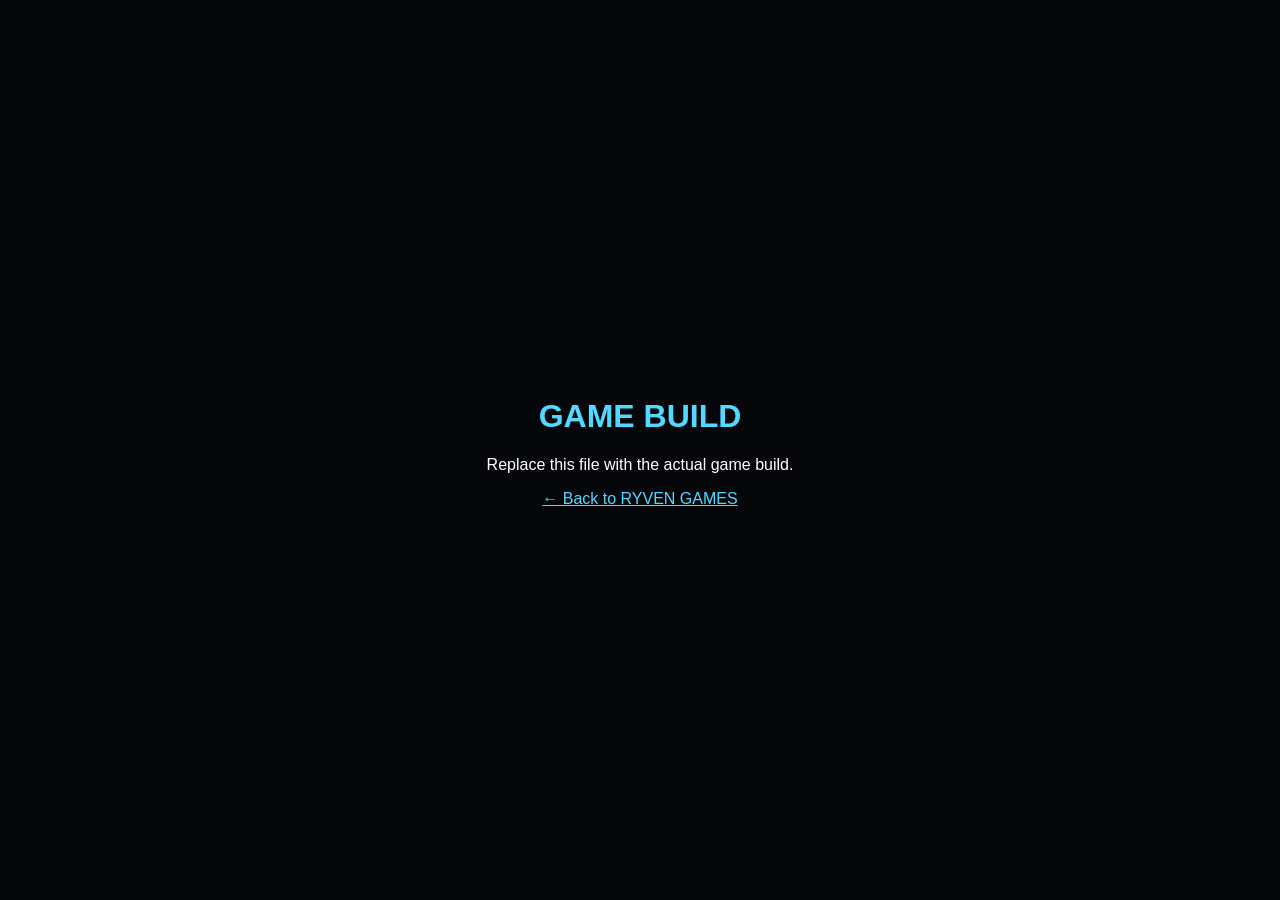
==== games/esoccer/index.html @ 24ae2001 "Add files via upload" ====
<!doctype html>
<html lang="en"><head><meta charset="utf-8"><meta name="viewport" content="width=device-width,initial-scale=1">
<title>RYVEN GAMES</title><style>body{margin:0;background:#05070b;color:#fff;font:16px Arial;display:grid;place-items:center;height:100vh;text-align:center}h1{color:#52d9ff}</style></head>
<body><div><h1>GAME BUILD</h1><p>Replace this file with the actual game build.</p><p><a href="../../index.html" style="color:#52d9ff">← Back to RYVEN GAMES</a></p></div></body></html>
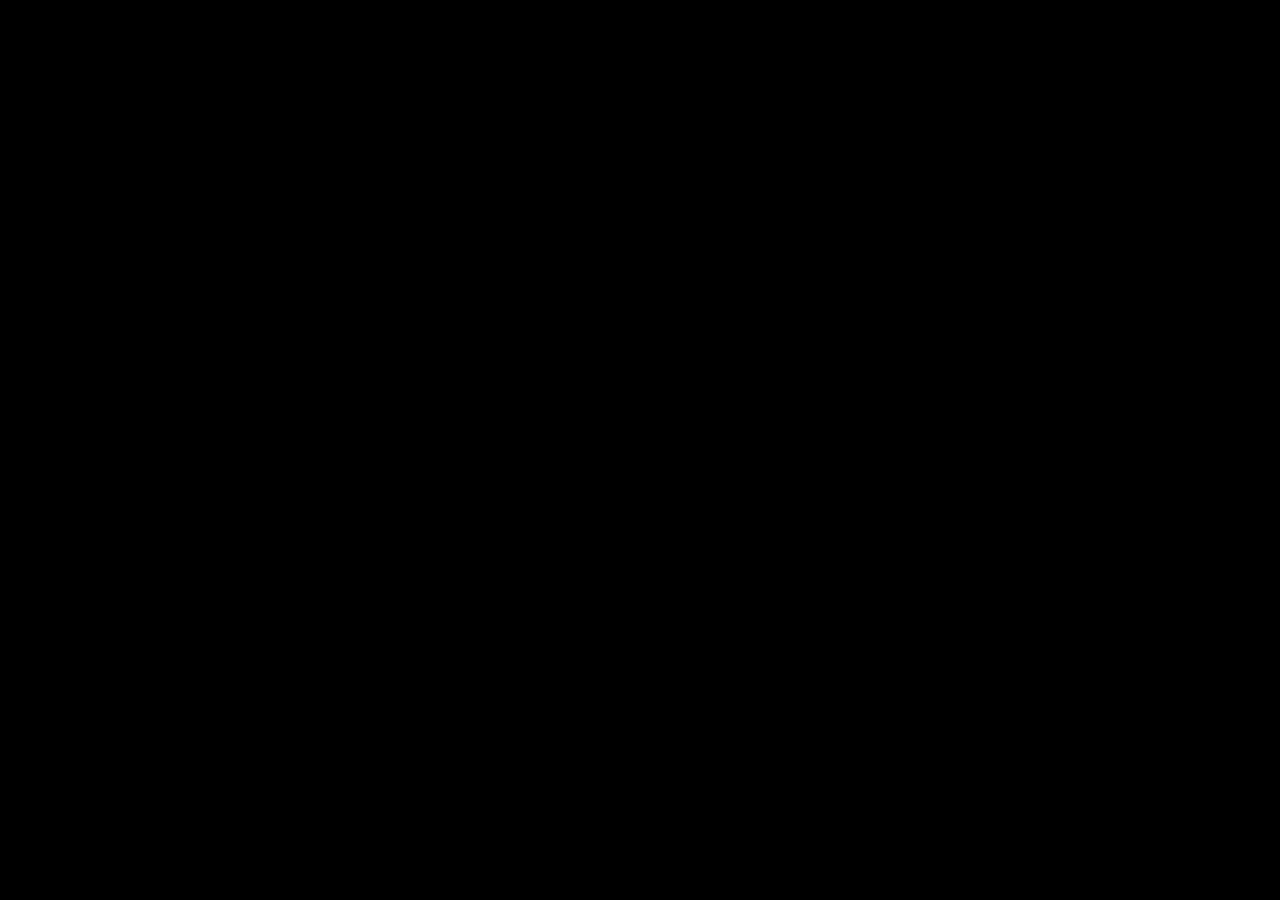
==== commit 30d5dd2a: "Add files via upload" ====
--- a/games/esoccer/index.html
+++ b/games/esoccer/index.html
@@ -1,4 +1,30 @@
-<!doctype html>
-<html lang="en"><head><meta charset="utf-8"><meta name="viewport" content="width=device-width,initial-scale=1">
-<title>RYVEN GAMES</title><style>body{margin:0;background:#05070b;color:#fff;font:16px Arial;display:grid;place-items:center;height:100vh;text-align:center}h1{color:#52d9ff}</style></head>
-<body><div><h1>GAME BUILD</h1><p>Replace this file with the actual game build.</p><p><a href="../../index.html" style="color:#52d9ff">← Back to RYVEN GAMES</a></p></div></body></html>+<!doctype html><html lang="fa" dir="rtl"><head><meta charset="utf-8"><meta name="viewport" content="width=device-width,initial-scale=1,user-scalable=no"><title>SCHOOL LIFE 3D — V8.0</title><link rel="stylesheet" href="css/style.css"><script type="importmap">{"imports":{"three":"https://cdn.jsdelivr.net/npm/three@0.160.0/build/three.module.js","three/addons/":"https://cdn.jsdelivr.net/npm/three@0.160.0/examples/jsm/"}}</script>
+<style>
+.startupSplash{position:fixed;inset:0;z-index:99999;display:flex;align-items:center;justify-content:center;pointer-events:none;}
+.startupBlack{background:#000;}
+.startupCredit{background:#178fe6;opacity:0;}
+.startupCredit div{color:#000;font-size:clamp(28px,4vw,54px);font-weight:900;letter-spacing:.5px;text-align:center;}
+</style>
+</head><body>
+<div id="loading"><div><div class="loadLogo">🏫</div><b>SCHOOL LIFE 3D — V8.0</b><span>در حال آماده‌سازی…</span></div></div>
+<div id="splashBlack" class="startupSplash startupBlack"><div></div></div>
+<div id="splashCredit" class="startupSplash startupCredit"><div>ساخته شده توسط دیان</div></div>
+<div id="menu"><div class="menuBackdropLogo">SCHOOL<br><span>LIFE 3D</span></div><div class="menuGlow"></div><div class="menuCard menuCardLeft"><div id="menuHome"><div class="menuBrand"><div class="schoolIcon">🏫</div><div><small>SCHOOL LIFE 3D</small><div class="version">V8.9 • HIGH GRAPHICS</div></div></div><div class="menuList"><button id="start" class="primary">▶ شروع بازی</button><button id="menuSettings">⚙️ تنظیمات</button><button id="menuAbout">ℹ️ درباره بازی</button></div><div class="menuHint">یک روز مدرسه، کلاس، زنگ تفریح و فوتبال سه‌به‌سه</div></div><div id="menuSettingsPanel" hidden><div class="menuPanelTitle">⚙️ تنظیمات</div><div class="menuPanelSub">همین‌جا داخل منو تنظیمات را عوض کن</div><div id="menuQuality" class="menuQuality"><button data-q="low">کم</button><button data-q="medium">متوسط</button><button data-q="high" class="active">بالا</button></div><div class="menuSettingInfo">🎨 کیفیت بالا: سایه‌های دقیق‌تر، وضوح بیشتر و جزئیات بهتر<br>🏃 قد کاراکتر: ۱٫۳۹ متر</div><button id="menuBack" class="menuBack">↩️ برگشت به منو</button></div><div id="menuAboutPanel" hidden><div class="menuPanelTitle">🏫 درباره بازی</div><div class="menuSettingInfo">SCHOOL LIFE 3D یک بازی مدرسه‌ای سه‌بعدی است؛ با برنامه هفتگی، کلاس، تکلیف، امتحان، زنگ تفریح و فوتبال سه‌به‌سه.</div><button id="aboutBack" class="menuBack">↩️ برگشت به منو</button></div></div></div>
+<canvas id="c"></canvas><div id="hud"><div class="pill">🕒 <span id="clock">۰۸:۰۰</span></div><div class="pill">⭐ <span id="score">۰</span></div><div id="objective" class="objective">🎯 به سمت مدرسه برو</div><div class="hudBtns"><button id="speedBtn" title="سرعت">🏃</button><button id="schedule">📅</button><button id="report">📋</button><button id="settings">⚙️</button><button id="save">💾</button></div></div>
+<div id="mobileRun">🏃</div><div id="act" hidden></div><div id="joy"><div id="knob"></div></div><div id="modal" hidden><div id="box"></div></div><div id="fade"></div><script type="module" src="js/main.js"></script><script>
+window.addEventListener('load',()=>{
+  const black=document.getElementById('splashBlack');
+  const credit=document.getElementById('splashCredit');
+  const menu=document.getElementById('menu');
+  if(menu) menu.style.display='none';
+  setTimeout(()=>{
+    black.style.display='none';
+    credit.style.opacity='1';
+  },4000);
+  setTimeout(()=>{
+    credit.style.display='none';
+    if(menu) menu.style.display='';
+  },7000);
+});
+</script>
+</body></html>
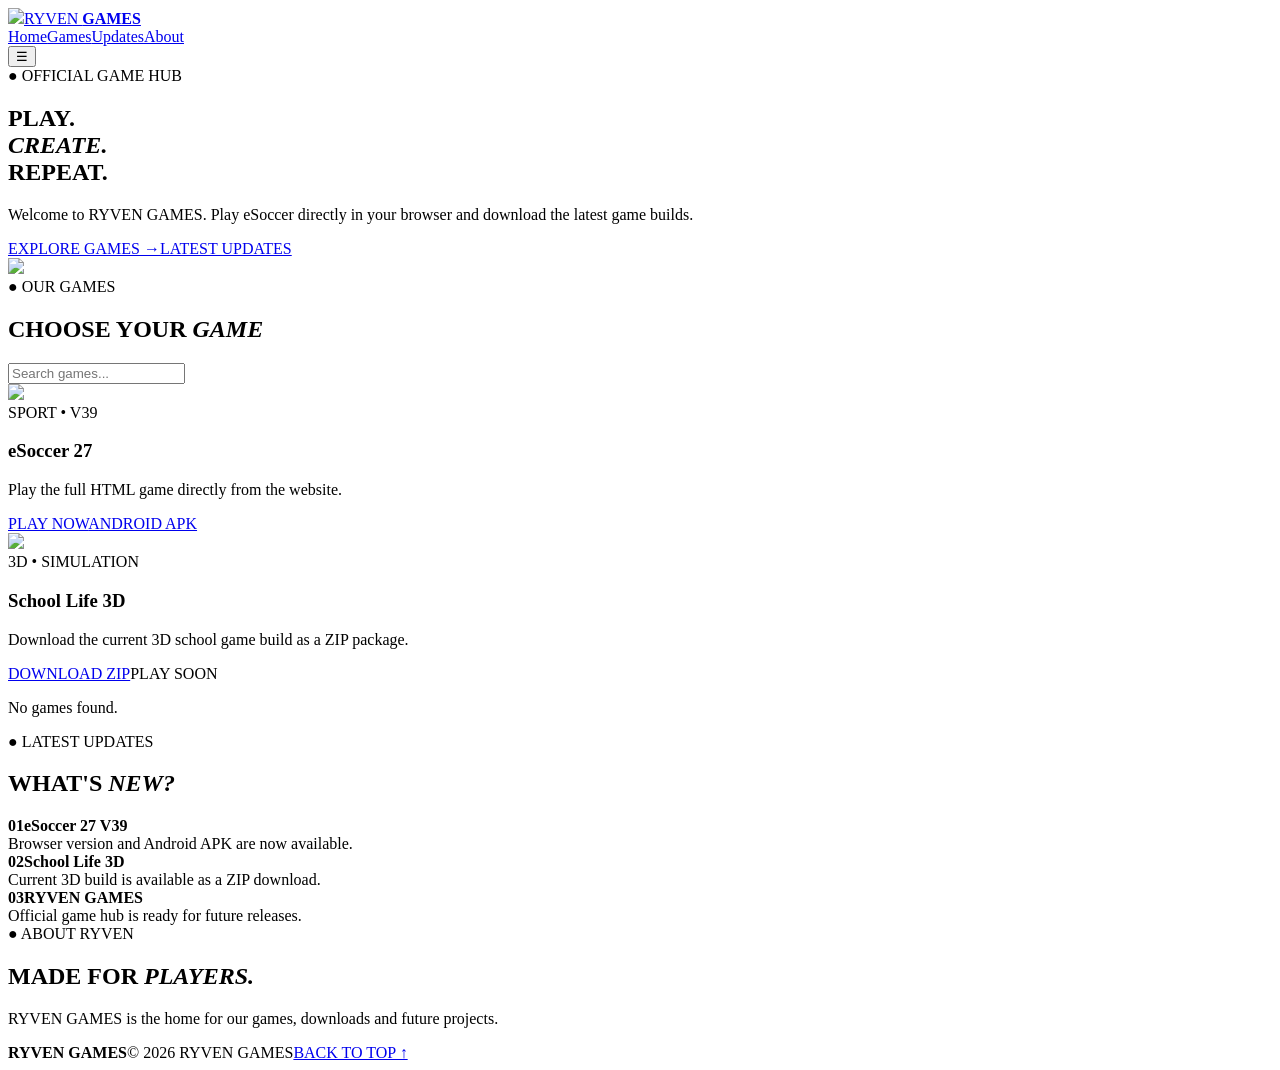
==== commit e0c1606b: "Add files via upload" ====
--- a/games/esoccer/index.html
+++ b/games/esoccer/index.html
@@ -1,30 +1,9 @@
-<!doctype html><html lang="fa" dir="rtl"><head><meta charset="utf-8"><meta name="viewport" content="width=device-width,initial-scale=1,user-scalable=no"><title>SCHOOL LIFE 3D — V8.0</title><link rel="stylesheet" href="css/style.css"><script type="importmap">{"imports":{"three":"https://cdn.jsdelivr.net/npm/three@0.160.0/build/three.module.js","three/addons/":"https://cdn.jsdelivr.net/npm/three@0.160.0/examples/jsm/"}}</script>
-<style>
-.startupSplash{position:fixed;inset:0;z-index:99999;display:flex;align-items:center;justify-content:center;pointer-events:none;}
-.startupBlack{background:#000;}
-.startupCredit{background:#178fe6;opacity:0;}
-.startupCredit div{color:#000;font-size:clamp(28px,4vw,54px);font-weight:900;letter-spacing:.5px;text-align:center;}
-</style>
-</head><body>
-<div id="loading"><div><div class="loadLogo">🏫</div><b>SCHOOL LIFE 3D — V8.0</b><span>در حال آماده‌سازی…</span></div></div>
-<div id="splashBlack" class="startupSplash startupBlack"><div></div></div>
-<div id="splashCredit" class="startupSplash startupCredit"><div>ساخته شده توسط دیان</div></div>
-<div id="menu"><div class="menuBackdropLogo">SCHOOL<br><span>LIFE 3D</span></div><div class="menuGlow"></div><div class="menuCard menuCardLeft"><div id="menuHome"><div class="menuBrand"><div class="schoolIcon">🏫</div><div><small>SCHOOL LIFE 3D</small><div class="version">V8.9 • HIGH GRAPHICS</div></div></div><div class="menuList"><button id="start" class="primary">▶ شروع بازی</button><button id="menuSettings">⚙️ تنظیمات</button><button id="menuAbout">ℹ️ درباره بازی</button></div><div class="menuHint">یک روز مدرسه، کلاس، زنگ تفریح و فوتبال سه‌به‌سه</div></div><div id="menuSettingsPanel" hidden><div class="menuPanelTitle">⚙️ تنظیمات</div><div class="menuPanelSub">همین‌جا داخل منو تنظیمات را عوض کن</div><div id="menuQuality" class="menuQuality"><button data-q="low">کم</button><button data-q="medium">متوسط</button><button data-q="high" class="active">بالا</button></div><div class="menuSettingInfo">🎨 کیفیت بالا: سایه‌های دقیق‌تر، وضوح بیشتر و جزئیات بهتر<br>🏃 قد کاراکتر: ۱٫۳۹ متر</div><button id="menuBack" class="menuBack">↩️ برگشت به منو</button></div><div id="menuAboutPanel" hidden><div class="menuPanelTitle">🏫 درباره بازی</div><div class="menuSettingInfo">SCHOOL LIFE 3D یک بازی مدرسه‌ای سه‌بعدی است؛ با برنامه هفتگی، کلاس، تکلیف، امتحان، زنگ تفریح و فوتبال سه‌به‌سه.</div><button id="aboutBack" class="menuBack">↩️ برگشت به منو</button></div></div></div>
-<canvas id="c"></canvas><div id="hud"><div class="pill">🕒 <span id="clock">۰۸:۰۰</span></div><div class="pill">⭐ <span id="score">۰</span></div><div id="objective" class="objective">🎯 به سمت مدرسه برو</div><div class="hudBtns"><button id="speedBtn" title="سرعت">🏃</button><button id="schedule">📅</button><button id="report">📋</button><button id="settings">⚙️</button><button id="save">💾</button></div></div>
-<div id="mobileRun">🏃</div><div id="act" hidden></div><div id="joy"><div id="knob"></div></div><div id="modal" hidden><div id="box"></div></div><div id="fade"></div><script type="module" src="js/main.js"></script><script>
-window.addEventListener('load',()=>{
-  const black=document.getElementById('splashBlack');
-  const credit=document.getElementById('splashCredit');
-  const menu=document.getElementById('menu');
-  if(menu) menu.style.display='none';
-  setTimeout(()=>{
-    black.style.display='none';
-    credit.style.opacity='1';
-  },4000);
-  setTimeout(()=>{
-    credit.style.display='none';
-    if(menu) menu.style.display='';
-  },7000);
-});
-</script>
-</body></html>+<!doctype html><html lang="en"><head><meta charset="utf-8"><meta name="viewport" content="width=device-width,initial-scale=1"><meta name="description" content="RYVEN GAMES — official home for eSoccer and School Life 3D."><title>RYVEN GAMES</title><link rel="icon" href="assets/ryven-games-logo.png"><link rel="stylesheet" href="style.css"></head><body>
+<div class="grid"></div><header><a class="brand" href="#home"><img src="assets/ryven-games-logo.png"><span>RYVEN <b>GAMES</b></span></a><nav><a href="#home">Home</a><a href="#games">Games</a><a href="#updates">Updates</a><a href="#about">About</a></nav><button id="menu">☰</button></header>
+<main id="home"><section class="hero"><div><div class="eyebrow">● OFFICIAL GAME HUB</div><h1>PLAY.<br><i>CREATE.</i><br>REPEAT.</h1><p>Welcome to RYVEN GAMES. Play eSoccer directly in your browser and download the latest game builds.</p><div class="actions"><a class="btn primary" href="#games">EXPLORE GAMES →</a><a class="btn" href="#updates">LATEST UPDATES</a></div></div><div class="hero-logo"><div class="orb"></div><img src="assets/ryven-games-logo.png"></div></section>
+<section id="games" class="section"><div class="head"><div><div class="eyebrow">● OUR GAMES</div><h2>CHOOSE YOUR <i>GAME</i></h2></div><input id="search" placeholder="Search games..."></div><div class="cards" id="cards">
+<article class="card" data-search="esoccer football soccer"><img src="assets/esoccer-cover.jpg"><div class="shade"></div><div class="info"><span class="tag">SPORT • V39</span><h3>eSoccer 27</h3><p>Play the full HTML game directly from the website.</p><div class="buttons"><a class="btn primary small" href="games/esoccer/index.html">PLAY NOW</a><a class="btn small" href="downloads/eSoccer.apk" download>ANDROID APK</a></div></div></article>
+<article class="card" data-search="school life 3d school simulation"><img src="assets/school-life-3d-cover.png"><div class="shade"></div><div class="info"><span class="tag">3D • SIMULATION</span><h3>School Life 3D</h3><p>Download the current 3D school game build as a ZIP package.</p><div class="buttons"><a class="btn primary small" href="downloads/SCHOOL-LIFE-3D.zip" download>DOWNLOAD ZIP</a><span class="btn small disabled">PLAY SOON</span></div></div></article>
+</div><p id="none" class="none">No games found.</p></section>
+<section id="updates" class="section"><div class="eyebrow">● LATEST UPDATES</div><h2>WHAT'S <i>NEW?</i></h2><div class="updates"><div><b>01</b><span><strong>eSoccer 27 V39</strong><br>Browser version and Android APK are now available.</span></div><div><b>02</b><span><strong>School Life 3D</strong><br>Current 3D build is available as a ZIP download.</span></div><div><b>03</b><span><strong>RYVEN GAMES</strong><br>Official game hub is ready for future releases.</span></div></div></section>
+<section id="about" class="about section"><div><div class="eyebrow">● ABOUT RYVEN</div><h2>MADE FOR <i>PLAYERS.</i></h2></div><p>RYVEN GAMES is the home for our games, downloads and future projects.</p></section></main><footer><b>RYVEN GAMES</b><span>© 2026 RYVEN GAMES</span><a href="#home">BACK TO TOP ↑</a></footer><script src="script.js"></script></body></html>
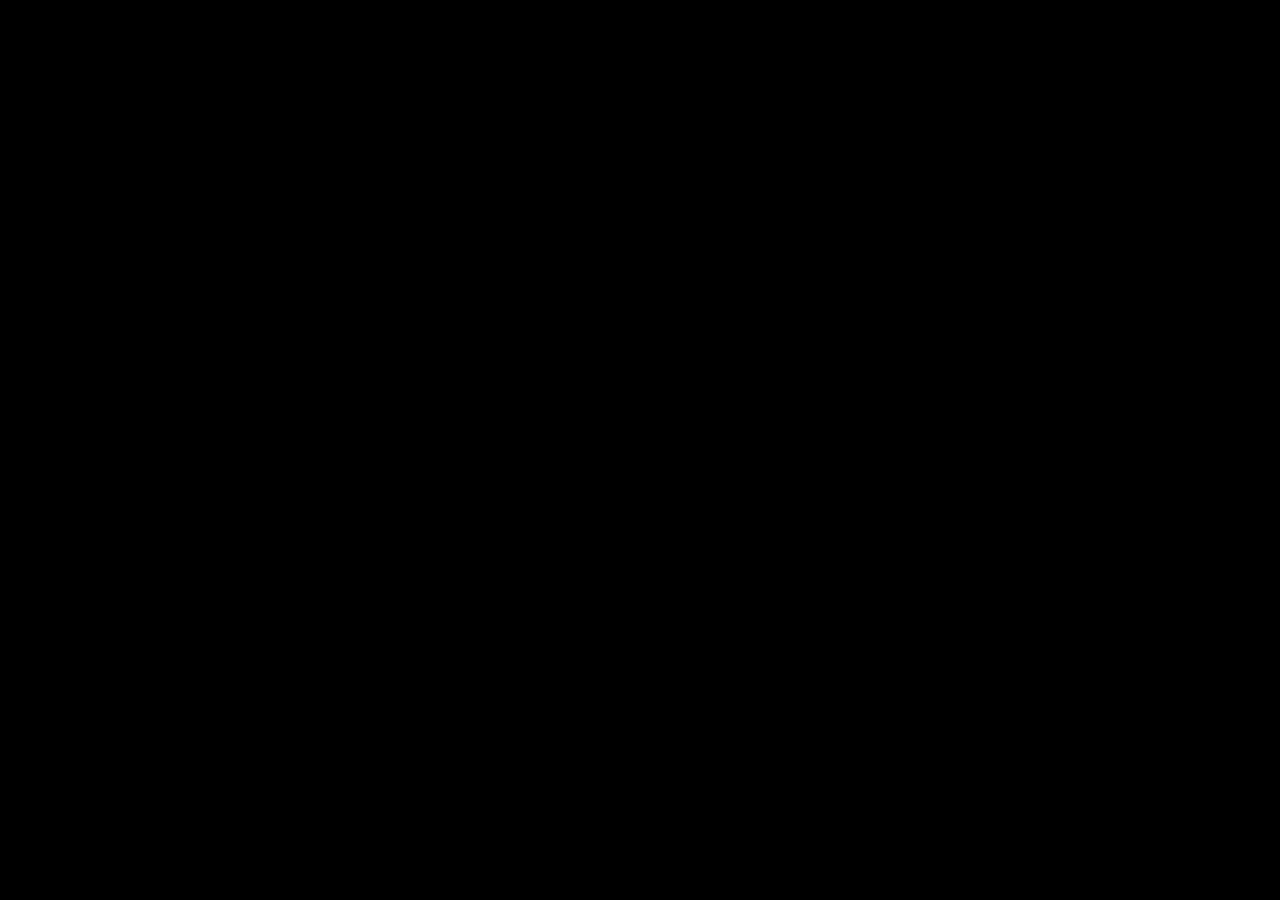
==== commit 5098e258: "Add files via upload" ====
--- a/games/esoccer/index.html
+++ b/games/esoccer/index.html
@@ -1,9 +1,2662 @@
-<!doctype html><html lang="en"><head><meta charset="utf-8"><meta name="viewport" content="width=device-width,initial-scale=1"><meta name="description" content="RYVEN GAMES — official home for eSoccer and School Life 3D."><title>RYVEN GAMES</title><link rel="icon" href="assets/ryven-games-logo.png"><link rel="stylesheet" href="style.css"></head><body>
-<div class="grid"></div><header><a class="brand" href="#home"><img src="assets/ryven-games-logo.png"><span>RYVEN <b>GAMES</b></span></a><nav><a href="#home">Home</a><a href="#games">Games</a><a href="#updates">Updates</a><a href="#about">About</a></nav><button id="menu">☰</button></header>
-<main id="home"><section class="hero"><div><div class="eyebrow">● OFFICIAL GAME HUB</div><h1>PLAY.<br><i>CREATE.</i><br>REPEAT.</h1><p>Welcome to RYVEN GAMES. Play eSoccer directly in your browser and download the latest game builds.</p><div class="actions"><a class="btn primary" href="#games">EXPLORE GAMES →</a><a class="btn" href="#updates">LATEST UPDATES</a></div></div><div class="hero-logo"><div class="orb"></div><img src="assets/ryven-games-logo.png"></div></section>
-<section id="games" class="section"><div class="head"><div><div class="eyebrow">● OUR GAMES</div><h2>CHOOSE YOUR <i>GAME</i></h2></div><input id="search" placeholder="Search games..."></div><div class="cards" id="cards">
-<article class="card" data-search="esoccer football soccer"><img src="assets/esoccer-cover.jpg"><div class="shade"></div><div class="info"><span class="tag">SPORT • V39</span><h3>eSoccer 27</h3><p>Play the full HTML game directly from the website.</p><div class="buttons"><a class="btn primary small" href="games/esoccer/index.html">PLAY NOW</a><a class="btn small" href="downloads/eSoccer.apk" download>ANDROID APK</a></div></div></article>
-<article class="card" data-search="school life 3d school simulation"><img src="assets/school-life-3d-cover.png"><div class="shade"></div><div class="info"><span class="tag">3D • SIMULATION</span><h3>School Life 3D</h3><p>Download the current 3D school game build as a ZIP package.</p><div class="buttons"><a class="btn primary small" href="downloads/SCHOOL-LIFE-3D.zip" download>DOWNLOAD ZIP</a><span class="btn small disabled">PLAY SOON</span></div></div></article>
-</div><p id="none" class="none">No games found.</p></section>
-<section id="updates" class="section"><div class="eyebrow">● LATEST UPDATES</div><h2>WHAT'S <i>NEW?</i></h2><div class="updates"><div><b>01</b><span><strong>eSoccer 27 V39</strong><br>Browser version and Android APK are now available.</span></div><div><b>02</b><span><strong>School Life 3D</strong><br>Current 3D build is available as a ZIP download.</span></div><div><b>03</b><span><strong>RYVEN GAMES</strong><br>Official game hub is ready for future releases.</span></div></div></section>
-<section id="about" class="about section"><div><div class="eyebrow">● ABOUT RYVEN</div><h2>MADE FOR <i>PLAYERS.</i></h2></div><p>RYVEN GAMES is the home for our games, downloads and future projects.</p></section></main><footer><b>RYVEN GAMES</b><span>© 2026 RYVEN GAMES</span><a href="#home">BACK TO TOP ↑</a></footer><script src="script.js"></script></body></html>
+<!DOCTYPE html>
+<html lang="fa" dir="rtl">
+<head>
+<meta charset="UTF-8">
+<meta name="viewport" content="width=device-width,initial-scale=1,maximum-scale=1,user-scalable=no">
+<meta name="screen-orientation" content="landscape">
+<meta name="orientation" content="landscape">
+<link rel="manifest" href="data:application/manifest+json,{"name":"eSoccer 27","short_name":"eSoccer 27","display":"fullscreen","orientation":"landscape","start_url":"."}">
+
+<title>eSoccer 27</title>
+<style>
+*{box-sizing:border-box}
+html,body{margin:0;width:100%;height:100%;overflow:hidden;font-family:Tahoma,Arial,sans-serif;background:#061329;color:white}
+button{font-family:inherit}
+.screen{position:absolute;inset:0;display:none;overflow:auto}
+.screen.active{display:flex}
+.menuScreen{align-items:center;justify-content:center;background:
+ radial-gradient(circle at 50% 10%,rgba(55,145,255,.30),transparent 34%),
+ linear-gradient(145deg,#06142b,#0b3b78 55%,#06152d)}
+.menuCard{width:min(94vw,900px);padding:38px 25px;border:1px solid rgba(255,255,255,.25);
+ border-radius:30px;background:rgba(5,19,42,.82);box-shadow:0 25px 90px rgba(0,0,0,.5);text-align:center}
+.logo{font-size:clamp(58px,16vw,100px);font-weight:1000;letter-spacing:2px;line-height:1}
+.logo .blue{color:#4da3ff}.logo .white{color:#fff}
+.tag{margin:12px 0 30px;color:#bcd8f8;font-size:14px;letter-spacing:2px}
+.menuButtons{display:grid;grid-template-columns:repeat(2,minmax(0,1fr));gap:14px}
+.mainBtn,.menuBtn{border:0;border-radius:16px;padding:16px 18px;font-size:19px;font-weight:900;transition:.15s}
+.mainBtn{background:linear-gradient(135deg,#fff,#dceeff);color:#07306a;box-shadow:0 8px 25px rgba(70,160,255,.25)}
+.menuBtn{background:rgba(255,255,255,.08);color:white;border:1px solid rgba(255,255,255,.16)}
+.mainBtn:active,.menuBtn:active,.teamBtn:active{transform:scale(.98)}
+.version{color:#7797bc;font-size:11px;margin-top:22px}
+
+.panelScreen{align-items:center;justify-content:center;padding:18px;background:
+radial-gradient(circle at 50% 0,#164f94 0,transparent 42%),#061329}
+.wcTheme{background-image:url('[data-uri]');background-size:cover;background-position:center}
+.wcTheme::before{content:"";position:absolute;inset:0;background:rgba(4,12,26,.62);pointer-events:none}
+.wcTheme .panel{position:relative;z-index:1}
+.wcTheme::after{content:"";position:absolute;left:0;right:0;top:0;height:6px;z-index:2;pointer-events:none;
+background:linear-gradient(90deg,#0b5c3f,#1fae46,#a9e408,#2b58e0,#16213e,#e2402c)}
+.wcTheme .panel{border:1px solid #ffffff26;box-shadow:0 20px 55px #000c}
+.wcTheme h2{background:linear-gradient(90deg,#22c15e,#3fc7f4 35%,#2b58e0 65%,#e2402c);-webkit-background-clip:text;background-clip:text;color:transparent;display:inline-block;font-weight:1000}
+.wcTheme .mainBtn{background:linear-gradient(135deg,#ffe27a,#ffb238);color:#241300;box-shadow:0 8px 22px #ffae0055}
+.wcTheme .menuBtn{background:rgba(8,16,32,.6);border:1px solid #6fd1ff55}
+.wcTheme .menuBtn.back{background:rgba(8,16,32,.4)}
+.wcTheme .teamBtn{background:linear-gradient(135deg,#0d1b33f0,#0d1b33cc);border:1px solid #4fd1ff44;position:relative;overflow:hidden;padding-left:20px}
+.wcTheme .teamBtn::before{content:"";position:absolute;left:0;top:0;bottom:0;width:5px;
+background:linear-gradient(180deg,#22c15e,#2b58e0,#e2402c)}
+.wcTheme .sectionTitle{color:#bfe6ff}
+.panel{width:min(95vw,850px);max-height:94vh;overflow:auto;border-radius:25px;padding:25px;
+background:rgba(5,20,42,.94);border:1px solid #2f659c;box-shadow:0 20px 70px #0008}
+.panel h2{margin:0 0 22px;text-align:center;font-size:28px}
+.sectionTitle{color:#9fc9f4;font-size:13px;margin:18px 0 10px}
+.teamGrid{display:grid;grid-template-columns:repeat(2,1fr);gap:12px}
+.teamBtn{border:1px solid #386b9e;border-radius:17px;padding:16px;background:#0c2a50;color:white;text-align:right}
+.teamBtn b{font-size:18px}.teamBtn small{display:block;color:#9db8d3;margin-top:7px;line-height:1.8}
+.back{width:100%;margin-top:16px;background:#152b46;color:#fff;border:1px solid #365777}
+
+.diffGrid{display:grid;grid-template-columns:repeat(4,1fr);gap:8px}
+.diff{padding:13px 5px;border-radius:12px;border:1px solid #386b9e;background:#0b2748;color:#fff;font-weight:bold}
+.diff.sel{background:#fff;color:#07306a}
+
+.about{text-align:center;line-height:2;color:#c3d9ee}
+.channel{margin:20px auto;padding:18px;border-radius:17px;background:#0b2a50;border:1px solid #3b75aa}
+.channel strong{display:block;color:#fff;font-size:18px}.channel span{color:#57aaff;font-size:22px;font-weight:bold;direction:ltr;display:inline-block;margin-top:7px}
+
+#game{position:absolute;inset:0;display:none;background:#0b733a}
+#game.active{display:block}
+#field{position:absolute;inset:0;width:100%;height:100%;display:block}
+#hud{position:absolute;z-index:5;top:10px;left:50%;transform:translateX(-50%);direction:ltr;
+display:flex;align-items:center;justify-content:center;gap:9px;min-width:min(96vw,720px);
+padding:8px 13px;border-radius:17px;background:#07101de8;border:1px solid #5b7895}
+.hudTeam{font-size:clamp(11px,3vw,17px);font-weight:bold;white-space:nowrap}.score{font-size:30px;font-weight:1000;min-width:68px;text-align:center}.clock{color:#8fc8ff;min-width:45px;text-align:center}.half{font-size:10px;background:#19304a;padding:5px;border-radius:7px;color:#b9d3eb}
+
+#wcMatchHud{position:absolute;z-index:5;top:8px;left:50%;transform:translateX(-50%);direction:ltr;display:none;align-items:center;gap:8px;max-width:97vw}
+#wcMatchHud.active{display:flex}
+.wcHudBar{display:flex;align-items:stretch}
+.wcTeamPill{position:relative;overflow:hidden;display:flex;align-items:center;gap:6px;background:#0d0d12;padding:7px 12px 9px;box-shadow:0 4px 14px #0006}
+.wcTeamPill.wcHome{border-radius:16px 4px 4px 16px;padding-left:14px}
+.wcTeamPill.wcAway{border-radius:4px 16px 16px 4px;padding-right:14px}
+.wcTeamFlagWrap{width:22px;height:22px;border-radius:50%;background:#dfe7ee;display:flex;align-items:center;justify-content:center;font-size:12px;flex:none;box-shadow:inset 0 0 0 2px #0002}
+.wcTeamName{color:#fff;font-weight:900;font-size:clamp(11px,2.5vw,16px);white-space:nowrap;max-width:26vw;overflow:hidden;text-overflow:ellipsis}
+.wcAccentBar{position:absolute;left:0;right:0;bottom:0;height:5px}
+.wcTeamPill.wcHome .wcAccentBar{background:linear-gradient(90deg,#ff9d9d,#c0392b)}
+.wcTeamPill.wcAway .wcAccentBar{background:linear-gradient(90deg,#8e44ad,#2ecc71)}
+.wcScoreBox{display:flex;align-items:center;gap:8px;background:#3fe9c9;color:#0b0b0f;font-weight:1000;font-size:clamp(15px,3.2vw,22px);padding:7px 10px;position:relative;z-index:1}
+.wcTrophyBadge{width:26px;height:26px;background:#fff;border:2px solid #111;border-radius:7px;display:flex;align-items:center;justify-content:center;font-size:14px;flex:none}
+.wcTimeBox{margin-inline-start:10px;text-align:center;background:#07101de8;border:1px solid #5b7895;border-radius:12px;padding:5px 12px;flex:none}
+.wcTimeLabel{font-weight:900;font-size:clamp(10px,2.2vw,13px);color:#bcd8f8;white-space:nowrap}
+.wcTimeVal{font-weight:1000;font-size:clamp(15px,3.2vw,21px);color:#fff;white-space:nowrap}
+.wcHalfTag{margin-top:2px;font-size:9px;font-weight:bold;color:#9fc9f4;white-space:nowrap}
+#playerName{position:absolute;z-index:5;top:68px;left:50%;transform:translateX(-50%);background:#0009;padding:5px 10px;border-radius:8px;font-size:12px}
+#event{position:absolute;z-index:8;top:108px;left:50%;transform:translateX(-50%);background:#061329e8;padding:9px 17px;border-radius:12px;font-weight:bold;display:none}
+.controls{position:absolute;z-index:7;bottom:10px;left:0;right:0;display:flex;justify-content:space-between;align-items:end;padding:0 14px;pointer-events:none;direction:ltr}
+.joystickWrap,.actions{pointer-events:auto}.joystickWrap{width:142px;height:142px;position:relative;touch-action:none;user-select:none;-webkit-user-select:none}
+.joystickBase{position:absolute;left:50%;top:50%;width:124px;height:124px;transform:translate(-50%,-50%);border-radius:50%;background:rgba(7,23,43,.78);border:2px solid rgba(180,215,245,.5);box-shadow:inset 0 0 20px rgba(0,0,0,.35),0 6px 20px rgba(0,0,0,.25)}
+.joystickStick{position:absolute;left:50%;top:50%;width:58px;height:58px;transform:translate(-50%,-50%);border-radius:50%;background:rgba(255,255,255,.88);border:2px solid #6d8ca9;box-shadow:0 5px 15px rgba(0,0,0,.35);transition:transform .03s linear}
+.pad button,.action{border:1px solid #6d8ca9;background:#07172be6;color:white;border-radius:13px;font-weight:bold;font-size:20px}
+.actions{display:grid;grid-template-columns:repeat(2,78px);gap:9px;justify-content:end;max-width:170px;pointer-events:auto}.action{width:78px;height:58px;font-size:14px;border-radius:16px;touch-action:none;user-select:none;-webkit-user-select:none;-webkit-tap-highlight-color:transparent;cursor:pointer;box-shadow:0 5px 0 #03101f;transition:transform .05s ease,filter .05s ease}.action.pressed{transform:translateY(4px);box-shadow:0 1px 0 #03101f;filter:brightness(1.15)}.shoot{background:#fff;color:#07306a;border:0}.tackle{background:#d6a52f;color:#161000;border:0}.switch{background:#1972d2;border:0}.pass{background:#159447;color:#fff;border:0}
+#pause{position:absolute;z-index:9;right:10px;top:67px;border:1px solid #63809b;background:#07172be6;color:#fff;border-radius:9px;padding:7px 10px}
+@media(max-width:600px){.teamGrid{grid-template-columns:1fr}.diffGrid{grid-template-columns:repeat(2,1fr)}.panel{padding:19px}.menuCard{padding:30px 18px}}
+/* League logos */
+.leaguePickBtn{position:relative;overflow:hidden;min-height:148px;text-align:center;padding:0;display:flex;flex-direction:column;justify-content:flex-end;background:#0c2a50}
+.leaguePickBtn img{position:absolute;inset:0;width:100%;height:100%;object-fit:cover;opacity:.95}
+.leaguePickBtn .leagueShade{position:absolute;inset:0;background:linear-gradient(180deg,rgba(0,0,0,.03),rgba(0,0,0,.75))}
+.leaguePickBtn .leagueText{position:relative;z-index:1;padding:13px 12px;text-shadow:0 2px 5px #000;font-size:18px;font-weight:900}
+.leaguePickBtn .leagueText small{display:block;color:#d9ecff;margin-top:5px;font-size:12px}
+.legendLeaguePick{min-height:126px;position:relative;overflow:hidden;padding:0;text-align:center;display:flex;align-items:flex-end;justify-content:center}
+.legendLeaguePick img{position:absolute;inset:0;width:100%;height:100%;object-fit:cover;opacity:.9}
+.legendLeaguePick .leagueShade{position:absolute;inset:0;background:linear-gradient(180deg,rgba(0,0,0,.04),rgba(0,0,0,.8))}
+.legendLeaguePick .leagueText{position:relative;z-index:1;padding:14px;font-size:17px;font-weight:900;text-shadow:0 2px 5px #000}
+
+
+/* Legendary League */
+.legendaryMenuBtn{background:linear-gradient(135deg,#17120a,#6e4a08);border-color:#d6a52f;color:#ffe79a}
+.legendWrap{display:grid;grid-template-columns:minmax(210px,280px) 1fr;gap:14px;align-items:stretch}
+.legendSide{background:linear-gradient(180deg,#0d1c31,#081321);border:1px solid #5f4a18;border-radius:20px;padding:16px;direction:rtl}
+.legendSide h3{margin:0 0 12px;color:#ffd45b}
+.approvalBar{height:14px;background:#1b2940;border-radius:99px;overflow:hidden;border:1px solid #3d5068}
+.approvalFill{height:100%;width:50%;background:linear-gradient(90deg,#d63c3c,#e6c13d,#36c879);transition:.25s}
+.sideStat{display:flex;justify-content:space-between;padding:8px 0;border-bottom:1px solid #20364e;color:#bdd2e7}
+.sideStat b{color:#fff}
+.legendCards{display:grid;grid-template-columns:repeat(2,minmax(0,1fr));gap:12px}
+.legendCard{border:1px solid #3b6289;border-radius:17px;padding:17px;background:#0b2748;color:#fff;text-align:right;cursor:pointer}
+.legendCard:hover{border-color:#d6a52f}
+.legendCard b{font-size:18px}.legendCard small{display:block;color:#9db8d3;line-height:1.7;margin-top:6px}
+.legendTitle{color:#ffd45b!important}
+.colorGrid{display:grid;grid-template-columns:repeat(4,1fr);gap:8px}
+.colorChoice{height:42px;border-radius:11px;border:2px solid transparent;cursor:pointer}
+.colorChoice.sel{border-color:#fff;box-shadow:0 0 0 2px #d6a52f}
+.money{color:#ffd45b;font-weight:900}
+.offer{border:1px solid #416788;background:#0b2a50;border-radius:14px;padding:12px;margin:8px 0}
+.offer button{margin:5px 4px 0 0}
+@media(max-width:760px){.legendWrap{grid-template-columns:1fr}.legendCards{grid-template-columns:1fr}.colorGrid{grid-template-columns:repeat(3,1fr)}}
+
+@keyframes champPop{from{transform:scale(.65);opacity:0}to{transform:scale(1);opacity:1}}
+@keyframes balloonBurst{0%{transform:translateY(80px) scale(.4);opacity:0}45%{transform:translateY(-12px) scale(1.2);opacity:1}100%{transform:translateY(0) scale(1);opacity:1}}
+@keyframes splashBlueIn{0%{background:#000;opacity:1}100%{background:#0d2fcc;opacity:1}}
+@keyframes splashTextIn{0%{opacity:0;transform:scale(.75) translateY(12px)}100%{opacity:1;transform:scale(1) translateY(0)}}
+@media(max-width:600px){
+ .menuCard{width:min(88vw,420px);padding:20px 14px;border-radius:22px}
+ .logo{font-size:clamp(38px,12vw,58px);letter-spacing:1px}
+ .tag{margin:7px 0 18px;font-size:10px;letter-spacing:1px}
+ .menuButtons{gap:8px}
+ .mainBtn,.menuBtn{padding:11px 9px;font-size:14px;border-radius:12px}
+ .version{font-size:9px;margin-top:13px}
+ .panelScreen{padding:10px}
+ .panel{width:94vw;padding:14px;border-radius:18px}
+ .panel h2{font-size:21px;margin-bottom:15px}
+ .sectionTitle{font-size:11px;margin:13px 0 7px}
+ .teamGrid{gap:7px}
+ .teamBtn{padding:10px;border-radius:12px}
+ .teamBtn b{font-size:14px}.teamBtn small{font-size:10px;margin-top:4px;line-height:1.5}
+ .back{margin-top:10px}
+ .diff{padding:9px 4px;font-size:12px}
+}
+
+.storyGold{color:#ffd45b!important}
+.storyStageInner{position:relative;width:100%;height:100%;background:#000;display:flex;align-items:flex-end;justify-content:center}
+.storyDialogueWrap{position:absolute;left:4%;right:4%;bottom:5%;min-height:25%;z-index:3;text-align:center;direction:rtl}
+.storySpeaker{font-size:clamp(18px,3vw,30px);font-weight:1000;color:#ffd45b;text-shadow:0 2px 5px #000;margin-bottom:8px;min-height:32px}
+.storyDialogue{font-size:clamp(24px,4.2vw,46px);line-height:1.65;font-weight:900;color:#fff;text-shadow:0 3px 8px #000;min-height:2.2em;max-width:1100px;margin:auto;padding:10px 18px}
+.storyNext{margin-top:12px;border:1px solid #6684a0;border-radius:14px;background:#10253c;color:#fff;padding:11px 24px;font:inherit;font-weight:900;cursor:pointer}
+.storyCharacter{position:absolute;z-index:2;right:4%;bottom:20%;height:72%;max-width:42%;display:flex;align-items:flex-end;justify-content:center;pointer-events:none}
+.storyCharacter img{height:100%;max-width:100%;object-fit:contain;filter:drop-shadow(0 8px 20px #000)}
+.storyStop,.storyGameStop{border:1px solid #7890a8;background:#07172be8;color:#fff;border-radius:11px;padding:8px 13px;font-weight:900;z-index:30;cursor:pointer}
+.storyStop{position:absolute;top:12px;left:12px}.storyGameStop{position:absolute;z-index:10;left:10px;top:67px}
+.storyToast{position:fixed;inset:0;z-index:99999;background:#000b;display:flex;align-items:center;justify-content:center;padding:20px}
+.storyToastCard{width:min(92vw,520px);background:#07172b;border:1px solid #d6a52f;border-radius:22px;padding:25px;text-align:center;box-shadow:0 20px 70px #000}
+.storyToastCard h2{color:#ffd45b;margin-top:0}.storyToastCard p{line-height:2;color:#d5e5f5;font-size:18px}
+.storyCharGrid{display:grid;grid-template-columns:repeat(2,minmax(0,1fr));gap:14px}
+.storyCharCard{position:relative;min-height:310px;border:2px solid #315b80;border-radius:18px;overflow:hidden;background:#0a2039;color:#fff;cursor:pointer;padding:0}
+.storyCharCard img{width:100%;height:310px;object-fit:contain;background:#111;display:block}
+.storyCharCard span{position:absolute;bottom:0;left:0;right:0;padding:13px;background:#000b;font-size:18px;font-weight:1000}
+.storyInfo{background:#0b2a50;border:1px solid #3b75aa;border-radius:16px;padding:16px;margin:10px 0;line-height:2}
+.storyStats{display:grid;grid-template-columns:repeat(3,1fr);gap:8px}.storyStat{background:#0b2748;border:1px solid #315b80;border-radius:13px;padding:12px;text-align:center}.storyStat b{display:block;color:#ffd45b;font-size:20px;margin-top:4px}
+.storyForm{display:flex;gap:10px}.storyForm input{flex:1;padding:14px;border-radius:12px;border:1px solid #386b9e;background:#081a30;color:#fff;font:inherit}
+.storyBus{margin:12px auto;max-width:700px;border:1px dashed #5f7790;border-radius:15px;padding:20px;color:#abc8e5;text-align:center;background:#071a2d}
+.storyTutorial{position:absolute;z-index:25;inset:0;background:#000b;display:flex;align-items:center;justify-content:center;padding:20px}
+.storyTutorialCard{max-width:700px;background:#07172b;border:1px solid #5e7b99;border-radius:20px;padding:22px;text-align:center}.storyTutorialCard h2{color:#ffd45b}.storyTutorialCard p{line-height:2;color:#d7e7f7}
+@media(max-width:700px){.storyDialogueWrap{bottom:4%}.storyDialogue{font-size:clamp(17px,4.5vw,27px);line-height:1.55}.storyCharacter{height:58%;right:2%;bottom:27%;max-width:50%}.storyNext{font-size:13px}.storyCharCard,.storyCharCard img{min-height:220px;height:220px}.storyStats{grid-template-columns:1fr}.storyForm{flex-direction:column}}
+
+/* Online Beta v37 */
+.onlinePanel{text-align:center}.onlineStep{max-width:700px;margin:auto}.onlineInput{width:100%;box-sizing:border-box;padding:14px;margin:8px 0;border-radius:14px;border:1px solid #ffffff22;background:#081b36;color:#fff;font-size:18px;text-align:center}.onlineColors{display:flex;flex-wrap:wrap;gap:8px;justify-content:center;margin:10px 0}.onlineColor{width:38px;height:38px;border-radius:50%;border:3px solid #ffffff44}.onlineColor.active{border-color:#fff;box-shadow:0 0 0 3px #49a7ff}.onlineLogos{display:grid;grid-template-columns:repeat(4,58px);gap:8px;justify-content:center;margin:12px}.onlineLogoBtn{height:48px;border-radius:12px;border:1px solid #ffffff22;background:#ffffff0d;color:#fff;font-size:24px}.onlineLogoBtn.active{background:#1976d2;border-color:#fff}.onlinePreview{width:100px;height:100px;border-radius:22px;margin:12px auto;display:flex;align-items:center;justify-content:center;font-size:52px;border:4px solid #fff}.onlineRoom{padding:18px;border-radius:18px;background:#06152d;border:1px solid #2d70aa;margin:15px 0}.onlineRoom b{display:block;font-size:32px;letter-spacing:4px}.onlinePlayers{margin:12px;padding:12px;border-radius:12px;background:#ffffff0a}
+</style>
+
+<script>
+(function(){
+  function isMobile(){ return /Android|iPhone|iPad|iPod|Mobile/i.test(navigator.userAgent) || Math.min(screen.width,screen.height) < 700; }
+  async function lockLandscape(){
+    if(!isMobile()) return;
+    try{
+      if(screen.orientation && screen.orientation.lock){
+        await screen.orientation.lock('landscape');
+      }
+    }catch(e){}
+  }
+  async function enterGameLandscape(){
+    if(!isMobile()) return;
+    try{
+      if(document.documentElement.requestFullscreen && !document.fullscreenElement){
+        await document.documentElement.requestFullscreen({navigationUI:'hide'});
+      }
+    }catch(e){}
+    await lockLandscape();
+  }
+  window.addEventListener('load', function(){
+    lockLandscape();
+    setTimeout(lockLandscape,500);
+  });
+  ['pointerdown','touchstart','click'].forEach(function(ev){
+    window.addEventListener(ev,function(){ enterGameLandscape(); },{once:false,passive:true});
+  });
+})();
+</script>
+</head>
+<body>
+<div id="startupSplash" style="position:fixed;inset:0;background:#000;z-index:100000;display:flex;align-items:center;justify-content:center;opacity:1;visibility:visible;transition:opacity .5s ease;pointer-events:auto">
+  <div id="startupText" style="display:none;color:#000;font-size:clamp(24px,5vw,44px);font-weight:900;letter-spacing:3px;text-align:center">RYVEN</div>
+</div>
+
+<section id="entry" class="screen active menuScreen">
+ <div class="menuCard">
+  <div class="logo"><span class="blue">e</span><span class="white">Soccer 27</span></div>
+  <div class="tag">THE FOOTBALL EXPERIENCE</div>
+  <button class="mainBtn" onclick="enterGame()">ورود به بازی</button>
+  <div class="version">eSoccer 27 • 5v5</div>
+ </div>
+</section>
+
+<section id="menu" class="screen menuScreen">
+ <div class="menuCard">
+  <div class="logo"><span class="blue">e</span><span class="white">Soccer 27</span></div>
+  <div class="tag">THE FOOTBALL EXPERIENCE</div>
+  <div class="menuButtons">
+   <button class="mainBtn" onclick="openFriendly()">⚽ بازی دوستانه</button>
+   <button class="menuBtn" onclick="openStory()">📖 بخش داستانی</button>
+   <button class="menuBtn" onclick="openLeague()">🏆 لیگ</button>
+    <button class="menuBtn legendaryMenuBtn" onclick="openLegendary()">🌟 لیگ افسانه‌ای</button>
+   <button class="menuBtn" onclick="wcOpen()">🌍 جام جهانی</button>
+   <button class="menuBtn" onclick="open2v2()">👥 بازی ۲ به ۲</button>
+   <button class="menuBtn" onclick="openOnlineBeta()">🌐 بازی آنلاین بتا</button>
+   <button class="menuBtn" onclick="openSettings()">⚙️ تنظیمات</button>
+   <button class="menuBtn" onclick="openAbout()">ℹ️ درباره ما</button>
+  </div>
+  <div class="version">eSoccer 27 • 5v5</div>
+ </div>
+</section>
+
+<section id="friendly" class="screen panelScreen">
+ <div class="panel">
+  <h2>⚽ بازی دوستانه</h2>
+  <div class="sectionTitle">تیم خودت را انتخاب کن</div>
+  <div id="friendlyGrid" class="teamGrid"></div>
+  <button class="menuBtn back" onclick="show('menu')">بازگشت</button>
+ </div>
+</section>
+
+<section id="friendlyOpponent" class="screen panelScreen">
+ <div class="panel">
+  <h2>انتخاب حریف</h2>
+  <div id="opponentGrid" class="teamGrid"></div>
+  <button class="menuBtn back" onclick="openFriendly()">بازگشت</button>
+ </div>
+</section>
+
+<section id="league" class="screen panelScreen">
+ <div class="panel">
+  <h2>🏆 لیگ‌ها</h2>
+  <p style="text-align:center;color:#abc8e5">لیگ برتر خلیج فارس و لالیگا اسپانیا با سیستم امتیازدهی استاندارد فوتبال</p>
+  <div class="sectionTitle">لیگ مورد نظر را انتخاب کن</div>
+  <div id="leagueCategoryGrid" class="teamGrid"></div>
+  <div id="leagueTeamsTitle" class="sectionTitle" style="display:none"></div>
+  <div id="leagueGrid" class="teamGrid"></div>
+  <button class="menuBtn back" onclick="show('menu')">بازگشت</button>
+ </div>
+</section>
+
+<section id="leagueInfo" class="screen panelScreen">
+ <div class="panel">
+  <h2>🏆 جدول لیگ eSoccer</h2>
+  <p id="leagueChosen" style="text-align:center;color:#8fc8ff"></p>
+  <div id="leagueTable"></div>
+  <div id="nextMatchBox" style="margin-top:20px;padding:17px;border-radius:16px;background:#0b2a50;border:1px solid #3b75aa;text-align:center">
+   <div style="color:#9fc9f4;font-size:13px">بازی بعدی</div>
+   <div id="nextMatchText" style="font-size:21px;font-weight:bold;margin:8px 0"></div>
+   <button class="mainBtn" onclick="showNextLeagueMatch()">بازی بعدی</button>
+  </div>
+  <button class="menuBtn back" onclick="openLeague()">انتخاب تیم دیگر</button>
+ </div>
+</section>
+
+<section id="leagueMatch" class="screen panelScreen">
+ <div class="panel" style="text-align:center">
+  <h2>⚽ بازی بعدی لیگ</h2>
+  <div id="leagueMatchText" style="font-size:24px;font-weight:bold;color:#fff;margin:28px 0"></div>
+  <div style="color:#a9c4df">آماده‌ای؟</div>
+  <button class="mainBtn" style="margin-top:22px" onclick="startSelectedLeagueMatch()">شروع بازی</button>
+  <button class="menuBtn back" onclick="show('leagueInfo')">بازگشت به جدول</button>
+ </div>
+</section>
+
+<section id="twoVtwo" class="screen panelScreen">
+ <div class="panel">
+  <h2>👥 بازی ۲ به ۲</h2>
+  <div class="sectionTitle">تیم خودت را انتخاب کن</div>
+  <div id="twoTeamGrid" class="teamGrid"></div>
+  <button class="menuBtn back" onclick="show('menu')">بازگشت</button>
+ </div>
+</section>
+
+<section id="twoOpponent" class="screen panelScreen">
+ <div class="panel">
+  <h2>انتخاب حریف</h2>
+  <div id="twoOpponentGrid" class="teamGrid"></div>
+  <button class="menuBtn back" onclick="open2v2()">بازگشت</button>
+ </div>
+</section>
+
+<section id="lineup2v2" class="screen panelScreen">
+ <div class="panel">
+  <h2>👥 ترکیب ۲ به ۲</h2>
+  <p id="lineupHint" style="text-align:center;color:#abc8e5">از ۵ بازیکن، دقیقاً ۲ نفر را انتخاب کن؛ یکی از آن‌ها حتماً باید دروازه‌بان باشد.</p>
+  <div id="lineupGrid" class="teamGrid"></div>
+  <button id="start2v2Btn" class="mainBtn" style="width:100%;margin-top:16px" disabled>شروع بازی ۲ به ۲</button>
+  <button class="menuBtn back" onclick="show('twoOpponent')">بازگشت</button>
+ </div>
+</section>
+
+<section id="combos" class="screen panelScreen">
+ <div class="panel">
+  <h2>👕 ترکیب‌ها</h2>
+  <p style="text-align:center;color:#abc8e5">تیم را انتخاب کن تا ترکیب ۵ نفره آن را ببینی.</p>
+  <div id="comboGrid" class="teamGrid"></div>
+  <div id="comboView" style="margin-top:16px"></div>
+  <button class="menuBtn back" onclick="show('settings')">بازگشت</button>
+ </div>
+</section>
+
+<section id="settings" class="screen panelScreen">
+ <div class="panel">
+  <h2>⚙️ تنظیمات</h2>
+  <div class="sectionTitle">🔊 صدای بازی</div>
+  <div style="display:flex;align-items:center;gap:12px;background:#0b2a50;border:1px solid #3b75aa;padding:14px;border-radius:15px">
+   <span>🔈</span><input id="volumeSlider" type="range" min="0" max="100" value="35" style="flex:1">
+   <b id="volumeValue">35%</b>
+  </div>
+  <div class="sectionTitle">سختی هوش مصنوعی حریف</div>
+  <div class="diffGrid">
+   <button class="diff sel" data-d="easy">آسان</button><button class="diff" data-d="normal">عادی</button>
+   <button class="diff" data-d="hard">سخت</button><button class="diff" data-d="veryhard">خیلی سخت</button>
+  </div>
+  <button class="menuBtn" onclick="openCombos()" style="width:100%;margin-top:12px">👕 ترکیب‌ها</button>
+  <button class="menuBtn back" onclick="show('menu')">بازگشت</button>
+ </div>
+</section>
+
+<section id="about" class="screen panelScreen">
+ <div class="panel about">
+  <h2>ℹ️ درباره ما</h2>
+  <p>به <b>eSoccer</b> خوش آمدید! ⚽</p>
+  <p>این بازی یک پروژه فوتبالی ۵ در برابر ۵ است که با هدف ساخت یک تجربه ساده و سرگرم‌کننده ساخته شده.</p>
+  <div class="channel">
+   <strong>کانال روبیکا ما</strong>
+   <span>@maingame_official</span>
+  </div>
+  <p style="font-size:12px;color:#7e9bb8">از حمایت شما ممنونیم 💙</p>
+  <button class="menuBtn back" onclick="show('menu')">بازگشت</button>
+ </div>
+</section>
+
+
+<section id="legendary" class="screen panelScreen">
+ <div class="panel">
+  <h2 class="legendTitle">🌟 لیگ افسانه‌ای</h2>
+  <div class="legendWrap">
+   <aside class="legendSide">
+    <h3>🌟 لیگ افسانه‌ای</h3>
+    <p style="color:#abc8e5;line-height:1.8">دو مسیر حرفه‌ای در انتظار توست.</p>
+    <button class="menuBtn back" onclick="show('menu')">بازگشت</button>
+   </aside>
+   <div>
+    <div class="sectionTitle">یک حالت را انتخاب کن</div>
+    <div class="legendCards">
+     <button class="legendCard" onclick="legendCoachStart()"><b>🧠 مربی افسانه‌ای</b><small>یک تیم را مدیریت کن، لیگ را بازی کن، نقل‌وانتقال انجام بده و ترکیب بساز.</small></button>
+     <button class="legendCard" onclick="legendPlayerStart()"><b>⭐ بازیکن افسانه‌ای</b><small>بازیکن خودت را بساز یا یک بازیکن واقعی انتخاب کن و مسیر حرفه‌ای‌ات را ادامه بده.</small></button>
+    </div>
+   </div>
+  </div>
+ </div>
+</section>
+
+<section id="legendCoach" class="screen panelScreen">
+ <div class="panel">
+  <h2 class="legendTitle">🧠 مربی افسانه‌ای</h2>
+  <p id="legendCoachHint" style="text-align:center;color:#abc8e5">لیگ را انتخاب کن.</p>
+  <div id="legendCoachGrid" class="legendCards"></div>
+  <button class="menuBtn back" onclick="show('legendary')">بازگشت</button>
+ </div>
+</section>
+
+<section id="legendSetup" class="screen panelScreen">
+ <div class="panel">
+  <h2 class="legendTitle">⚙️ راه‌اندازی مربی</h2>
+  <div id="legendSetupBody"></div>
+  <button class="menuBtn back" onclick="show('legendCoach')">بازگشت</button>
+ </div>
+</section>
+
+<section id="legendPlayer" class="screen panelScreen">
+ <div class="panel">
+  <h2 class="legendTitle">⭐ بازیکن افسانه‌ای</h2>
+  <div class="legendWrap">
+   <aside class="legendSide">
+    <h3>وضعیت بازیکن</h3>
+    <div class="sideStat"><span>رضایت مربی</span><b id="playerApprovalText">50%</b></div>
+    <div class="approvalBar"><div id="playerApprovalFill" class="approvalFill"></div></div>
+    <div class="sideStat"><span>گل‌های زده</span><b id="playerGoalsSide">0</b></div>
+    <div class="sideStat"><span>بازی‌ها</span><b id="playerGamesSide">0</b></div>
+    <div class="sideStat"><span>تیم فعلی</span><b id="playerTeamSide">-</b></div><div class="sideStat"><span>پست</span><b id="playerPositionSide">-</b></div>
+    <div class="sideStat"><span>پیشنهادها</span><b id="playerOffersSide">0</b></div>
+    <button class="menuBtn" style="width:100%;margin-top:12px" onclick="openLegendTransfers()">📨 پیشنهادها و انتقال</button>
+    <button class="menuBtn back" onclick="show('legendary')">بازگشت</button>
+   </aside>
+   <div>
+    <div class="sectionTitle">انتخاب مسیر</div>
+    <div class="legendCards">
+     <button class="legendCard" onclick="buildLegendPlayer()"><b>🧑 ساخت بازیکن</b><small>نام، لیگ و تیم را انتخاب کن و وارد مسیر حرفه‌ای شو.</small></button>
+     <button class="legendCard" onclick="chooseRealLegendPlayer()"><b>👑 بازی با بازیکن واقعی</b><small>از بین بازیکنان همه تیم‌ها یک نفر را انتخاب کن.</small></button>
+    </div>
+   </div>
+  </div>
+ </div>
+</section>
+
+<section id="legendTransfers" class="screen panelScreen">
+ <div class="panel">
+  <h2 class="legendTitle">💰 نقل‌وانتقالات</h2>
+  <div id="legendTransferBody"></div>
+  <button class="menuBtn back" onclick="legendaryHomeScreen()">بازگشت</button>
+ </div>
+</section>
+
+<section id="legendLineup" class="screen panelScreen">
+ <div class="panel">
+  <h2 class="legendTitle">👕 ترکیب تیم</h2>
+  <div id="legendLineupBody"></div>
+  <button class="menuBtn back" onclick="legendaryHomeScreen()">بازگشت</button>
+ </div>
+</section>
+
+<section id="legendMatch" class="screen panelScreen">
+ <div class="panel" style="text-align:center">
+  <h2 class="legendTitle">🌟 بازی لیگ افسانه‌ای</h2>
+  <div id="legendMatchText" style="font-size:24px;font-weight:bold;margin:25px 0"></div>
+  <p id="legendMatchRound" style="color:#abc8e5"></p>
+  <button class="mainBtn" onclick="startLegendMatch()">شروع بازی</button>
+  <button class="menuBtn back" onclick="legendaryHomeScreen()">بازگشت</button>
+ </div>
+</section>
+
+<section id="storyMenu" class="screen panelScreen">
+ <div class="panel" id="storyMenuPanel">
+  <h2 class="storyGold">📖 بخش داستانی</h2>
+  <div id="storyMenuBody"></div>
+ </div>
+</section>
+
+<section id="storyStage" class="screen" style="background:#000;align-items:stretch;justify-content:center;overflow:hidden">
+ <div id="storyStageInner" class="storyStageInner">
+  <div id="storyCharacter" class="storyCharacter" style="display:none"><img id="storyCharacterImg" src="" alt="کاراکتر داستانی"></div>
+  <div class="storyDialogueWrap">
+   <div id="storySpeaker" class="storySpeaker"></div>
+   <div id="storyDialogue" class="storyDialogue"></div>
+   <button id="storyNext" class="storyNext" onclick="storyNextPage()">بعدی ▶</button>
+  </div>
+  <button id="storyStop" class="storyStop" onclick="storyStop()">⏹ توقف</button>
+ </div>
+</section>
+
+<div id="storyToast" class="storyToast" style="display:none">
+ <div class="storyToastCard"><h2 id="storyToastTitle"></h2><p id="storyToastText"></p><button class="mainBtn" onclick="closeStoryToast()">ممنون</button></div>
+</div>
+
+<audio id="wcSongAudio" src="Shakira_-_Dai_Dai__Ft_Burna_Boy_.mp3" loop preload="auto"></audio>
+
+<section id="wcHome" class="screen panelScreen wcTheme">
+ <div class="panel" style="text-align:center">
+  <h2>🏆 جام جهانی</h2>
+  <img id="wcTrophyImg1" style="width:100px;margin:6px auto 16px;display:block;filter:drop-shadow(0 8px 20px #000a)">
+  <p style="color:#9fc9f4">۴۸ تیم ملی • ۱۲ گروه • حذفی تک‌بازی با وقت اضافه و گل طلایی</p>
+  <button class="mainBtn" style="margin-top:10px" onclick="wcNewGame()">🆕 بازی جدید</button>
+  <button class="menuBtn" style="margin-top:12px" onclick="wcLoadGame()">💾 لود بازی</button>
+  <button class="menuBtn back" onclick="wcExitToMenu()">بازگشت به منو اصلی</button>
+ </div>
+</section>
+
+<section id="wcTeamSelect" class="screen panelScreen wcTheme">
+ <div class="panel">
+  <h2>🌍 انتخاب تیم ملی</h2>
+  <div class="sectionTitle">تیم خودت را از بین ۱۲ گروه انتخاب کن</div>
+  <div id="wcTeamGrid"></div>
+  <button class="menuBtn back" onclick="show('wcHome')">بازگشت</button>
+ </div>
+</section>
+
+<section id="wcGroupsOverview" class="screen panelScreen wcTheme">
+ <div class="panel">
+  <h2>گروه‌بندی جام جهانی</h2>
+  <div id="wcGroupsGrid" style="display:grid;grid-template-columns:repeat(auto-fill,minmax(220px,1fr));gap:10px"></div>
+  <button class="mainBtn" style="margin-top:18px" onclick="wcGroupsOverviewNext()">بعدی ▶</button>
+ </div>
+</section>
+
+<section id="wcHub" class="screen panelScreen wcTheme">
+ <div class="panel">
+  <h2>🏆 <span id="wcHubTeamName"></span></h2>
+  <div id="wcHubTable"></div>
+  <div id="wcHubBox" style="margin-top:18px;padding:17px;border-radius:16px;background:#0b2a50;border:1px solid #3b75aa;text-align:center">
+   <div style="color:#9fc9f4;font-size:13px" id="wcHubStageLabel">بازی بعدی</div>
+   <div id="wcHubNextText" style="font-size:21px;font-weight:bold;margin:8px 0"></div>
+   <button class="mainBtn" id="wcHubBtn" onclick="wcHubAction()">شروع بازی</button>
+  </div>
+  <button class="menuBtn back" onclick="wcExitToMenu()">بازگشت به منو اصلی</button>
+ </div>
+</section>
+
+<section id="wcReady" class="screen panelScreen wcTheme">
+ <div class="panel" style="text-align:center">
+  <h2>⚽ آماده‌ای؟</h2>
+  <div id="wcReadyText" style="font-size:22px;font-weight:bold;margin:22px 0"></div>
+  <button class="mainBtn" onclick="wcReadyYes()">✅ آره بزن بریم</button>
+  <button class="menuBtn back" style="margin-top:12px" onclick="wcReadyNo()">❌ نه نریم</button>
+ </div>
+</section>
+
+<section id="wcChampion" class="screen panelScreen wcTheme">
+ <div class="panel" style="text-align:center">
+  <h2>🏆 قهرمان جام جهانی</h2>
+  <img id="wcTrophyImg2" style="width:150px;margin:10px auto;display:block;filter:drop-shadow(0 10px 25px #000a)">
+  <div id="wcChampionText" style="font-size:22px;font-weight:1000;margin:14px 0;color:#ffd45b"></div>
+  <button class="mainBtn" onclick="wcExitToMenu()">بازگشت به منو</button>
+ </div>
+</section>
+
+<section id="game">
+ <canvas id="field"></canvas>
+ <div id="hud"><span id="homeName" class="hudTeam"></span><span id="score" class="score">0 - 0</span><span id="awayName" class="hudTeam"></span><span id="clock" class="clock">45</span><span id="half" class="half">نیمه اول</span></div>
+ <div id="wcMatchHud">
+  <div class="wcHudBar">
+   <div class="wcTeamPill wcHome"><span class="wcTeamFlagWrap" id="wcHudHomeFlag"></span><span class="wcTeamName" id="wcHudHomeName"></span><span class="wcAccentBar"></span></div>
+   <div class="wcScoreBox"><span id="wcHudScoreH">0</span><span class="wcTrophyBadge"><img id="wcTrophyImg3" alt="🏆" style="width:100%;height:100%;object-fit:contain"></span><span id="wcHudScoreA">0</span></div>
+   <div class="wcTeamPill wcAway"><span class="wcAccentBar"></span><span class="wcTeamName" id="wcHudAwayName"></span><span class="wcTeamFlagWrap" id="wcHudAwayFlag"></span></div>
+  </div>
+  <div class="wcTimeBox"><div class="wcTimeLabel">تایم بازی</div><div class="wcTimeVal" id="wcHudTime">00:00</div><div class="wcHalfTag" id="wcHudHalf"></div></div>
+ </div>
+ <div id="legendGameSide" style="position:absolute;z-index:6;left:10px;top:75px;display:none;background:#07172be8;border:1px solid #5f4a18;border-radius:12px;padding:10px;font-size:11px;direction:rtl;min-width:150px"><b style="color:#ffd45b">🌟 لیگ افسانه‌ای</b><div>رضایت: <span id="gameApproval">50%</span></div><div>گل‌ها: <span id="gameGoals">0</span></div></div><div id="playerName">-</div><div id="event"></div><div id="gameOver" style="position:absolute;z-index:20;inset:0;display:none;align-items:center;justify-content:center;background:#061329cc"><div style="background:#07172b;border:1px solid #63809b;border-radius:20px;padding:25px;text-align:center;min-width:280px"><h2>پایان بازی</h2><div id="finalScore" style="font-size:24px;font-weight:bold;margin-bottom:18px"></div><button class="mainBtn" onclick="backAfterGame()">بازگشت به منو</button></div></div><button id="pause" onclick="togglePause()">Ⅱ</button>
+ <button id="storyGameStop" class="storyGameStop" onclick="storyStop()" style="display:none">⏹ توقف</button>
+ <div class="controls">
+  <div class="joystickWrap" id="joystick" aria-label="جوی استیک حرکت"><div class="joystickBase"><div class="joystickStick" id="joystickStick"></div></div></div>
+  <div class="actions"><button type="button" class="action switch">تعویض</button><button type="button" class="action pass">پاس</button><button type="button" class="action tackle">تکل</button><button type="button" class="action shoot">شوت</button></div>
+ </div>
+</section>
+
+<script>
+"use strict";
+const TEAMS={
+ "استقلال تهران":["فرعباسی","چشمی","اشورماتوف","اسانی","کوشکی"],
+ "پرسپولیس تهران":["نیازمند","سرگیف","شهرابادی","بیفوما","زارع"],
+ "سپاهان اصفهان":["حسینی","دانشگر","کاوه رضایی","لیموچی","آرش رضاوند"],
+ "تراکتور تبریز":["بیرانوند","حسین زاده","هالیلوویچ","خلیل زاده","نادری"],
+ "آلومینیوم اراک":["خلیفه","جعفری نیا","مهران موسوی","سعید صادقی","شروین بزرگ"],
+ "فولاد خوزستان":["حامد لک","رامین رضاییان","میلاد بدرقه","وحید امیری","ساسان انصاری"],
+ "پیکان تهران":["پورحمیدی","میلاد باقری","صائب محبی","رضا شکاری","حجت احمدی"],
+ "فجر سپاسی شیراز":["علی غلامی زاده","شاهین توکلی","سینا نوروزی","سعید مهری","مهدی شریفی"],
+ "گل گهر سیرجان":["فرزین گروسیان","سهیل صحرایی","میلاد کر","زنده روح","امید عالیشاه"],
+ "نساجی مازندران":["علیرضا جعفرپور","هومن ربیع زاده","بهروز نوروزی","پوریا سرابادانی","جواد آقایی پور"],
+ "ملوان بندر انزلی":["فرزاد طیبی پور","امیررضا افسرده","ضرغام سعداوی","اسلامی خواه","مرزبان"],
+ "خیبر خرم آباد":["دیناروند","مسعود محبی","عرفان قهرمانی","عیسی مرادی","مهرداد قنبری"],
+ "ذوب آهن اصفهان":["داوود نوشی","آرش قادری","سعید کریمی","نیما انتظاری","رحمان جعفری"],
+ "چادرملو اردکان":["ادسون ماردن","سعید محمدی","عارف غلامی","دیگو تورس","سجاد مشهدی"],
+ "شمس آذر قزوین":["ادیب زارعی","محمد نژادمهدی","امیررضا کرمی","امیر محمد محکمکار","رضا محمدی"],
+ "مس شهر بابک":["محمدرضا قویدل","محمد آژیر","فریبرز گرامی","زبیر نیک نفس","عارف قزل"],
+ "صنعت نفت آبادان":["احمد گوهری","آقا جان پور","میثم تیموری","علی طاهران","محسن سیفی"],
+ "استقلال خوزستان":["محمد امین رضایی","محمد اهل شاخه","علیرضا کرمی","عباس شرفی","عارف رستمی"],
+ "بارسلونا":["گارسیا","رافینیا","گاوی","کوبارسی","یامال"],
+ "رئال مادرید":["کورتوا","امبابه","وینیسیوس","گولر","دیاز"],
+ "رئال بتیس":["آلوارو والس","بارترا","ناتان","ایسکو","تروی"],
+ "اتلتیکو مادرید":["یان اوبلاک","پوبیل","هانکو","باریوس","آلوارز"],
+ "سویا":["ولاچودیموس","سوازو","سالاس","یان گوریدی","اجوک"],
+ "اوساسونا":["سرجیو هررا","آبل بویوموس","گارسیا رائول","بازیکن اوساسونا ۴","بازیکن اوساسونا ۵"],
+ "اسپانیول":["مارکو دیمیتروویچ","کابررا","اونای نونیز","گابریل موسکاردو","روبرتو فرناندز"],
+ "رئال سوسیداد":["اونای ماررو","مامادو سار","زوبلدیا","کارلوس سولر","لوکا سوسیچ"],
+ "لوانته":["متیو رایان","ماندی","ادریان","فرناندز","آراکه"],
+ "اتلتیک بیلبائو":["اونای سیمون","لاپورت","یرای الوارز","گالارتا","ویلیامز"],
+ "دپورتیوو آلاوز":["آنتونیو سیورا","تناگلیا","کسترو","بلانکو","لوکاس بویه"],
+ "دپورتیوو لاکرونیا":["لئو رومان","خوزه خیمنز","ناوارو","آماتوچی","پیر آمریک"],
+ "ویارئال":["جونیور","ویگا","کاستا","پاپه گوئیه","جرارد مورنو"],
+ "سانتاندر":["آگیرزابلا","گونزالز","مانوو","پراتی","سرخیو کانالس"],
+ "رایو وایه کانو":["دانی کاردناس","فلورین لوژن","پاته سیس","والنتین کامیو","پرز"],
+ "ختافه":["داوید سوریا","داکونام","گودری","مانگالا","اونال"],
+ "سلتاویگو":["آندری رادو","کارل استارفلت","یول","آمیل موریبا","پابلو فرناندز"],
+ "مالاگا":["آلفونسو هررو","گالیلئا","سالیناس","پابلو مارتینز","کارلوس روبیو"],
+ "الچه":["ماتیاس دیتورو","بیگاس","سنگاره","مورسیالو","پونس"],
+ "والنسیا":["دیمیتریفسکی","پپلو","دیاکابی","فیلیپ گرونولد","بازیکن والنسیا ۵"]
+};
+const LEAGUES={
+ "لیگ برتر خلیج فارس":["استقلال تهران","پرسپولیس تهران","سپاهان اصفهان","تراکتور تبریز","آلومینیوم اراک","فولاد خوزستان","پیکان تهران","فجر سپاسی شیراز","گل گهر سیرجان","نساجی مازندران","ملوان بندر انزلی","خیبر خرم آباد","ذوب آهن اصفهان","چادرملو اردکان","شمس آذر قزوین","مس شهر بابک","صنعت نفت آبادان","استقلال خوزستان"],
+ "لالیگا اسپانیا":["بارسلونا","رئال مادرید","رئال بتیس","اتلتیکو مادرید","سویا","اوساسونا","اسپانیول","رئال سوسیداد","لوانته","اتلتیک بیلبائو","دپورتیوو آلاوز","دپورتیوو لاکرونیا","ویارئال","سانتاندر","رایو وایه کانو","ختافه","سلتاویگو","مالاگا","الچه","والنسیا"]
+};
+const BASE_TEAMS=JSON.parse(JSON.stringify(TEAMS));
+const BASE_LEAGUES=JSON.parse(JSON.stringify(LEAGUES));
+let legendOveralls={};
+let legendStartingLineup=[];
+function getLegendOverall(team,name){
+ const key=team+"|"+name;
+ if(!legendOveralls[key]) legendOveralls[key]=60+Math.floor(Math.random()*36);
+ return legendOveralls[key];
+}
+function legendTotalRounds(){ return Math.max(1,(LEAGUES[legendLeague]?.length||2)-1); }
+function resetTeamsForNewLegendCareer(){
+ Object.keys(TEAMS).forEach(k=>delete TEAMS[k]);
+ Object.assign(TEAMS,JSON.parse(JSON.stringify(BASE_TEAMS)));
+ Object.keys(LEAGUES).forEach(k=>delete LEAGUES[k]);
+ Object.assign(LEAGUES,JSON.parse(JSON.stringify(BASE_LEAGUES)));
+ legendOveralls={};
+}
+const DIFF={easy:{speed:.66,ai:.88},normal:{speed:.84,ai:1.25},hard:{speed:1.02,ai:1.72},veryhard:{speed:1.18,ai:2.35}};
+let diff="easy",canvas,ctx,W,H,dpr=1;
+let homeTeam="",awayTeam="",home=[],away=[],ball,selected=0;
+let scoreH=0,scoreA=0,halfNo=1,timeLeft=45,running=false,paused=false,last=0,raf=0,eventUntil=0;
+let keys={up:false,down:false,left:false,right:false};
+let gameMode="5v5",twoHomeSelection=[],twoOpponentTeam="";
+let particles=[],shakeT=0,shakeMag=0,grassT=0,confetti=[];
+function spawnBurst(x,y,color,n=22){for(let i=0;i<n;i++){const a=Math.random()*Math.PI*2,sp=60+Math.random()*220;particles.push({x,y,vx:Math.cos(a)*sp,vy:Math.sin(a)*sp-60,life:1,g:340,color,r:2+Math.random()*3})}}
+function spawnConfetti(){const cols=["#ffd23f","#ff6b6b","#4ecdc4","#4da3ff","#fff"];for(let i=0;i<46;i++){confetti.push({x:Math.random()*W,y:-20-Math.random()*200,vx:(Math.random()-.5)*60,vy:120+Math.random()*160,rot:Math.random()*Math.PI,vr:(Math.random()-.5)*6,color:cols[i%cols.length],life:2.6+Math.random()*1.2})}}
+function shake(mag,t){shakeMag=Math.max(shakeMag,mag);shakeT=Math.max(shakeT,t)}
+function updateFx(dt){
+ grassT+=dt;
+ if(shakeT>0){shakeT=Math.max(0,shakeT-dt)}else shakeMag=0;
+ for(let i=particles.length-1;i>=0;i--){const q=particles[i];q.life-=dt*1.15;if(q.life<=0){particles.splice(i,1);continue}q.x+=q.vx*dt;q.y+=q.vy*dt;q.vy+=q.g*dt;q.vx*=Math.pow(.9,dt*60)}
+ for(let i=confetti.length-1;i>=0;i--){const c=confetti[i];c.life-=dt;if(c.life<=0||c.y>H+30){confetti.splice(i,1);continue}c.x+=c.vx*dt;c.y+=c.vy*dt;c.rot+=c.vr*dt}
+ ball.trail.push({x:ball.x,y:ball.y});if(ball.trail.length>7)ball.trail.shift();
+ ball.spin+=Math.hypot(ball.vx,ball.vy)*dt*.04;
+}
+let audioCtx=null,musicGain=null,musicTimer=null,musicStep=0;
+function startMusic(){
+ if(!audioCtx){audioCtx=new (window.AudioContext||window.webkitAudioContext)();musicGain=audioCtx.createGain();musicGain.gain.value=(+document.getElementById("volumeSlider")?.value||35)/100*0.09;musicGain.connect(audioCtx.destination);}
+ if(audioCtx.state==="suspended")audioCtx.resume();
+ if(musicTimer)return;
+ // Energetic stadium-anthem style loop: bass pulse + arpeggio lead + hi-hat, all synthesized live (no assets/network needed).
+ const bassNotes=[110,110,146.83,110,130.81,130.81,164.81,146.83];
+ const leadPattern=[
+  [440,554.37,659.25,554.37],
+  [349.23,440,523.25,440],
+  [392,493.88,587.33,493.88],
+  [329.63,415.30,493.88,415.30],
+ ];
+ const stepDur=.185;
+ function pluck(freq,t,dur,gainPeak,type,dest){
+  const o=audioCtx.createOscillator(),g=audioCtx.createGain();
+  o.type=type;o.frequency.value=freq;
+  g.gain.setValueAtTime(.0001,t);g.gain.exponentialRampToValueAtTime(gainPeak,t+.015);g.gain.exponentialRampToValueAtTime(.0001,t+dur);
+  o.connect(g);g.connect(dest);o.start(t);o.stop(t+dur+.02);
+ }
+ function hat(t,dest){
+  const bufSize=audioCtx.sampleRate*.05,buf=audioCtx.createBuffer(1,bufSize,audioCtx.sampleRate),data=buf.getChannelData(0);
+  for(let i=0;i<bufSize;i++)data[i]=(Math.random()*2-1)*(1-i/bufSize);
+  const src=audioCtx.createBufferSource();src.buffer=buf;
+  const hp=audioCtx.createBiquadFilter();hp.type="highpass";hp.frequency.value=6500;
+  const g=audioCtx.createGain();g.gain.setValueAtTime(.16,t);g.gain.exponentialRampToValueAtTime(.0001,t+.045);
+  src.connect(hp);hp.connect(g);g.connect(dest);src.start(t);src.stop(t+.06);
+ }
+ musicTimer=setInterval(()=>{
+  if(!audioCtx||!musicGain)return;
+  const t=audioCtx.currentTime,bar=Math.floor(musicStep/8)%bassNotes.length,beatInBar=musicStep%4;
+  pluck(bassNotes[bar],t,.32,.5,"triangle",musicGain);
+  const lead=leadPattern[Math.floor(musicStep/4)%leadPattern.length][musicStep%4];
+  pluck(lead,t,.22,.15,"sine",musicGain);
+  if(beatInBar===0||beatInBar===2)hat(t,musicGain);
+  if(musicStep%8===0)pluck(lead/2,t,.5,.09,"sawtooth",musicGain);
+  musicStep++;
+ },stepDur*1000);
+}
+function setVolume(v){
+ document.getElementById("volumeValue").textContent=v+"%";
+ if(!audioCtx)startMusic();
+ if(musicGain)musicGain.gain.value=(v/100)*0.09;
+}
+
+
+function show(id){
+ document.querySelectorAll(".screen").forEach(x=>x.classList.remove("active"));
+ if(id!=="game")document.getElementById(id).classList.add("active")
+}
+function enterGame(){show("menu");startMusic()}
+
+// Intro: 5 seconds black, then 1 second sky-blue animation, then creator text for 4 seconds.
+(function(){
+  const splash=document.getElementById("startupSplash");
+  const text=document.getElementById("startupText");
+  if(!splash||!text)return;
+  show("entry");
+  setTimeout(()=>{ splash.style.animation="splashBlueIn 1s ease forwards"; },5000);
+  setTimeout(()=>{ text.style.display="block"; text.style.animation="splashTextIn .75s cubic-bezier(.2,.8,.2,1) forwards"; },6000);
+  setTimeout(()=>{
+    splash.style.opacity="0";
+    splash.style.pointerEvents="none";
+    setTimeout(()=>{ splash.remove(); },550);
+  },10000);
+})();
+function openFriendly(){
+ show("friendly");const g=document.getElementById("friendlyGrid");g.innerHTML="";
+ Object.keys(TEAMS).forEach(t=>{const b=document.createElement("button");b.className="teamBtn";b.innerHTML="<b>"+t+"</b><small>"+TEAMS[t].join(" • ")+"</small>";b.onclick=()=>chooseFriendlyHome(t);g.appendChild(b)})
+}
+function chooseFriendlyHome(t){
+ homeTeam=t;show("friendlyOpponent");const g=document.getElementById("opponentGrid");g.innerHTML="";
+ Object.keys(TEAMS).filter(x=>x!==t).forEach(t2=>{const b=document.createElement("button");b.className="teamBtn";b.innerHTML="<b>"+t2+"</b><small>"+TEAMS[t2].join(" • ")+"</small>";b.onclick=()=>startMatch(t,t2);g.appendChild(b)})
+}
+let leagueMatches=[],leagueIndex=0,leagueRound=0,activeLeague="",leagueTeams=[];
+let leaguePoints={},leagueGF={},leagueGA={},leagueGD={},leaguePlayed={},leagueWins={},leagueDraws={},leagueLosses={};
+
+
+const LEAGUE_IMAGES = {
+ "لیگ برتر خلیج فارس": "[data-uri]",
+ "لالیگا اسپانیا": "[data-uri]"
+};
+function leaguePickMarkup(l,sub="",legend=false){
+ const img=LEAGUE_IMAGES[l]||"";
+ if(!img)return "<b>"+l+"</b>"+(sub?"<small>"+sub+"</small>":"");
+ return "<img src='"+img+"' alt='"+l+"'><span class='leagueShade'></span><span class='leagueText'>"+l+(sub?"<small>"+sub+"</small>":"")+"</span>";
+}
+function openLeague(){
+ show("league");
+ const cg=document.getElementById("leagueCategoryGrid");
+ const g=document.getElementById("leagueGrid");
+ const title=document.getElementById("leagueTeamsTitle");
+ cg.innerHTML="";g.innerHTML="";title.style.display="none";
+ Object.keys(LEAGUES).forEach(l=>{
+  const b=document.createElement("button");b.className="teamBtn leaguePickBtn";
+  b.innerHTML=leaguePickMarkup(l,LEAGUES[l].length+" تیم");
+  b.onclick=()=>openLeagueTeams(l);cg.appendChild(b)
+ });
+}
+function openLeagueTeams(leagueName){
+ activeLeague=leagueName;
+ const g=document.getElementById("leagueGrid");
+ const title=document.getElementById("leagueTeamsTitle");
+ g.innerHTML="";title.style.display="block";title.textContent=leagueName+" • تیم خودت را انتخاب کن";
+ LEAGUES[leagueName].forEach(t=>{
+  const b=document.createElement("button");b.className="teamBtn";
+  b.innerHTML="<b>"+t+"</b><small>"+TEAMS[t].join(" • ")+"</small>";
+  b.onclick=()=>chooseLeague(t,leagueName);g.appendChild(b)
+ });
+}
+function buildLeagueSchedule(all){
+ // Single round-robin: N teams => N-1 rounds.
+ const teams=all.slice(), rounds=[];
+ for(let r=0;r<teams.length-1;r++){
+  const round=[];
+  for(let i=0;i<teams.length/2;i++){
+   const a=teams[i],b=teams[teams.length-1-i];
+   round.push({home:a,away:b,played:false,hg:0,ag:0,round:r});
+  }
+  rounds.push(round);
+  teams.splice(1,0,teams.pop());
+ }
+ return rounds.flat();
+}
+function chooseLeague(t,leagueName){
+ homeTeam=t; activeLeague=leagueName; leagueTeams=(LEAGUES[leagueName]||Object.keys(TEAMS)).slice();
+ leagueMatches=buildLeagueSchedule(leagueTeams);
+ leagueIndex=0;leagueRound=0;
+ leaguePoints={};leagueGF={};leagueGA={};leagueGD={};leaguePlayed={};leagueWins={};leagueDraws={};leagueLosses={};
+ leagueTeams.forEach(x=>{leaguePoints[x]=leagueGF[x]=leagueGA[x]=leagueGD[x]=leaguePlayed[x]=leagueWins[x]=leagueDraws[x]=leagueLosses[x]=0});
+ // Put the user's first match first, then always continue to their next round.
+ reorderLeagueForUser();
+ showLeagueTable();
+}
+function reorderLeagueForUser(){
+ const ordered=[];
+ for(let r=0;r<9;r++){
+  const matches=leagueMatches.filter(m=>m.round===r);
+  const mine=matches.find(m=>m.home===homeTeam||m.away===homeTeam);
+  if(mine) ordered.push(mine);
+ }
+ // Store the other matches separately by round; they are simulated automatically.
+ leagueMatches=ordered;
+ leagueIndex=0;
+}
+function showLeagueTable(){
+ show("leagueInfo");
+ const playedUser=leagueMatches.filter(m=>m.played).length;
+ document.getElementById("leagueChosen").textContent="تیم شما: "+homeTeam+" • بازی‌های شما: "+playedUser+" از 9";
+ const rows=leagueTeams.slice().sort((a,b)=>leaguePoints[b]-leaguePoints[a]||leagueGD[b]-leagueGD[a]||leagueGF[b]-leagueGF[a]||a.localeCompare(b,'fa'));
+ let s='<div style="overflow:auto"><table style="width:100%;border-collapse:collapse;text-align:center;min-width:720px"><tr style="color:#8fc8ff"><th>رتبه</th><th>تیم</th><th>بازی</th><th>برد</th><th>مساوی</th><th>باخت</th><th>گل زده</th><th>گل خورده</th><th>تفاضل</th><th>امتیاز</th><th>بودجه</th></tr>';
+ rows.forEach((t,i)=>{const me=t===homeTeam?'background:#0d3967':'';s+='<tr style="border-top:1px solid #244765;'+me+'"><td style="padding:10px">'+(i+1)+'</td><td style="padding:10px;font-weight:bold">'+t+'</td><td>'+leaguePlayed[t]+'</td><td>'+leagueWins[t]+'</td><td>'+leagueDraws[t]+'</td><td>'+leagueLosses[t]+'</td><td>'+leagueGF[t]+'</td><td>'+leagueGA[t]+'</td><td>'+leagueGD[t]+'</td><td style="font-weight:bold">'+leaguePoints[t]+'</td></tr>'});
+ s+='</table></div><p style="text-align:center;color:#9fc9f4;font-size:13px">برد = ۳ امتیاز • مساوی = ۱ امتیاز • باخت = ۰ امتیاز</p>'; document.getElementById("leagueTable").innerHTML=s;
+ const m=leagueMatches[leagueIndex];
+ document.getElementById("nextMatchText").textContent=m?m.home+"  ⚔️  "+m.away:"لیگ تمام شد 🏆";
+ document.querySelector("#nextMatchBox button").style.display=m?"block":"none";
+}
+function showNextLeagueMatch(){
+ const m=leagueMatches[leagueIndex];if(!m)return;
+ document.getElementById("leagueMatchText").textContent="هفته "+(leagueRound+1)+" • "+m.home+"  ⚔️  "+m.away;
+ show("leagueMatch");
+}
+function startSelectedLeagueMatch(){
+ const m=leagueMatches[leagueIndex];if(!m)return;
+ startMatch(m.home,m.away);
+}
+function recordLeagueMatch(m,hg,ag){
+ if(!m||m.played)return;
+ m.played=true;m.hg=hg;m.ag=ag;
+ leaguePlayed[m.home]++;leaguePlayed[m.away]++;
+ leagueGF[m.home]+=hg;leagueGA[m.home]+=ag;leagueGF[m.away]+=ag;leagueGA[m.away]+=hg;
+ leagueGD[m.home]=leagueGF[m.home]-leagueGA[m.home];leagueGD[m.away]=leagueGF[m.away]-leagueGA[m.away];
+ if(hg>ag){leagueWins[m.home]++;leagueLosses[m.away]++;leaguePoints[m.home]+=3}
+ else if(ag>hg){leagueWins[m.away]++;leagueLosses[m.home]++;leaguePoints[m.away]+=3}
+ else{leagueDraws[m.home]++;leagueDraws[m.away]++;leaguePoints[m.home]++;leaguePoints[m.away]++}
+}
+function randomLeagueScore(){
+ const r=()=>Math.random();
+ return Math.floor(r()*4);
+}
+function simulateOtherMatches(round){
+ // Simulate every other fixture in this round and immediately apply it to the table.
+ const all=LEAGUES[activeLeague]||leagueTeams;
+ const roundMatches=[];
+ for(let i=0;i<all.length-1;i++){
+  const matches=buildLeagueSchedule(all).filter(m=>m.round===i);
+  if(i===round)roundMatches.push(...matches);
+ }
+ roundMatches.forEach(m=>{
+  if(m.home!==homeTeam&&m.away!==homeTeam&&!m.played){
+   recordLeagueMatch(m,randomLeagueScore(),randomLeagueScore());
+  }
+ });
+}
+function finishLeagueResult(){
+ const m=leagueMatches[leagueIndex]; if(!m||m.played)return;
+ recordLeagueMatch(m,scoreH,scoreA);
+ const completedRound=leagueRound;
+ simulateOtherMatches(completedRound);
+ leagueRound++;
+ leagueIndex++;
+}
+function backAfterGame(){
+ if(activeLeague && leagueMatches.length){
+  document.getElementById("gameOver").style.display="none";
+  document.getElementById("game").classList.remove("active");
+  document.getElementById("game").style.display="none";
+  running=false;paused=false;cancelAnimationFrame(raf);keys={up:false,down:false,left:false,right:false};
+  if(leagueIndex>=leagueMatches.length){
+   showLeagueTable();
+  }else{
+   showLeagueTable();
+  }
+ }else backToMenu();
+}
+function open2v2(){
+ gameMode="2v2";show("twoVtwo");const g=document.getElementById("twoTeamGrid");g.innerHTML="";
+ Object.keys(TEAMS).forEach(t=>{const b=document.createElement("button");b.className="teamBtn";b.innerHTML="<b>"+t+"</b><small>"+TEAMS[t].join(" • ")+"</small>";b.onclick=()=>choose2v2Home(t);g.appendChild(b)})
+}
+function choose2v2Home(t){
+ homeTeam=t;show("twoOpponent");const g=document.getElementById("twoOpponentGrid");g.innerHTML="";
+ Object.keys(TEAMS).filter(x=>x!==t).forEach(t2=>{const b=document.createElement("button");b.className="teamBtn";b.innerHTML="<b>"+t2+"</b><small>"+TEAMS[t2].join(" • ")+"</small>";b.onclick=()=>open2v2Lineup(t2);g.appendChild(b)})
+}
+function open2v2Lineup(opp){
+ twoOpponentTeam=opp;twoHomeSelection=[];const g=document.getElementById("lineupGrid");g.innerHTML="";
+ TEAMS[homeTeam].forEach((name,i)=>{
+  const b=document.createElement("button");b.className="teamBtn";b.dataset.i=i;b.innerHTML="<b>"+(i===0?"GK • ":"")+name+"</b><small>انتخاب نشده</small>";
+  b.onclick=()=>toggle2v2Player(i,b);g.appendChild(b)
+ });
+ document.getElementById("start2v2Btn").disabled=true;show("lineup2v2");
+}
+function toggle2v2Player(i,b){
+ if(twoHomeSelection.includes(i)) twoHomeSelection=twoHomeSelection.filter(x=>x!==i);
+ else if(twoHomeSelection.length<2) twoHomeSelection.push(i);
+ else {msg("فقط ۲ بازیکن انتخاب کن",700);return}
+ document.querySelectorAll("#lineupGrid .teamBtn").forEach(x=>{const j=+x.dataset.i;const on=twoHomeSelection.includes(j);x.style.background=on?"#155d8f":"#0c2a50";x.querySelector("small").textContent=on?"✅ در ترکیب":"انتخاب نشده"});
+ document.getElementById("start2v2Btn").disabled=!(twoHomeSelection.length===2 && twoHomeSelection.includes(0));
+}
+document.getElementById("start2v2Btn")?.addEventListener("click",()=>{
+ const awaySel=[0,...TEAMS[twoOpponentTeam].map((_,i)=>i).filter(i=>i!==0).sort(()=>Math.random()-.5).slice(0,1)];
+ startMatch(homeTeam,twoOpponentTeam,{home:twoHomeSelection,away:awaySel});
+});
+function openCombos(){
+ show("combos");const g=document.getElementById("comboGrid");g.innerHTML="";document.getElementById("comboView").innerHTML="";
+ Object.keys(TEAMS).forEach(t=>{const b=document.createElement("button");b.className="teamBtn";b.innerHTML="<b>"+t+"</b><small>مشاهده ترکیب</small>";b.onclick=()=>viewCombo(t);g.appendChild(b)})
+}
+function viewCombo(t){
+ document.getElementById("comboView").innerHTML="<div style='padding:16px;border-radius:16px;background:#0b2a50;border:1px solid #3b75aa'><h3 style='margin-top:0;text-align:center'>"+t+"</h3>"+TEAMS[t].map((n,i)=>"<div style='padding:10px;border-top:1px solid #244765'>"+(i===0?"🧤 دروازه‌بان":"⚽ بازیکن "+i)+" — <b>"+n+"</b></div>").join("")+"</div>";
+}
+function openSettings(){show("settings")}
+function openAbout(){show("about")}
+document.querySelectorAll(".diff").forEach(b=>b.onclick=()=>{diff=b.dataset.d;document.querySelectorAll(".diff").forEach(x=>x.classList.remove("sel"));b.classList.add("sel")});
+document.getElementById("volumeSlider").addEventListener("input",e=>setVolume(e.target.value));
+document.getElementById("volumeSlider").addEventListener("change",e=>setVolume(e.target.value));
+
+let fieldGrads={};
+function buildFieldGrads(){
+ const top=60,bottom=H-18,cx=W/2,cyMid=(top+bottom)/2;
+ fieldGrads.bgTop=ctx.createLinearGradient(0,0,0,top);fieldGrads.bgTop.addColorStop(0,"#0a1830");fieldGrads.bgTop.addColorStop(1,"#123a2a");
+ fieldGrads.bgBot=ctx.createLinearGradient(0,bottom,0,H);fieldGrads.bgBot.addColorStop(0,"#123a2a");fieldGrads.bgBot.addColorStop(1,"#0a1830");
+ fieldGrads.fl=ctx.createRadialGradient(18+10,top*.3,2,18+10,top*.3,90);fieldGrads.fl.addColorStop(0,"rgba(255,255,220,.5)");fieldGrads.fl.addColorStop(1,"rgba(255,255,220,0)");
+ fieldGrads.fl2=ctx.createRadialGradient(W-18-10,top*.3,2,W-18-10,top*.3,90);fieldGrads.fl2.addColorStop(0,"rgba(255,255,220,.5)");fieldGrads.fl2.addColorStop(1,"rgba(255,255,220,0)");
+ fieldGrads.base=ctx.createLinearGradient(0,top,0,bottom);fieldGrads.base.addColorStop(0,"#1a9c52");fieldGrads.base.addColorStop(.5,"#158a48");fieldGrads.base.addColorStop(1,"#1a9c52");
+ fieldGrads.vig=ctx.createRadialGradient(cx,cyMid,Math.min(W,bottom-top)*.15,cx,cyMid,Math.max(W,bottom-top)*.75);
+ fieldGrads.vig.addColorStop(0,"rgba(0,0,0,0)");fieldGrads.vig.addColorStop(1,"rgba(0,0,0,.22)");
+}
+function resize(){
+ dpr=Math.min(devicePixelRatio||1,2);W=innerWidth;H=innerHeight;
+ canvas.width=Math.max(1,Math.floor(W*dpr));canvas.height=Math.max(1,Math.floor(H*dpr));
+ canvas.style.width=W+"px";canvas.style.height=H+"px";ctx.setTransform(dpr,0,0,dpr,0,0);
+ buildFieldGrads();
+}
+addEventListener("resize",()=>{if(canvas){resize();if(running)draw()}});
+
+function makeP(x,y,name,team,i){
+ const isLegendControlled=(legendMode==="player"&&team==="home"&&name===legendPlayerName);
+ const isLegendGK=isLegendControlled ? (legendPlayerPosition==="GK") : (i===0);
+ return{x,y,name,team,i,r:isLegendGK?17:15,gk:isLegendGK,stun:0,dirX:team==="home"?1:-1,dirY:0}
+}
+function setup(lineup){
+ const cy=H*.52;
+ const hi=lineup?.home||TEAMS[homeTeam].map((_,i)=>i);
+ const aiLineup=lineup?.away||TEAMS[awayTeam].map((_,i)=>i);
+ const legendaryPlayerMode=legendMode==="player"&&!!legendPlayerName;
+ const legendaryCoachMode=legendMode==="coach";
+ const controlledIndex=legendaryPlayerMode?hi.findIndex(i=>TEAMS[homeTeam][i]===legendPlayerName):-1;
+ const controlledIsGK=legendaryPlayerMode&&legendPlayerPosition==="GK";
+ const originalGKName=ORIGINAL_GKS[homeTeam];
+ const originalGKIndex=hi.findIndex(i=>TEAMS[homeTeam][i]===originalGKName);
+ const coachGKIndex=legendaryCoachMode&&hi.length?0:-1;
+ let homeGKIndex=controlledIsGK?controlledIndex:(originalGKIndex>=0?originalGKIndex:(coachGKIndex>=0?coachGKIndex:0));
+ // In player mode, FREE players never replace the team's real goalkeeper.
+ if(legendaryPlayerMode&&!controlledIsGK&&homeGKIndex===controlledIndex){
+  homeGKIndex=hi.findIndex(i=>i!==controlledIndex&&TEAMS[homeTeam][i]===originalGKName);
+  if(homeGKIndex<0)homeGKIndex=hi.findIndex(i=>i!==controlledIndex);
+ }
+ home=hi.map((i,k)=>{
+  const name=TEAMS[homeTeam][i];
+  const isControlled=legendaryPlayerMode&&name===legendPlayerName;
+  const isGK=isControlled?controlledIsGK:(i===homeGKIndex);
+  const x=isGK?W*.12:W*.30+(k%2)*40;
+  const y=isGK?cy:cy+(k-((hi.length-1)/2))*55;
+  const p=makeP(x,y,name,"home",i);p.gk=isGK;p.r=isGK?17:15;return p;
+ });
+ // Safety: exactly one home goalkeeper in legendary player mode or coach mode.
+ if(legendaryPlayerMode||legendaryCoachMode){
+  const gks=home.filter(p=>p.gk);
+  if(legendaryPlayerMode&&controlledIsGK){home.forEach(p=>p.gk=(p.name===legendPlayerName));}
+  else if(gks.length!==1){
+   home.forEach(p=>p.gk=false);
+   const realGK=legendaryCoachMode ? (home.find(p=>p.i===0)||home[0]) : (home.find(p=>p.name===originalGKName&&p.name!==legendPlayerName)||home.find(p=>p.name!==legendPlayerName));
+   if(realGK){realGK.gk=true;realGK.r=17;realGK.x=W*.12;realGK.y=cy;}
+  }
+  home.forEach(p=>p.r=p.gk?17:15);
+ }
+ away=aiLineup.map((i,k)=>{
+  const isGK=i===0;
+  const x=isGK?W*.88:W*.70-(k%2)*40;
+  const y=isGK?cy:cy+(k-((aiLineup.length-1)/2))*55;
+  return makeP(x,y,TEAMS[awayTeam][i],"away",i);
+ });
+ selected=0;ball={x:W/2,y:H/2,vx:0,vy:0,lastTouch:null,lastTouchPlayer:null,spin:0,trail:[]}
+}
+function backToMenu(){legendPlayerControlOnly=false;running=false;paused=false;cancelAnimationFrame(raf);keys={up:false,down:false,left:false,right:false};document.getElementById("gameOver").style.display="none";document.getElementById("game").classList.remove("active");document.getElementById("game").style.display="none";show("menu")}
+function startMatch(h,a,lineup=null){
+ homeTeam=h;awayTeam=a;document.getElementById("gameOver").style.display="none";document.getElementById("game").style.display="block";document.querySelectorAll(".screen").forEach(x=>x.classList.remove("active"));
+ document.getElementById("game").classList.add("active");canvas=document.getElementById("field");ctx=canvas.getContext("2d");
+ resize();scoreH=0;scoreA=0;halfNo=1;timeLeft=45;paused=false;particles=[];confetti=[];shakeT=0;shakeMag=0;setup(lineup);startMusic();running=true;last=performance.now();cancelAnimationFrame(raf);raf=requestAnimationFrame(loop);hud()
+}
+function hud(){
+ document.getElementById("homeName").textContent=homeTeam;document.getElementById("awayName").textContent=awayTeam;
+ document.getElementById("score").textContent=scoreH+" - "+scoreA;document.getElementById("clock").textContent=Math.ceil(Math.max(0,timeLeft));
+ document.getElementById("half").textContent=halfNo===1?"نیمه اول":"نیمه دوم";document.getElementById("playerName").textContent=home[selected]?.name||""
+}
+function msg(t,ms=1000){const e=document.getElementById("event");e.textContent=t;e.style.display="block";eventUntil=performance.now()+ms}
+function d(a,b){return Math.hypot(a.x-b.x,a.y-b.y)}
+function clamp(v,a,b){return Math.max(a,Math.min(b,v))}
+function distToSeg(px,py,x1,y1,x2,y2){const A=px-x1,B=py-y1,C=x2-x1,D=y2-y1;const dot=A*C+B*D;const lenSq=C*C+D*D||1;let t=dot/lenSq;t=Math.max(0,Math.min(1,t));const xx=x1+t*C,yy=y1+t*D;return Math.hypot(px-xx,py-yy)}
+function bestPassTarget(p,mates,opps,forwardDir){
+ let best=null,bestScore=-1e9;
+ for(const m of mates){
+  const distToP=d(p,m);if(distToP<18||distToP>440)continue;
+  const progress=(m.x-p.x)*forwardDir;
+  let openness=Infinity;for(const o of opps){openness=Math.min(openness,d(o,m))}
+  if(openness===Infinity)openness=200;
+  let laneMin=Infinity;for(const o of opps){laneMin=Math.min(laneMin,distToSeg(o.x,o.y,p.x,p.y,m.x,m.y))}
+  const laneClear=Math.min(65,laneMin);
+  const score=progress*.85+openness*.55+laneClear*.9-distToP*.18;
+  if(score>bestScore){bestScore=score;best=m}
+ }
+ return best;
+}
+function separatePlayers(dt){
+ const all=home.concat(away);
+ for(let i=0;i<all.length;i++){
+  for(let j=i+1;j<all.length;j++){
+   const a=all[i],b=all[j],dx=b.x-a.x,dy=b.y-a.y;const dist=Math.hypot(dx,dy)||.001;
+   const minDist=a.r+b.r-4;
+   if(dist<minDist){
+    const push=(minDist-dist)*.5,nx=dx/dist,ny=dy/dist;
+    const aLocked=a===home[selected],bLocked=b===home[selected];
+    if(!aLocked){a.x-=nx*push;a.y-=ny*push}
+    if(!bLocked){b.x+=nx*push;b.y+=ny*push}
+   }
+  }
+ }
+}
+function move(p,dx,dy,s,dt){
+ const raw=Math.hypot(dx,dy);if(raw>.001){p.dirX=dx/raw;p.dirY=dy/raw}
+ const l=raw||1;p.x=clamp(p.x+dx/l*s*dt,25,W-25);p.y=clamp(p.y+dy/l*s*dt,82,H-25)
+}
+function gkLimit(){
+ const bw=Math.min(145,W*.18),bh=260,cy=H/2;
+ const boxTop=cy-bh/2,boxBottom=cy+bh/2;
+ home.filter(p=>p.gk).forEach(p=>{
+  // Home goalkeeper can NEVER cross the right edge of home penalty area.
+  p.x=clamp(p.x,28,18+bw-4);
+  p.y=clamp(p.y,boxTop+8,boxBottom-8);
+ });
+ away.filter(p=>p.gk).forEach(p=>{
+  // Away goalkeeper can NEVER cross the left edge of away penalty area.
+  p.x=clamp(p.x,W-18-bw+4,W-28);
+  p.y=clamp(p.y,boxTop+8,boxBottom-8);
+ });
+}
+
+function ai(arr,team,dt){
+ const z=DIFF[diff];
+ for(const p of arr){
+  if(p===home[selected]||p.stun>0){p.stun=Math.max(0,p.stun-dt);continue}
+  if(p.gk){
+   let tx=team==="home"?W*.12:W*.88,ty=H/2;
+   if(Math.abs(ball.x-tx)<150){
+    tx=clamp(ball.x,team==="home"?28:W-18-Math.min(145,W*.18)+4,team==="home"?18+Math.min(145,W*.18)-4:W-28);
+    ty=clamp(ball.y,H/2-122,H/2+122)
+   }
+   move(p,tx-p.x,ty-p.y,145*z.speed,dt);gkLimit();
+   p.gkCd=Math.max(0,(p.gkCd||0)-dt);
+   if(d(p,ball)<p.r+16 && Math.hypot(ball.vx,ball.vy)<95 && p.gkCd<=0 && Math.random()<dt*1.5*z.ai){
+    const mates=arr.filter(x=>x!==p&&!x.gk);
+    const opps=team==="home"?away:home;
+    const forwardDir=team==="home"?1:-1;
+    const target=bestPassTarget(p,mates,opps,forwardDir)||mates.slice().sort((a,b)=>Math.abs(a.x-p.x)-Math.abs(b.x-p.x))[0];
+    if(target){
+     const dx=target.x-p.x,dy=target.y-p.y,l=Math.hypot(dx,dy)||1;
+     const power=370+130*z.ai;
+     ball.x=p.x+dx/l*(p.r+12);ball.y=p.y+dy/l*(p.r+12);
+     ball.vx=dx/l*power;ball.vy=dy/l*power;
+     ball.lastTouch=team;ball.lastTouchPlayer=p.name;
+     p.gkCd=2.6;
+     msg(team==="home"?"🧤 پاس دروازه‌بان":"🧤 پاس دروازه‌بان حریف",500);
+    }
+   }
+   continue
+  }
+  const near=arr.reduce((a,b)=>d(b,ball)<d(a,ball)?b:a,arr[0]);
+  let tx,ty;
+  if(near===p){tx=ball.x;ty=ball.y}
+  else{
+   tx=team==="away"?W*.70-(p.i-1)*30:W*.30+(p.i-1)*30;
+   ty=H/2+(p.i-2)*65;
+  }
+  // Better positioning: attackers push forward and spread into passing lanes
+  // when their team has the ball, defenders fall back otherwise.
+  if(team==="away" && ball.lastTouch==="away" && near!==p){
+   const push=(30+26*z.ai);
+   tx=clamp(Math.max(tx,W*.5-push),W*.28,W*.62);
+   ty=H/2+(p.i-2)*(60+10*z.ai)+Math.sin(grassT*.6+p.i)*8;
+  }
+  move(p,tx-p.x,ty-p.y,(team==="away"?170:140)*z.speed,dt);
+
+  if(team==="away"){
+   // Defensive pressure and tackles.
+   if(d(p,home[selected])<72 && d(p,ball)<68 && Math.random()<dt*(2.2*z.ai)){
+    home[selected].stun=.38;
+    ball.vx=(p.x-home[selected].x)*7;
+    ball.vy=(p.y-home[selected].y)*7;
+    ball.lastTouch="away";
+    msg("🦵 تکل حریف",500);
+   }
+
+   if(d(p,ball)<30 && Math.random()<dt*(1.9*z.ai)){
+    const mates=arr.filter(x=>x!==p&&!x.gk);
+    const target=bestPassTarget(p,mates,home,-1);
+
+    // Pass when a teammate is in a useful, open forward position; otherwise shoot.
+    const inShootingRange=ball.x<W*.36;
+    const passChance=target?(inShootingRange?.42:.72):0;
+    if(target && Math.random()<passChance*z.ai){
+      const dx=target.x-ball.x,dy=target.y-ball.y,l=Math.hypot(dx,dy)||1;
+      ball.vx=dx/l*(340+150*z.ai);ball.vy=dy/l*(340+150*z.ai);
+      ball.lastTouch="away";ball.lastTouchPlayer=p.name;msg("🤝 پاس حریف",450);
+    }else{
+      const dx=18-ball.x,dy=H/2-ball.y,l=Math.hypot(dx,dy)||1;
+      ball.vx=dx/l*(450+210*z.ai);ball.vy=dy/l*(450+210*z.ai);
+      ball.lastTouch="away";ball.lastTouchPlayer=p.name;msg("💥 شوت حریف",500);
+    }
+   }
+  }
+ }
+}
+function playerTouch(){
+ for(const p of home.concat(away))if(d(p,ball)<p.r+9){
+  const dx=ball.x-p.x,dy=ball.y-p.y,l=Math.hypot(dx,dy)||1;ball.x=p.x+dx/l*(p.r+10);ball.y=p.y+dy/l*(p.r+10);
+  ball.vx+=dx/l*45;ball.vy+=dy/l*45;ball.lastTouch=p.team;ball.lastTouchPlayer=p.name
+ }
+}
+function physics(dt){
+ ball.x+=ball.vx*dt;ball.y+=ball.vy*dt;
+ const speed=Math.hypot(ball.vx,ball.vy);
+ // Rolling friction: gentle constant deceleration plus light speed-proportional drag,
+ // so fast shots carry believably while slow rolls settle naturally (less "sticky" than before).
+ if(speed>0){
+  const decel=Math.min(speed,(260+speed*.55)*dt);
+  const nx=ball.vx/speed,ny=ball.vy/speed;
+  ball.vx-=nx*decel;ball.vy-=ny*decel;
+ }
+ const top=60,bottom=H-18,m1=H/2-72,m2=H/2+72;
+
+ if(ball.y<top){ball.y=top+2;ball.vy=Math.abs(ball.vy)*.62}
+ if(ball.y>bottom){ball.y=bottom-2;ball.vy=-Math.abs(ball.vy)*.62}
+
+ if(ball.x<15){
+  if(ball.y>=m1&&ball.y<=m2){
+   goal("away");
+  }else{
+   ball.x=30;ball.vx=Math.abs(ball.vx)*.65;
+  }
+ }
+ if(ball.x>W-15){
+  if(ball.y>=m1&&ball.y<=m2){
+   goal("home");
+  }else{
+   ball.x=W-30;ball.vx=-Math.abs(ball.vx)*.65;
+  }
+} 
+}
+
+function goal(scoringTeam){
+ if(scoringTeam==="home")scoreH++;else scoreA++;
+ hud();msg("⚽ گل "+(scoringTeam==="home"?homeTeam:awayTeam)+"!"+(window.wcGoldenGoal?" 🥇 گل طلایی!":""),1300);
+ spawnBurst(ball.x,ball.y,"#ffd23f",34);spawnConfetti();shake(14,.5);
+ ball={x:W/2,y:H/2,vx:0,vy:0,lastTouch:null,lastTouchPlayer:null,spin:0,trail:[]};
+ if(window.wcGoldenGoal){
+  running=false;window.wcGoldenGoal=false;
+  const finalH=scoreH,finalA=scoreA,finalHome=homeTeam,finalAway=awayTeam;
+  setTimeout(()=>{
+   document.getElementById("finalScore").textContent=finalHome+"  "+finalH+" - "+finalA+"  "+finalAway+" (گل طلایی)";
+   document.querySelector("#gameOver .mainBtn").textContent="بازگشت به منو";
+   document.getElementById("gameOver").style.display="flex";
+  },700);
+ }
+}
+function passBall(){
+ if(!running||paused)return; const p=home[selected]; if(!p)return;
+ const mates=home.filter(x=>x!==p); if(!mates.length)return;
+ const maxDist=105; if(d(p,ball)>maxDist){return;}
+ const dir=keys.left?-1:keys.right?1:(ball.x>=p.x?1:-1);
+ let target=mates.slice().sort((a,b)=>{const sa=d(a,p)*.12+Math.abs(a.y-p.y)*.18-Math.max(0,(a.x-p.x)*dir)*.55;const sb=d(b,p)*.12+Math.abs(b.y-p.y)*.18-Math.max(0,(b.x-p.x)*dir)*.55;return sa-sb})[0];
+ const dx=target.x-p.x,dy=target.y-p.y,l=Math.hypot(dx,dy)||1;
+ ball.x=p.x+dx/l*(p.r+15);ball.y=p.y+dy/l*(p.r+15);
+ ball.vx=dx/l*450;ball.vy=dy/l*450;ball.lastTouch="home";ball.lastTouchPlayer=p.name;
+ msg("🤝 پاس سریع!",500);
+}
+function shoot(){
+ if(!running||paused)return; const p=home[selected]; if(!p)return;
+ // شوت فقط وقتی مجاز است که بازیکن واقعاً نزدیک توپ باشد؛ توپ هرگز به بازیکن تلپورت نمی‌شود.
+ if(d(p,ball)>135){
+   msg("⚠️ برای شوت باید به توپ نزدیک باشی!",700);
+   return;
+ }
+ const dx=W-8-ball.x,dy=H/2-ball.y,l=Math.hypot(dx,dy)||1;
+ // توپ فقط کمی از پای بازیکن جدا می‌شود و سپس با سرعت شوت حرکت می‌کند.
+ const ox=ball.x-p.x,oy=ball.y-p.y,ol=Math.hypot(ox,oy)||1;
+ ball.x=p.x+ox/ol*Math.min(ox?ol:0,p.r+18);
+ ball.y=p.y+oy/ol*Math.min(oy?ol:0,p.r+18);
+ ball.vx=dx/l*650; ball.vy=dy/l*650;
+ ball.lastTouch="home";ball.lastTouchPlayer=p.name;
+ spawnBurst(ball.x,ball.y,"#ffffff",8);shake(5,.18);
+ msg("💥 شوت قدرتمند!",600);
+}
+function tackle(){
+ if(!running||paused)return; const p=home[selected]; if(!p)return;
+ let opp=away.filter(x=>!x.gk).sort((a,b)=>d(a,p)-d(b,p))[0];
+ if(opp&&d(p,opp)<105&&d(p,ball)<135){
+   opp.stun=.75;
+   const dx=p.x-opp.x,dy=p.y-opp.y,l=Math.hypot(dx,dy)||1;
+   ball.x=opp.x+dx/l*18;ball.y=opp.y+dy/l*18;
+   ball.vx=dx/l*520;ball.vy=dy/l*520;
+   ball.lastTouch="home";ball.lastTouchPlayer=p.name;
+   spawnBurst(opp.x,opp.y,"#ffe25b",10);shake(4,.15);
+   msg("🦵 تکل قوی و موفق!",650);
+ }
+}
+function switchPlayer(){
+ // مربی افسانه‌ای کنترل کل تیم را دارد؛ دکمه تعویض بین تمام بازیکنان می‌چرخد.
+ if(legendMode==="coach"){
+  if(!home.length)return;
+  selected=(selected+1)%home.length;
+  hud();
+  msg("🎮 کنترل: "+(home[selected]?.name||""),500);
+  return;
+ }
+ if(legendPlayerControlOnly)return;
+ let best=0,bd=Infinity;home.forEach((p,i)=>{const q=d(p,ball);if(q<bd){bd=q;best=i}});selected=best;hud()
+}
+function update(dt){
+ if(paused)return;
+ if(!window.wcGoldenGoal)timeLeft-=dt;
+ if(timeLeft<=0 && !window.wcGoldenGoal){timeLeft=0;
+  if(halfNo===1){halfNo=2;timeLeft=45;ball={x:W/2,y:H/2,vx:0,vy:0,lastTouch:null,lastTouchPlayer:null,spin:0,trail:[]};msg("نیمه دوم",1400)}
+  else if(halfNo===2 && window.wcMatchActive && scoreH===scoreA){halfNo=3;timeLeft=15;ball={x:W/2,y:H/2,vx:0,vy:0,lastTouch:null,lastTouchPlayer:null,spin:0,trail:[]};msg("⏱️ وقت اضافه - نیمه اول",1600)}
+  else if(halfNo===3){halfNo=4;timeLeft=15;ball={x:W/2,y:H/2,vx:0,vy:0,lastTouch:null,lastTouchPlayer:null,spin:0,trail:[]};msg("⏱️ وقت اضافه - نیمه دوم",1600)}
+  else if(halfNo===4 && scoreH===scoreA){halfNo=5;window.wcGoldenGoal=true;timeLeft=999;ball={x:W/2,y:H/2,vx:0,vy:0,lastTouch:null,lastTouchPlayer:null,spin:0,trail:[]};msg("🥇 گل طلایی! اولین گل برنده مسابقه است",2200)}
+  else{
+   running=false;
+   const finalH=scoreH,finalA=scoreA,finalHome=homeTeam,finalAway=awayTeam;
+   setTimeout(()=>{
+    document.getElementById("finalScore").textContent=finalHome+"  "+finalH+" - "+finalA+"  "+finalAway;
+    if(activeLeague && leagueMatches.length && leagueIndex<leagueMatches.length){
+     finishLeagueResult();
+     document.querySelector("#gameOver .mainBtn").textContent=(leagueIndex>=leagueMatches.length)?"بازگشت به جدول":"بازگشت به جدول";
+    }else{
+     document.querySelector("#gameOver .mainBtn").textContent="بازگشت به منو";
+    }
+    document.getElementById("gameOver").style.display="flex";
+     },200)
+  }
+ }
+ const p=home[selected];let dx=(keys.right?1:0)-(keys.left?1:0),dy=(keys.down?1:0)-(keys.up?1:0);if(dx||dy)move(p,dx,dy,230,dt);
+ ai(home,"home",dt);ai(away,"away",dt);gkLimit();separatePlayers(dt);playerTouch();physics(dt);hud();updateFx(dt);
+ if(eventUntil&&performance.now()>eventUntil)document.getElementById("event").style.display="none"
+}
+function gkColor(team){
+ const t=team==="home"?homeTeam:awayTeam;
+ return t==="استقلال تهران"?"#111":t==="پرسپولیس تهران"?"#999":t==="بارسلونا"?"#20a85a":"#76c9ff";
+}
+function drawShadow(x,y,rx,ry,alpha){
+ ctx.save();ctx.beginPath();ctx.ellipse(x,y,rx,ry,0,0,Math.PI*2);ctx.fillStyle="rgba(0,0,0,"+alpha+")";ctx.filter="blur(1.5px)";ctx.fill();ctx.restore();
+}
+function draw(){
+ const top=60,bottom=H-18,m=18,bw=Math.min(145,W*.18),bh=260,cx=W/2,cyMid=(top+bottom)/2;
+ ctx.setTransform(dpr,0,0,dpr,0,0);
+ ctx.clearRect(0,0,W,H);
+ const sx=shakeT>0?(Math.random()-.5)*shakeMag:0,sy=shakeT>0?(Math.random()-.5)*shakeMag:0;
+ ctx.save();ctx.translate(sx,sy);
+
+ // ---- background stands / crowd ----
+ if(!fieldGrads.base)buildFieldGrads();
+ ctx.fillStyle=fieldGrads.bgTop;ctx.fillRect(0,0,W,top);
+ ctx.fillStyle=fieldGrads.bgBot;ctx.fillRect(0,bottom,W,H-bottom);
+ ctx.fillStyle="rgba(255,255,255,.10)";
+ for(let i=0;i<Math.ceil(W/16);i++){ctx.beginPath();ctx.arc(i*16+8,top*.42,2.1,0,Math.PI*2);ctx.fill();ctx.beginPath();ctx.arc(i*16+8+((Math.floor(grassT)%2)*4),bottom+(H-bottom)*.5,1.8,0,Math.PI*2);ctx.fill();}
+ ctx.fillStyle=fieldGrads.fl;ctx.fillRect(0,0,180,top+40);
+ ctx.fillStyle=fieldGrads.fl2;ctx.fillRect(W-180,0,180,top+40);
+
+ // ---- pitch base with mow stripes ----
+ ctx.fillStyle=fieldGrads.base;ctx.fillRect(m,top,W-2*m,bottom-top);
+ const stripeW=W/12;
+ for(let i=0;i<12;i++){if(i%2===0){ctx.fillStyle="rgba(0,0,0,.065)";ctx.fillRect(Math.max(m,i*stripeW),top,stripeW,bottom-top);}}
+ // subtle vignette over pitch
+ ctx.fillStyle=fieldGrads.vig;ctx.fillRect(m,top,W-2*m,bottom-top);
+
+ // ---- pitch lines ----
+ ctx.strokeStyle="rgba(255,255,255,.92)";ctx.lineWidth=3;ctx.shadowColor="rgba(0,0,0,.35)";ctx.shadowBlur=2;
+ ctx.strokeRect(m,top,W-2*m,bottom-top);
+ ctx.beginPath();ctx.moveTo(cx,top);ctx.lineTo(cx,bottom);ctx.stroke();
+ ctx.beginPath();ctx.arc(cx,cyMid,75,0,Math.PI*2);ctx.stroke();
+ ctx.beginPath();ctx.arc(cx,cyMid,4,0,Math.PI*2);ctx.fillStyle="#fff";ctx.fill();
+ // corner arcs
+ ctx.lineWidth=2.4;
+ ctx.beginPath();ctx.arc(m,top,13,0,Math.PI/2);ctx.stroke();
+ ctx.beginPath();ctx.arc(W-m,top,13,Math.PI/2,Math.PI);ctx.stroke();
+ ctx.beginPath();ctx.arc(m,bottom,13,-Math.PI/2,0);ctx.stroke();
+ ctx.beginPath();ctx.arc(W-m,bottom,13,Math.PI,Math.PI*1.5);ctx.stroke();
+ ctx.lineWidth=3;
+ // penalty boxes + spots + arcs
+ ctx.strokeRect(m,(top+bottom-bh)/2,bw,bh);ctx.strokeRect(W-m-bw,(top+bottom-bh)/2,bw,bh);
+ ctx.strokeRect(m,(top+bottom-140)/2,65,140);ctx.strokeRect(W-m-65,(top+bottom-140)/2,65,140);
+ ctx.fillStyle="#fff";
+ ctx.beginPath();ctx.arc(m+95,cyMid,3,0,Math.PI*2);ctx.fill();
+ ctx.beginPath();ctx.arc(W-m-95,cyMid,3,0,Math.PI*2);ctx.fill();
+ ctx.beginPath();ctx.arc(m+95,cyMid,42,-.65,.65);ctx.stroke();
+ ctx.beginPath();ctx.arc(W-m-95,cyMid,42,Math.PI-.65,Math.PI+.65);ctx.stroke();
+ ctx.shadowBlur=0;
+
+ // ---- goals with nets ----
+ const gTop=(top+bottom)/2-72,gH=144,gDepth=22;
+ [{x:0,dir:1},{x:W-gDepth,dir:-1}].forEach(g=>{
+  ctx.save();ctx.beginPath();ctx.rect(g.x,gTop,gDepth,gH);ctx.clip();
+  ctx.strokeStyle="rgba(255,255,255,.35)";ctx.lineWidth=1;
+  for(let i=0;i<=6;i++){ctx.beginPath();ctx.moveTo(g.x+i*(gDepth/6),gTop);ctx.lineTo(g.x+i*(gDepth/6),gTop+gH);ctx.stroke();}
+  for(let i=0;i<=8;i++){ctx.beginPath();ctx.moveTo(g.x,gTop+i*(gH/8));ctx.lineTo(g.x+gDepth,gTop+i*(gH/8));ctx.stroke();}
+  ctx.restore();
+  ctx.lineWidth=5;ctx.strokeStyle="#fff";ctx.strokeRect(g.x,gTop,gDepth,gH);
+ });
+
+ // ---- ball trail ----
+ for(let i=0;i<ball.trail.length;i++){const t=ball.trail[i],a=(i+1)/ball.trail.length*.25;ctx.beginPath();ctx.fillStyle="rgba(255,255,255,"+a+")";ctx.arc(t.x,t.y,7*(i+1)/ball.trail.length,0,Math.PI*2);ctx.fill();}
+
+ // ---- players ----
+ for(const p of home.concat(away)){
+  drawShadow(p.x,p.y+p.r*.75,p.r*1.05,p.r*.42,.32);
+  const grd=ctx.createRadialGradient(p.x-p.r*.35,p.y-p.r*.4,1,p.x,p.y,p.r*1.25);
+  const base=p.gk?gkColor(p.team):(p.team==="home"?"#1475e8":"#e83b4d");
+  grd.addColorStop(0,shadeColor(base,32));grd.addColorStop(.6,base);grd.addColorStop(1,shadeColor(base,-28));
+  ctx.beginPath();ctx.arc(p.x,p.y,p.r,0,Math.PI*2);ctx.fillStyle=grd;ctx.fill();
+  ctx.lineWidth=1.4;ctx.strokeStyle="rgba(0,0,0,.35)";ctx.stroke();
+  // facing chevron
+  const fx=p.x+p.dirX*(p.r+7),fy=p.y+p.dirY*(p.r+7),ang=Math.atan2(p.dirY,p.dirX);
+  ctx.save();ctx.translate(fx,fy);ctx.rotate(ang);ctx.beginPath();ctx.moveTo(4,0);ctx.lineTo(-3,-4);ctx.lineTo(-3,4);ctx.closePath();ctx.fillStyle="rgba(255,255,255,.85)";ctx.fill();ctx.restore();
+  if(p.team==="home"&&p===home[selected]){
+   const pulse=3+Math.sin(performance.now()/140)*1.6;
+   ctx.beginPath();ctx.arc(p.x,p.y,p.r+pulse,0,Math.PI*2);ctx.strokeStyle="#ffe25b";ctx.lineWidth=3;ctx.stroke();
+   ctx.beginPath();ctx.arc(p.x,p.y,p.r+pulse+3,0,Math.PI*2);ctx.strokeStyle="rgba(255,226,91,.35)";ctx.lineWidth=2;ctx.stroke();
+  }
+  if(p.gk){ctx.fillStyle="#fff";ctx.font="bold 10px Arial";ctx.textAlign="center";ctx.fillText("GK",p.x,p.y+3);}
+  const tagW=Math.max(28,p.name.length*7+8);
+  ctx.fillStyle="rgba(0,0,0,.55)";
+  ctx.beginPath();ctx.roundRect?ctx.roundRect(p.x-tagW/2,p.y-p.r-21,tagW,14,6):ctx.rect(p.x-tagW/2,p.y-p.r-21,tagW,14);ctx.fill();
+  ctx.font="bold 10px Arial";ctx.fillStyle="#fff";ctx.textAlign="center";ctx.fillText(p.name,p.x,p.y-p.r-11);
+ }
+
+ // ---- ball ----
+ drawShadow(ball.x,ball.y+9,10,4,.35);
+ ctx.save();ctx.translate(ball.x,ball.y);ctx.rotate(ball.spin);
+ if(window.wcInMatch && window.wcBallReady){
+  ctx.save();
+  ctx.beginPath();ctx.arc(0,0,10,0,Math.PI*2);ctx.closePath();ctx.clip();
+  const useGold=window.wcIsFinalMatch&&window.wcBallFinalReady;
+  ctx.drawImage(useGold?window.wcBallImgFinal:window.wcBallImg,-10,-10,20,20);
+  ctx.restore();
+ }else{
+  const bgrd=ctx.createRadialGradient(-3,-3,1,0,0,9);bgrd.addColorStop(0,"#fff");bgrd.addColorStop(1,"#d8d8d8");
+  ctx.beginPath();ctx.arc(0,0,9,0,Math.PI*2);ctx.fillStyle=bgrd;ctx.fill();ctx.strokeStyle="#222";ctx.lineWidth=1;ctx.stroke();
+  ctx.fillStyle="#222";
+  for(let i=0;i<5;i++){const a=i/5*Math.PI*2;ctx.beginPath();ctx.arc(Math.cos(a)*4.2,Math.sin(a)*4.2,1.6,0,Math.PI*2);ctx.fill();}
+  ctx.beginPath();ctx.arc(0,0,1.7,0,Math.PI*2);ctx.fill();
+ }
+ ctx.restore();
+
+ // ---- particles (tackle/goal sparks) ----
+ for(const q of particles){ctx.beginPath();ctx.fillStyle=q.color;ctx.globalAlpha=Math.max(0,q.life);ctx.arc(q.x,q.y,q.r,0,Math.PI*2);ctx.fill();ctx.globalAlpha=1;}
+
+ ctx.restore();
+
+ // ---- confetti (goal celebration, drawn above shake for readability) ----
+ for(const c of confetti){ctx.save();ctx.globalAlpha=Math.min(1,c.life);ctx.translate(c.x,c.y);ctx.rotate(c.rot);ctx.fillStyle=c.color;ctx.fillRect(-4,-2.5,8,5);ctx.restore();}
+}
+function shadeColor(hex,amt){
+ hex=hex.replace('#','');if(hex.length===3)hex=hex.split('').map(c=>c+c).join('');
+ const num=parseInt(hex,16);let r=(num>>16)+amt,g=((num>>8)&0xff)+amt,b=(num&0xff)+amt;
+ r=Math.max(0,Math.min(255,r));g=Math.max(0,Math.min(255,g));b=Math.max(0,Math.min(255,b));
+ return "#"+(1<<24|r<<16|g<<8|b).toString(16).slice(1);
+}
+function loop(t){if(!running)return;const dt=Math.min(.035,Math.max(0,(t-last)/1000));last=t;update(dt);draw();raf=requestAnimationFrame(loop)}
+function finishLeagueResult(){
+ const m=leagueMatches[leagueIndex]; if(!m||m.played)return; m.played=true;m.hg=scoreH;m.ag=scoreA;
+ leaguePlayed[m.home]++;leaguePlayed[m.away]++;leagueGF[m.home]+=scoreH;leagueGA[m.home]+=scoreA;leagueGF[m.away]+=scoreA;leagueGA[m.away]+=scoreH;
+ leagueGD[m.home]=leagueGF[m.home]-leagueGA[m.home];leagueGD[m.away]=leagueGF[m.away]-leagueGA[m.away];
+ if(scoreH>scoreA){leagueWins[m.home]++;leagueLosses[m.away]++;leaguePoints[m.home]+=3}else if(scoreA>scoreH){leagueWins[m.away]++;leagueLosses[m.home]++;leaguePoints[m.away]+=3}else{leagueDraws[m.home]++;leagueDraws[m.away]++;leaguePoints[m.home]++;leaguePoints[m.away]++}
+ leagueIndex++;
+}
+function togglePause(){if(!running)return;paused=!paused;document.getElementById("pause").textContent=paused?"▶":"Ⅱ";last=performance.now()}
+addEventListener("keydown",e=>{const k=e.key.toLowerCase();if(k==="arrowup"||k==="w")keys.up=true;if(k==="arrowdown"||k==="s")keys.down=true;if(k==="arrowleft"||k==="a")keys.left=true;if(k==="arrowright"||k==="d")keys.right=true;if(k===" ")shoot();if(k==="p")passBall();if(k==="e")tackle();if(k==="tab"){e.preventDefault();switchPlayer()}if(k==="escape")togglePause()});
+addEventListener("keyup",e=>{const k=e.key.toLowerCase();if(k==="arrowup"||k==="w")keys.up=false;if(k==="arrowdown"||k==="s")keys.down=false;if(k==="arrowleft"||k==="a")keys.left=false;if(k==="arrowright"||k==="d")keys.right=false});
+/* Touch joystick: left side controls movement, action buttons stay on the right. */
+(function(){
+ const joy=document.getElementById("joystick"),stick=document.getElementById("joystickStick");
+ if(!joy||!stick)return;
+ let active=false,pid=null;
+ const reset=()=>{active=false;pid=null;keys.up=keys.down=keys.left=keys.right=false;stick.style.transform="translate(-50%,-50%)"};
+ const updateJoy=e=>{
+  const r=joy.getBoundingClientRect(),cx=r.left+r.width/2,cy=r.top+r.height/2;
+  let dx=e.clientX-cx,dy=e.clientY-cy;const max=42,dist=Math.hypot(dx,dy)||1;
+  if(dist>max){dx=dx/dist*max;dy=dy/dist*max}
+  stick.style.transform=`translate(calc(-50% + ${dx}px),calc(-50% + ${dy}px))`;
+  const dead=9;keys.left=dx<-dead;keys.right=dx>dead;keys.up=dy<-dead;keys.down=dy>dead;
+ };
+ joy.addEventListener("pointerdown",e=>{e.preventDefault();active=true;pid=e.pointerId;joy.setPointerCapture?.(pid);updateJoy(e)});
+ joy.addEventListener("pointermove",e=>{if(active&&e.pointerId===pid){e.preventDefault();updateJoy(e)}});
+ joy.addEventListener("pointerup",e=>{if(e.pointerId===pid){e.preventDefault();reset()}});
+ joy.addEventListener("pointercancel",e=>{if(e.pointerId===pid)reset()});
+ joy.addEventListener("lostpointercapture",reset);
+})();
+document.querySelectorAll(".pad button").forEach(b=>{const k=b.dataset.k;const on=e=>{e.preventDefault();keys[k]=true},off=e=>{e.preventDefault();keys[k]=false};b.addEventListener("pointerdown",on);b.addEventListener("pointerup",off);b.addEventListener("pointercancel",off);b.addEventListener("pointerleave",off)});
+
+/* ===== Legendary League subsystem ===== */
+const ORIGINAL_GKS=Object.fromEntries(Object.entries(TEAMS).map(([t,r])=>[t,r[0]]));
+const LEGEND_COLORS=[
+ ["آبی","#1976d2"],["قرمز","#d62828"],["سبز","#159447"],["زرد","#e0b21b"],
+ ["مشکی","#111111"],["سفید","#eeeeee"],["نارنجی","#f28c28"],["بنفش","#7b3fb5"],
+ ["صورتی","#e85d9e"],["فیروزه‌ای","#18b6b2"],["طلایی","#c99719"],["سرمه‌ای","#18345e"]
+];
+let legendMode="",legendLeague="",legendTeam="",legendCustom=false,legendCustomName="",legendCustomColor="#1976d2";
+let legendMatches=[],legendIndex=0,legendRound=1,legendStats={};
+let legendRoster=[],legendBank=0,legendApproval=50,legendGoals=0,legendGames=0;
+let legendPlayerName="",legendPlayerReal=false,legendPlayerOriginalTeam="",legendPlayerTeam="",legendCreatedPosition="FREE",legendPlayerPosition="FREE",legendPlayerSalary=0;
+let legendOffers=[],legendFavoriteLeague="",legendFavoriteTeam="",legendPendingRequest=null,legendOfferCooldown=0;
+let legendCoachName="",legendCoachHistory="",legendCoachOffers=[],legendSeason=1,legendOffseasonTimer=null,legendOffseasonEnds=0,legendOffseasonActive=false;
+let legendTransferLock=0,legendPauseUntil=0,legendPlayerMatchScored=false,legendPlayerMatchGoals=0,legendPlayerControlOnly=false,legendMatchSwapped=false,legendChampionCelebrated=false;
+
+function legendSavePayload(){
+ return {version:1,legendMode,legendLeague,legendTeam,legendCustom,legendCustomName,legendCustomColor,legendMatches,legendIndex,legendRound,legendStats,legendRoster,legendBank,legendApproval,legendGoals,legendGames,legendPlayerName,legendPlayerReal,legendPlayerOriginalTeam,legendPlayerTeam,legendCreatedPosition,legendPlayerPosition,legendPlayerSalary,legendOffers,legendFavoriteLeague,legendFavoriteTeam,legendPendingRequest,legendOfferCooldown,legendCoachName,legendCoachHistory,legendCoachOffers,legendSeason,legendTransferLock,legendPlayerMatchScored,legendPlayerMatchGoals,legendPlayerControlOnly,legendMatchSwapped,legendOveralls,legendStartingLineup,TEAMS,LEAGUES};
+}
+function saveLegendGame(silent=false){
+ try{ localStorage.setItem("eSoccer27LegendSave",JSON.stringify(legendSavePayload())); if(!silent) alert("💾 بازی افسانه‌ای ذخیره شد!\nاین سیو با بستن بازی هم باقی می‌ماند."); return true; }catch(e){ if(!silent) alert("ذخیره بازی انجام نشد."); return false; }
+}
+function loadLegendGame(){
+ try{
+  const raw=localStorage.getItem("eSoccer27LegendSave");
+  if(!raw){alert("هنوز سیوی وجود ندارد.");return false;}
+  const d=JSON.parse(raw);
+  if(!d||d.version!==1){alert("سیو نامعتبر است.");return false;}
+  Object.keys(TEAMS).forEach(k=>delete TEAMS[k]);Object.assign(TEAMS,d.TEAMS||BASE_TEAMS);
+  Object.keys(LEAGUES).forEach(k=>delete LEAGUES[k]);Object.assign(LEAGUES,d.LEAGUES||BASE_LEAGUES);
+  legendMode=d.legendMode||"";legendLeague=d.legendLeague||"";legendTeam=d.legendTeam||"";legendCustom=!!d.legendCustom;legendCustomName=d.legendCustomName||"";legendCustomColor=d.legendCustomColor||"#1976d2";
+  legendMatches=d.legendMatches||[];legendIndex=d.legendIndex||0;legendRound=d.legendRound||1;legendStats=d.legendStats||{};legendRoster=d.legendRoster||[];legendBank=d.legendBank||0;legendApproval=d.legendApproval??50;legendGoals=d.legendGoals||0;legendGames=d.legendGames||0;
+  legendPlayerName=d.legendPlayerName||"";legendPlayerReal=!!d.legendPlayerReal;legendPlayerOriginalTeam=d.legendPlayerOriginalTeam||"";legendPlayerTeam=d.legendPlayerTeam||"";legendCreatedPosition=d.legendCreatedPosition||"FREE";legendPlayerPosition=d.legendPlayerPosition||"FREE";legendPlayerSalary=d.legendPlayerSalary||0;
+  legendOffers=d.legendOffers||[];legendFavoriteLeague=d.legendFavoriteLeague||"";legendFavoriteTeam=d.legendFavoriteTeam||"";legendPendingRequest=d.legendPendingRequest||null;legendOfferCooldown=d.legendOfferCooldown||0;
+  legendCoachName=d.legendCoachName||"";legendCoachHistory=d.legendCoachHistory||"";legendCoachOffers=d.legendCoachOffers||[];legendSeason=d.legendSeason||1;legendTransferLock=d.legendTransferLock||0;legendPlayerMatchScored=!!d.legendPlayerMatchScored;legendPlayerMatchGoals=d.legendPlayerMatchGoals||0;legendPlayerControlOnly=!!d.legendPlayerControlOnly;legendMatchSwapped=!!d.legendMatchSwapped;
+  legendOveralls=d.legendOveralls||{};legendStartingLineup=d.legendStartingLineup||[];
+  legendCurrentMatch=null;legendOffseasonActive=false;clearInterval(legendOffseasonTimer);legendOffseasonTimer=null;
+  if(legendMode==="player") showLegendPlayerDashboard(); else if(legendMode==="coach") showLegendCoachDashboard(); else openLegendary();
+  alert("📂 بازی ذخیره‌شده لود شد!"); updateLegendUI(); return true;
+ }catch(e){console.error(e);alert("لود بازی انجام نشد.");return false;}
+}
+window.addEventListener("beforeunload",()=>{ if(legendMode==="player"||legendMode==="coach") saveLegendGame(true); });
+
+function exitLegendCoach(){
+ legendMode="";
+ legendCurrentMatch=null;
+ clearInterval(legendOffseasonTimer);
+ legendOffseasonTimer=null;
+ legendOffseasonActive=false;
+ show("legendary");
+ updateLegendUI();
+}
+
+function openLegendary(){
+ show("legendary");
+ legendMode="";
+ const panel=document.querySelector("#legendary .panel");
+ if(panel && !document.getElementById("legendSaveLoadBar")){
+  const bar=document.createElement("div"); bar.id="legendSaveLoadBar"; bar.style.cssText="display:flex;gap:8px;margin-top:14px";
+  bar.innerHTML="<button class='mainBtn' style='flex:1' onclick='loadLegendGame()'>📂 لود بازی</button><button class='menuBtn' style='flex:1' onclick='saveLegendGame()'>💾 سیو بازی</button>";
+  panel.appendChild(bar);
+ }
+ updateLegendUI();
+}
+function updateLegendUI(){
+ const a=Math.round(legendApproval);
+ ["legendApprovalText","playerApprovalText","gameApproval"].forEach(id=>{const e=document.getElementById(id);if(e)e.textContent=a+"%"});
+ ["legendApprovalFill","playerApprovalFill"].forEach(id=>{const e=document.getElementById(id);if(e)e.style.width=a+"%"});
+ const vals={
+  legendGoalsSide:legendGoals,playerGoalsSide:legendGoals,
+  legendGamesSide:legendGames,playerGamesSide:legendGames,
+  legendMoneySide:legendBank.toLocaleString()+" ریال",
+  legendPointsSide:(legendStats[legendTeam]?.pnt||0),
+  playerPointsSide:(legendStats[legendPlayerTeam]?.pnt||0),
+  playerMoneySide:legendBank.toLocaleString()+" ریال",
+  playerTeamSide:legendPlayerTeam||legendTeam||"-",playerPositionSide:(legendPlayerReal?"بازیکن واقعی":(legendCreatedPosition==="GK"?"دروازه‌بان":"پست آزاد")),
+  playerOffersSide:legendOffers.length,coachOffersSide:legendCoachOffers.length,playerSalarySide:legendPlayerSalary.toLocaleString()+" ریال"
+ };
+ Object.entries(vals).forEach(([id,v])=>{const e=document.getElementById(id);if(e)e.textContent=v});
+ const gg=document.getElementById("gameGoals");if(gg)gg.textContent=legendGoals;const pm=document.getElementById("playerMoneyTop");if(pm)pm.textContent=legendBank.toLocaleString()+" ریال";
+}
+
+function legendaryHomeScreen(){show(legendMode==="player"?"legendPlayer":"legendary");updateLegendUI()}
+
+function legendCoachStart(){
+ legendMode="coach";show("legendCoach");
+ const g=document.getElementById("legendCoachGrid");g.innerHTML="";
+ document.getElementById("legendCoachHint").textContent="اول مسیر مربی را انتخاب کن.";
+ const a=document.createElement("button");a.className="legendCard";a.innerHTML="<b>🧑‍💼 ساخت مربی</b><small>اسم مربی، سابقه اختیاری، لیگ و تیم را انتخاب کن.</small>";a.onclick=legendCustomCoachStart;g.appendChild(a);
+ const b=document.createElement("button");b.className="legendCard";b.innerHTML="<b>⭐ مربی‌های واقعی</b><small>از بین مربی‌های واقعی لیگ‌ها انتخاب کن و کنترل همان تیم را بگیر.</small>";b.onclick=legendRealCoachStart;g.appendChild(b);
+}
+function legendCustomCoachStart(){
+ show("legendSetup");const body=document.getElementById("legendSetupBody");
+ body.innerHTML="<h3 style='text-align:center'>🧑‍💼 ساخت مربی</h3>"+
+ "<div class='sectionTitle'>نام مربی</div><input id='newLegendCoachName' maxlength='28' placeholder='نام مربی' style='width:100%;padding:14px;border-radius:12px;border:1px solid #386b9e;background:#081a30;color:#fff;font:inherit'>"+
+ "<div class='sectionTitle'>سابقه <span style='opacity:.7'>(اختیاری)</span></div><textarea id='newLegendCoachHistory' maxlength='120' placeholder='اگر خواستی سابقه مربی را بنویس' style='width:100%;min-height:80px;padding:14px;border-radius:12px;border:1px solid #386b9e;background:#081a30;color:#fff;font:inherit;resize:vertical'></textarea>"+
+ "<div class='sectionTitle'>لیگ</div><div id='customCoachLeagues' class='legendCards'></div>";
+ const g=document.getElementById("customCoachLeagues");Object.keys(LEAGUES).forEach(l=>{const b=document.createElement("button");b.className="legendCard legendLeaguePick";b.innerHTML=leaguePickMarkup(l,"",true);b.onclick=()=>legendCustomCoachLeague(l);g.appendChild(b)});
+}
+function legendCustomCoachLeague(l){
+ legendLeague=l;const name=(document.getElementById("newLegendCoachName")?.value||"").trim();if(!name){alert("اول اسم مربی را وارد کن.");return}
+ legendCoachName=name;legendCoachHistory=(document.getElementById("newLegendCoachHistory")?.value||"").trim();
+ const body=document.getElementById("legendSetupBody");body.innerHTML="<h3 style='text-align:center'>🧠 "+name+" • "+l+"</h3><div class='sectionTitle'>حالت مربی را انتخاب کن</div><div id='coachCareerChoices' class='legendCards'></div>";
+ const g=document.getElementById("coachCareerChoices");
+ const a=document.createElement("button");a.className="legendCard";a.innerHTML="<b>🏗️ ساخت تیم</b><small>تیم خودت را بساز، رنگ و لقب انتخاب کن و جای یک تیم واقعی قرار بده.</small>";a.onclick=()=>legendCustomTeamSetup();g.appendChild(a);
+ const b=document.createElement("button");b.className="legendCard";b.innerHTML="<b>⚽ بازی با تیم واقعی</b><small>یکی از تیم‌های واقعی "+l+" را انتخاب کن و مربی همان تیم شو.</small>";b.onclick=()=>legendRealTeamSetup();g.appendChild(b);
+}
+
+function legendRealCoachStart(){
+ show("legendSetup");const body=document.getElementById("legendSetupBody");body.innerHTML="<h3 style='text-align:center'>⭐ مربی‌های واقعی</h3><div id='realCoachList' class='legendCards'></div>";
+ const g=document.getElementById("realCoachList");
+ const groups={"لیگ برتر خلیج فارس":[
+  ["سهراب بختیاری‌زاده","استقلال تهران"],["مهدی تارتار","پرسپولیس تهران"],["مهدی تارتار","پیکان تهران"],["ساکت الهامی","تراکتور تبریز"],["جواد نکونام","سپاهان اصفهان"],["محرم نویدکیا","گل گهر سیرجان"],["سید مهدی رحمتی","نساجی مازندران"],["مجتبی حسینی","فولاد خوزستان"],["حمید مطهری","آلومینیوم اراک"],["پیروز قربانی","فجر سپاسی شیراز"],["رسول خطیبی",""]],
+  "لالیگا اسپانیا":[["هانسی فلیک","بارسلونا"],["ژوزه مورینیو","رئال مادرید"],["دیگو سیمئونه","اتلتیکو مادرید"]]
+ };
+ Object.entries(groups).forEach(([league,items])=>{const h=document.createElement("div");h.className="sectionTitle";h.textContent=league;g.appendChild(h);items.forEach(([coach,team])=>{const b=document.createElement("button");b.className="legendCard";b.innerHTML="<b>"+coach+"</b><small>"+(team?"مربی "+team:"مربی آزاد • تیم انتخابی بعد از انتخاب")+"</small>";b.onclick=()=>{legendMode="coach";legendCoachName=coach;legendCoachHistory="مربی واقعی";legendLeague=league;if(team&&TEAMS[team])initLegendCoach(team,false);else if(team){alert("تیم این مربی در فهرست لیگ پیدا نشد.");}else legendRealCoachFreeTeam(league,coach)};g.appendChild(b)})});
+}
+function legendRealCoachFreeTeam(l,coach){
+ legendLeague=l;const body=document.getElementById("legendSetupBody");body.innerHTML="<div class='sectionTitle'>برای "+coach+" یک تیم انتخاب کن</div><div id='freeCoachTeams' class='legendCards'></div>";
+ const g=document.getElementById("freeCoachTeams");LEAGUES[l].forEach(t=>{const b=document.createElement("button");b.className="legendCard";b.innerHTML="<b>"+t+"</b>";b.onclick=()=>initLegendCoach(t,false);g.appendChild(b)});
+}
+function legendCoachLeague(l){ legendLeague=l;legendCustomCoachStart(); }
+function legendRealTeamSetup(){
+ const body=document.getElementById("legendSetupBody");
+ body.innerHTML="<div class='sectionTitle'>تیم واقعی را انتخاب کن</div><div id='legendRealTeams' class='legendCards'></div>";
+ const g=document.getElementById("legendRealTeams");
+ LEAGUES[legendLeague].forEach(t=>{
+  const b=document.createElement("button");b.className="legendCard";
+  b.innerHTML="<b>"+t+"</b><small>"+TEAMS[t].join(" • ")+"</small>";
+  b.onclick=()=>initLegendCoach(t,false);g.appendChild(b);
+ });
+}
+function legendCustomTeamSetup(){
+ const body=document.getElementById("legendSetupBody");
+ body.innerHTML="<h3 style='text-align:center'>🏗️ ساخت تیم</h3>"+
+  "<div class='sectionTitle'>اسم تیم</div><input id='customTeamName' maxlength='24' placeholder='مثلاً MainGame FC' style='width:100%;padding:14px;border-radius:12px;border:1px solid #386b9e;background:#081a30;color:#fff;font:inherit'>"+
+  "<div class='sectionTitle'>لقب باشگاه</div><input id='customTeamNick' maxlength='30' placeholder='مثلاً شیرهای آبی' style='width:100%;padding:14px;border-radius:12px;border:1px solid #386b9e;background:#081a30;color:#fff;font:inherit'>"+
+  "<div class='sectionTitle'>رنگ لباس</div><div id='legendColors' class='colorGrid'></div>"+
+  "<div class='sectionTitle'>لیگ تیم</div><div id='customTeamLeagues' class='legendCards'></div>";
+ const cg=document.getElementById("legendColors");
+ LEGEND_COLORS.forEach(([n,c],i)=>{const b=document.createElement("button");b.className="colorChoice"+(i===0?" sel":"");b.style.background=c;b.title=n;b.onclick=()=>{legendCustomColor=c;cg.querySelectorAll(".colorChoice").forEach(x=>x.classList.remove("sel"));b.classList.add("sel")};cg.appendChild(b)});
+ const lg=document.getElementById("customTeamLeagues");Object.keys(LEAGUES).forEach(l=>{const b=document.createElement("button");b.className="legendCard legendLeaguePick";b.innerHTML=leaguePickMarkup(l,"بعد از انتخاب لیگ، تیم واقعی جایگزین می‌شود.",true);b.onclick=()=>legendCustomTeamLeague(l);lg.appendChild(b)});
+}
+function legendCustomTeamLeague(l){
+ legendLeague=l;const nm=(document.getElementById("customTeamName")?.value||"").trim();const nick=(document.getElementById("customTeamNick")?.value||"").trim()||"باشگاه جدید";
+ if(!nm){alert("اسم تیم را وارد کن.");return}
+ const body=document.getElementById("legendSetupBody");body.innerHTML="<h3 style='text-align:center'>جایگزینی در "+l+"</h3><div class='sectionTitle'>تیم واقعی که حذف و با تیم تو جایگزین می‌شود</div><div id='replaceTeams' class='legendCards'></div>";
+ const rg=document.getElementById("replaceTeams");LEAGUES[l].forEach(t=>{const b=document.createElement("button");b.className="legendCard";b.innerHTML="<b>"+t+"</b><small>بازیکنان این تیم به تیم جدید منتقل می‌شوند</small>";b.onclick=()=>initLegendCoach(t,true,nm,nick);rg.appendChild(b)});
+}
+
+function initLegendCoach(replaceTeam,isCustom,customName,customNick=""){
+ // نام واردشده فقط نام مربی است و هرگز به عنوان بازیکن استفاده نمی‌شود.
+ legendMode="coach";
+ legendPlayerName="";legendPlayerReal=false;legendPlayerOriginalTeam="";legendPlayerTeam="";
+ legendCreatedPosition="FREE";legendPlayerPosition="FREE";legendPlayerSalary=0;
+ legendPlayerControlOnly=false;legendPlayerMatchGoals=0;legendPlayerMatchScored=false;
+ legendCustom=isCustom;legendCustomName=customName||"";window.legendCustomNick=customNick||"";
+ const original=replaceTeam;
+ legendTeam=isCustom?legendCustomName:replaceTeam;
+ if(isCustom){
+  TEAMS[legendTeam]=TEAMS[original].slice();
+  TEAMS[legendTeam]._color=legendCustomColor;TEAMS[legendTeam]._nick=window.legendCustomNick||"باشگاه جدید";
+  const arr=LEAGUES[legendLeague].slice();
+  const ix=arr.indexOf(original);if(ix>=0)arr[ix]=legendTeam;
+  LEAGUES[legendLeague]=arr;
+ }
+ legendRoster=TEAMS[legendTeam].slice();
+ legendStartingLineup=legendRoster.slice(0,5);
+ legendBank=50000;legendApproval=50;legendGoals=0;legendGames=0;legendSeason=1;
+ legendMatches=buildLegendSchedule(LEAGUES[legendLeague]);
+ legendIndex=0;legendRound=1;legendStats={};legendChampionCelebrated=false;legendCoachOffers=[];legendOffseasonActive=false;
+ LEAGUES[legendLeague].forEach(t=>legendStats[t]={p:0,gf:0,ga:0,gd:0,w:0,d:0,l:0,pnt:0,money:50000});
+ legendOffers=[];legendTransferLock=0;
+ generateCoachSeasonOffers();
+ showLegendCoachDashboard();
+}
+function buildLegendSchedule(teams){
+ const a=teams.slice(),rounds=[];
+ for(let r=0;r<a.length-1;r++){
+  const rr=[];
+  for(let i=0;i<a.length/2;i++)rr.push({home:a[i],away:a[a.length-1-i],round:r+1,played:false,hg:0,ag:0});
+  rounds.push(rr);a.splice(1,0,a.pop());
+ }
+ return rounds.flat();
+}
+function legendRecord(m,hg,ag){
+ if(m.played)return;m.played=true;m.hg=hg;m.ag=ag;
+ const H=legendStats[m.home],A=legendStats[m.away];
+ H.p++;A.p++;H.gf+=hg;H.ga+=ag;A.gf+=ag;A.ga+=hg;H.gd=H.gf-H.ga;A.gd=A.gf-A.ga;
+ if(hg>ag){H.w++;H.pnt=(H.pnt||0)+3;A.l++}
+ else if(ag>hg){A.w++;A.pnt=(A.pnt||0)+3;H.l++}
+ else{H.d++;A.d++;H.pnt=(H.pnt||0)+1;A.pnt=(A.pnt||0)+1}
+}
+function legendSimulateRound(r){
+ legendMatches.filter(m=>m.round===r&&!m.played&&m.home!==legendTeam&&m.away!==legendTeam)
+  .forEach(m=>legendRecord(m,Math.floor(Math.random()*4),Math.floor(Math.random()*4)));
+}
+function showLegendCoachDashboard(){
+ show("legendary");
+ const panel=document.querySelector("#legendary .panel");
+ panel.innerHTML="<h2 class='legendTitle'>🧠 "+(legendCoachName||'مربی افسانه‌ای')+" • "+legendLeague+" • فصل "+legendSeason+"</h2>"+
+ "<div class='legendCard' style='cursor:default;text-align:center;margin-bottom:10px'><span style='color:#abc8e5'>💰 پول من</span><b class='money' style='display:block;font-size:22px;margin-top:4px'>"+legendBank.toLocaleString()+" ریال</b></div>"+
+ "<div class='legendWrap'><aside class='legendSide'><h3>"+legendTeam+"</h3>"+
+ "<div class='sideStat'><span>رضایت مربی</span><b id='legendApprovalText'>"+legendApproval+"%</b></div>"+
+ "<div class='approvalBar'><div id='legendApprovalFill' class='approvalFill' style='width:"+legendApproval+"%'></div></div>"+
+ "<div class='sideStat'><span>گل‌های من</span><b id='legendGoalsSide'>"+legendGoals+"</b></div>"+
+ "<div class='sideStat'><span>بازی‌ها</span><b id='legendGamesSide'>"+legendGames+"</b></div>"+
+ "<div class='sideStat'><span>بودجه</span><b id='legendMoneySide'>"+legendBank.toLocaleString()+" ریال</b></div>"+
+ "<div class='sideStat'><span>امتیاز</span><b id='legendPointsSide'>"+(legendStats[legendTeam]?.pnt||0)+"</b></div>"+
+ "<button class='menuBtn' style='width:100%;margin-top:10px' onclick='openLegendTransfers()'>💰 نقل‌وانتقالات</button><button class='mainBtn' style='width:100%;margin-top:8px' onclick='openLegendCoachOffers()'>📨 پیشنهادهای من</button>"+
+ "<button class='menuBtn' style='width:100%;margin-top:8px' onclick='openLegendLineup()'>👕 ترکیب</button>"+"<button class='menuBtn' style='width:100%;margin-top:8px' onclick='saveLegendGame()'>💾 ذخیره بازی</button>"+
+ "<button class='menuBtn back' onclick='exitLegendCoach()'>خروج</button></aside>"+
+ "<div><div style='display:flex;justify-content:space-between;gap:8px;align-items:center'><b>جدول لیگ</b><span class='money'>"+Math.min(legendRound,legendTotalRounds())+" / "+legendTotalRounds()+" هفته</span></div>"+
+ "<div style='overflow:auto;margin-top:10px'>"+legendTableHtml()+"</div>"+
+ "<div class='legendCard' style='margin-top:12px;cursor:default'><b>"+legendNextText()+"</b><small>بازی خودت را انجام بده؛ سایر بازی‌های همان هفته به‌صورت تصادفی ثبت می‌شوند.</small>"+
+ "<button class='mainBtn' style='width:100%;margin-top:10px' onclick='openLegendNextMatch()' "+(!legendMatches.some(x=>!x.played&&(x.home===legendTeam||x.away===legendTeam))?"disabled":"")+">بازی بعدی</button></div></div></div>";
+ updateLegendUI();
+}
+function legendTableHtml(){
+ const rows=Object.keys(legendStats).sort((a,b)=>(legendStats[b].pnt||0)-(legendStats[a].pnt||0)||legendStats[b].gd-legendStats[a].gd||legendStats[b].gf-legendStats[a].gf);
+ return "<table style='width:100%;border-collapse:collapse;min-width:650px;text-align:center'><tr style='color:#8fc8ff'><th>رتبه</th><th>تیم</th><th>بازی</th><th>برد</th><th>مساوی</th><th>باخت</th><th>GF</th><th>GA</th><th>تفاضل</th><th>امتیاز</th><th>بودجه</th></tr>"+
+ rows.map((t,i)=>"<tr style='border-top:1px solid #244765;background:"+(t===legendTeam?"#173c5e":"transparent")+"'><td>"+(i+1)+"</td><td><b>"+t+"</b></td><td>"+legendStats[t].p+"</td><td>"+legendStats[t].w+"</td><td>"+legendStats[t].d+"</td><td>"+legendStats[t].l+"</td><td>"+legendStats[t].gf+"</td><td>"+legendStats[t].ga+"</td><td>"+legendStats[t].gd+"</td><td><b>"+(legendStats[t].pnt||0)+"</b></td><td>"+(legendStats[t].money||50000).toLocaleString()+" ریال</td></tr>").join("")+"</table>";
+}
+function legendNextText(){
+ const m=legendMatches.find(x=>!x.played&&(x.home===legendTeam||x.away===legendTeam));
+ return m?("هفته "+m.round+" • "+m.home+" ⚔️ "+m.away):"لیگ تمام شد 🏆";
+}
+function openLegendNextMatch(){
+ const m=legendMatches.find(x=>!x.played&&(x.home===legendTeam||x.away===legendTeam));if(!m)return;
+ legendCurrentMatch=m;
+ // Always put the manager's own team on the HOME side so the player controls their selected team.
+ legendMatchSwapped=(m.away===legendTeam);
+ document.getElementById("legendMatchText").textContent=m.home+"  ⚔️  "+m.away;
+ document.getElementById("legendMatchRound").textContent="هفته "+m.round+" • تیم شما: "+legendTeam;
+ show("legendMatch");
+}
+let legendCurrentMatch=null;
+function startLegendMatch(){
+ const m=legendCurrentMatch;if(!m)return;
+ const swapped=legendMatchSwapped;
+ const homeName=swapped?m.away:m.home, awayName=swapped?m.home:m.away;
+ const lineup={home:[0,1,2,3,4],away:[0,1,2,3,4]};
+ if(legendMode==="coach" && legendStartingLineup.length){
+  const rr=TEAMS[homeName]||[];
+  const idxs=legendStartingLineup.map(n=>rr.indexOf(n)).filter(i=>i>=0);
+  if(idxs.length===5) lineup.home=idxs;
+ }
+ // Coach mode controls the selected/created team. Player mode puts the legendary player first.
+ if(legendMode==="player"){
+  const roster=TEAMS[homeName]||[];
+  let pi=roster.indexOf(legendPlayerName);
+  if(pi<0){ TEAMS[legendPlayerTeam]=[legendPlayerName,...(TEAMS[legendPlayerTeam]||[]).filter(n=>n!==legendPlayerName)]; pi=0; }
+  const arr=[pi,...roster.map((_,i)=>i).filter(i=>i!==pi)].slice(0,5);
+  lineup.home=arr;
+ }
+ startMatch(homeName,awayName,lineup);
+ if(legendMode==="player"){
+   const controlled=home.find(p=>p.name===legendPlayerName);
+   if(legendPlayerPosition==="GK"){
+    home.forEach(p=>{p.gk=(p===controlled);p.r=p.gk?17:15});
+    if(controlled){controlled.x=W*.12;controlled.y=H*.52;}
+   }else{
+    home.forEach(p=>p.gk=false);
+    const realGK=home.find(p=>p.name===ORIGINAL_GKS[homeName]&&p!==controlled)||home.find(p=>p.name!==legendPlayerName);
+    if(realGK){realGK.gk=true;realGK.r=17;realGK.x=W*.12;realGK.y=H*.52;}
+    if(controlled){controlled.gk=false;controlled.r=15;}
+   }
+   selected=home.findIndex(p=>p.name===legendPlayerName);
+   if(selected<0)selected=0;
+   hud();
+ }
+}
+function finishLegendMatch(){
+ const m=legendCurrentMatch;if(!m)return;
+ const userHome=m.home===legendTeam;let hg=scoreH,ag=scoreA;
+ if(legendMatchSwapped){const tmp=hg;hg=ag;ag=tmp;}
+ legendRecord(m,hg,ag);legendGames++;
+ const userScore=userHome?hg:ag,oppScore=userHome?ag:hg;
+ if(userScore>oppScore)legendApproval=Math.min(100,legendApproval+5);else if(userScore<oppScore)legendApproval=Math.max(0,legendApproval-3);
+ if(legendMode==="player"){
+  const scored=legendPlayerMatchGoals||0;
+  if(scored>0){legendGoals+=scored;legendBank+=scored*1000;legendApproval=Math.min(100,legendApproval+scored*5);if(legendStats[legendPlayerTeam])legendStats[legendPlayerTeam].money=legendBank;}
+  legendPlayerMatchGoals=0;legendPlayerMatchScored=false;maybeGenerateLegendOffer();
+ }else{
+  legendGoals+=userScore;
+  if(userScore>oppScore){legendBank+=5000;if(legendStats[legendTeam])legendStats[legendTeam].money=legendBank;}
+ }
+ if(userScore>oppScore){legendBank+=(legendMode==="player"?3000:5000);if(legendStats[legendTeam])legendStats[legendTeam].money=legendBank;}
+ if(legendMode==="coach")maybeGenerateCoachOffer();
+ legendSimulateRound(m.round);legendIndex++;legendRound=Math.min(9,m.round+1);generateLegendOffers();
+ if(legendMatches.every(x=>x.played)){ generateCoachSeasonOffers(); showLegendSeasonEnd(); }
+ if(legendPlayerTeam&&legendPlayerTeam===legendTeam)legendPlayerTeam=legendTeam;
+ updateLegendUI();
+ saveLegendGame(true);
+}
+function celebrateLegendChampion(){
+ const allPlayed=legendMatches.length>0&&legendMatches.every(m=>m.played);if(!allPlayed)return;
+ const rows=Object.keys(legendStats).sort((a,b)=>(legendStats[b].pnt||0)-(legendStats[a].pnt||0)||legendStats[b].gd-legendStats[a].gd||legendStats[b].gf-legendStats[a].gf);
+ const champion=rows[0]||legendTeam;
+ const old=document.getElementById('legendChampionPop');if(old)old.remove();
+ const el=document.createElement('div');el.id='legendChampionPop';
+ el.innerHTML=`<div style="position:fixed;inset:0;z-index:9999;display:flex;align-items:center;justify-content:center;background:#061329dd;overflow:hidden">
+  <div style="position:relative;text-align:center;background:#0a2140;border:2px solid #ffd45b;border-radius:24px;padding:28px 34px;box-shadow:0 0 40px #ffd45b55;animation:champPop .6s ease-out;max-width:92vw">
+   <div style="font-size:54px;animation:balloonBurst 1.2s ease-out">🎈🎈🎈</div><div style="font-size:32px;font-weight:900;color:#ffd45b;margin:10px 0">🏆 قهرمانی!</div>
+   <div style="font-size:20px;color:#fff">تبریک! ${champion} قهرمان فصل ${legendSeason} شد 🎉</div>
+   <div id="legendOffseasonClockModal" style="font-size:34px;font-weight:900;color:#7ee7ff;margin:16px 0">02:00</div>
+   <div style="color:#abc8e5;margin-bottom:12px">در این ۲ دقیقه می‌توانی نقل‌وانتقالات و پیشنهادها را مدیریت کنی.</div>
+   ${legendMode==="player"?"<button class='mainBtn' style='width:100%;margin-top:8px' onclick='openLegendOffseasonPanel(\'player\')'>📨 پیشنهادات و انتقال بازیکن</button>":"<button class='mainBtn' style='width:100%;margin-top:8px' onclick='openLegendOffseasonPanel(\'buy\')'>💰 خرید بازیکن</button><button class='menuBtn' style='width:100%;margin-top:8px' onclick='openLegendOffseasonPanel(\'offers\')'>📨 پیشنهادات مربی</button>"}
+  </div></div>`;
+ document.body.appendChild(el);
+}
+function generateCoachSeasonOffers(){
+ if(legendMode!=="coach")return;
+ legendCoachOffers=[];
+ const pool=[];
+ Object.entries(LEAGUES).forEach(([league,teams])=>teams.forEach(t=>{if(t!==legendTeam)pool.push({team:t,league})}));
+ pool.sort(()=>Math.random()-.5);
+ const count=Math.min(pool.length,3+Math.floor(Math.random()*4));
+ pool.slice(0,count).forEach(o=>legendCoachOffers.push({team:o.team,league:o.league,salary:20000+Math.floor(Math.random()*181001)}));
+}
+function maybeGenerateCoachOffer(){
+ if(legendMode!=="coach")return;
+ if(Math.random()<0.72){
+  const pool=[];
+  Object.entries(LEAGUES).forEach(([league,teams])=>teams.forEach(t=>{if(t!==legendTeam&&!legendCoachOffers.some(o=>o.team===t))pool.push({team:t,league})}));
+  if(pool.length){const o=pool[Math.floor(Math.random()*pool.length)];legendCoachOffers.push({team:o.team,league:o.league,salary:20000+Math.floor(Math.random()*181001)});}
+ }
+}
+function formatLegendClock(ms){const sec=Math.max(0,Math.ceil(ms/1000));return String(Math.floor(sec/60)).padStart(2,'0')+':'+String(sec%60).padStart(2,'0')}
+function showLegendSeasonEnd(){
+ if(legendOffseasonActive)return;
+ legendOffseasonActive=true;legendOffseasonEnds=Date.now()+120000;celebrateLegendChampion();
+ clearInterval(legendOffseasonTimer);legendOffseasonTimer=setInterval(()=>{
+  const left=legendOffseasonEnds-Date.now();const text=formatLegendClock(left);
+  const a=document.getElementById('legendOffseasonClockModal');if(a)a.textContent=text;
+  const b=document.getElementById('legendOffseasonClock');if(b)b.textContent=text;
+  if(left<=0){clearInterval(legendOffseasonTimer);legendOffseasonTimer=null;startNextLegendSeason();}
+ },250);
+}
+function openLegendOffseasonPanel(kind){
+ const pop=document.getElementById('legendChampionPop');if(pop)pop.remove();
+ show('legendTransfers');const body=document.getElementById('legendTransferBody');
+ if(kind==='player')renderPlayerTransfers(body);else renderCoachTransfers(body);
+ const title=kind==='player'?'پنل نقل‌وانتقالات فصل جدید':(kind==='offers'?'پیشنهادات مربی‌ها':'خرید بازیکن');
+ body.insertAdjacentHTML('afterbegin',"<div class='offer' style='text-align:center;border-color:#ffd45b'><b>⏱ زمان باقی‌مانده تا شروع فصل بعد: <span id='legendOffseasonClock'>02:00</span></b><div style='margin-top:5px;color:#abc8e5'>بعد از پایان زمان، جدول صفر می‌شود و فصل جدید شروع خواهد شد.</div></div><h3 style='text-align:center'>"+title+"</h3>");
+ if(legendMode==='coach'&&kind==='offers')renderCoachOffersInto(body);
+}
+function startNextLegendSeason(){
+ const oldPop=document.getElementById('legendChampionPop');if(oldPop)oldPop.remove();legendOffseasonActive=false;
+ if(legendMode==='player')legendTeam=legendPlayerTeam;
+ legendSeason++;legendMatches=buildLegendSchedule(LEAGUES[legendLeague]);legendIndex=0;legendRound=1;legendStats={};legendStartingLineup=(legendRoster||TEAMS[legendTeam]||[]).slice(0,5);legendChampionCelebrated=false;
+ LEAGUES[legendLeague].forEach(t=>legendStats[t]={p:0,gf:0,ga:0,gd:0,w:0,d:0,l:0,pnt:0,money:(t===legendTeam?legendBank:50000)});
+ legendCoachOffers=[];legendOffers=[];legendCurrentMatch=null;legendMatchSwapped=false;
+ if(legendMode==='player'){
+  legendRoster=TEAMS[legendPlayerTeam]?.slice()||[];legendTransferLock=0;
+  showLegendPlayerDashboard();
+ }else{legendRoster=TEAMS[legendTeam]?.slice()||legendRoster;showLegendCoachDashboard();}
+ msg('🌟 فصل '+legendSeason+' شروع شد!',1800);updateLegendUI();
+}
+function generateLegendOffers(){
+ if(legendMode!=="player"||legendGoals<2)return;
+ const all=Object.keys(TEAMS).filter(t=>t!==legendPlayerTeam);
+ const count=Math.min(2,Math.floor(Math.random()*3));
+ for(let i=0;i<count;i++){
+  const t=all[Math.floor(Math.random()*all.length)];
+  if(t&&!legendOffers.some(o=>o.team===t)){const salary=5000+Math.floor(Math.random()*65001);legendOffers.push({team:t,round:legendRound,reason:"عملکرد خوب و گل‌های زیاد",salary});}
+ }
+}
+function maybeGenerateLegendOffer(){if(Math.random()<Math.min(.75,.18+legendGoals*.035))generateLegendOffers()}
+function openLegendTransfers(){
+ show("legendTransfers");
+ const body=document.getElementById("legendTransferBody");
+ if(legendMode==="coach")renderCoachTransfers(body);else renderPlayerTransfers(body);
+}
+function playerPrice(team,name){
+ let n=0;for(const t of Object.keys(TEAMS))n+=TEAMS[t].indexOf(name)>=0?1:0;
+ return Math.max(1000,1000+Math.floor(Math.random()*9000));
+}
+function renderCoachTransfers(body){
+ const all=Object.keys(TEAMS).filter(t=>t!==legendTeam);
+ body.innerHTML="<div class='sideStat'><span>بودجه</span><b class='money'>"+legendBank.toLocaleString()+" ریال</b></div>"+
+ "<div class='sectionTitle'>فروش بازیکن</div><div class='legendCards'>"+
+ legendRoster.map((n,i)=>"<button class='legendCard' onclick='sellLegendPlayer("+i+")'><b>"+n+" • OVR "+getLegendOverall(legendTeam,n)+"</b><small>قیمت فروش: "+playerPrice(legendTeam,n).toLocaleString()+" ریال</small></button>").join("")+"</div>"+
+ "<div class='sectionTitle'>خرید بازیکن</div><div class='legendCards'>"+
+ all.flatMap(t=>TEAMS[t].map(n=>({t,n}))).slice(0,40).map(o=>"<button class='legendCard' onclick='buyLegendPlayer(\""+o.t.replaceAll("\"","&quot;")+"\",\""+o.n.replaceAll("\"","&quot;")+"\")'><b>"+o.n+" • OVR "+getLegendOverall(o.t,o.n)+"</b><small>"+o.t+" • قیمت: "+playerPrice(o.t,o.n).toLocaleString()+" ریال</small></button>").join("")+"</div>";
+}
+function sellLegendPlayer(i){
+ if(legendRoster.length<=5){alert("حداقل ۵ بازیکن در تیم نگه دار.");return}
+ const n=legendRoster.splice(i,1)[0],p=playerPrice(legendTeam,n);legendBank+=p;
+ TEAMS[legendTeam]=legendRoster.slice();openLegendTransfers();updateLegendUI();
+}
+function buyLegendPlayer(team,n){
+ const p=playerPrice(team,n);
+ if(legendBank<p){alert("بودجه کافی نیست.");return}
+ if(legendRoster.includes(n)){alert("این بازیکن در تیم شماست.");return}
+ legendBank-=p;legendRoster.push(n);TEAMS[legendTeam]=legendRoster.slice();openLegendTransfers();updateLegendUI();
+}
+function openLegendLineup(){
+ show("legendLineup");
+ const body=document.getElementById("legendLineupBody");
+ const roster=legendRoster.length?legendRoster:TEAMS[legendTeam].slice();
+ const gk=ORIGINAL_GKS[legendTeam]||roster[0];
+ if(!legendStartingLineup.length) legendStartingLineup=roster.slice(0,5);
+ legendStartingLineup=legendStartingLineup.filter(n=>roster.includes(n));
+ if(!legendStartingLineup.includes(gk)) legendStartingLineup.unshift(gk);
+ while(legendStartingLineup.length>5) legendStartingLineup.pop();
+ body.innerHTML="<p style='color:#abc8e5'>۵ بازیکن اصلی را انتخاب کن؛ بازیکنان انتخاب‌نشده ذخیره می‌شوند. با انتخاب یک بازیکن ذخیره، یکی از بازیکنان اصلی (غیر از دروازه‌بان) جایگزین می‌شود.</p>"+
+ "<div class='legendCards'>"+roster.map((n,i)=>{const starter=legendStartingLineup.includes(n);const overall=getLegendOverall(legendTeam,n);return "<div class='legendCard' style='cursor:default;display:flex;justify-content:space-between;align-items:center;gap:8px'><div><b>"+(n===gk?"🧤 ":"⚽ ")+n+"</b><small>OVR: <strong style='color:#ffd45b'>"+overall+"</strong> • "+(starter?"بازیکن اصلی":"ذخیره")+"</small></div><button class='"+(starter?"menuBtn":"mainBtn")+"' onclick='toggleLegendStarter("+i+")'>"+(starter?"نیمکت":"ورود به ترکیب")+"</button></div>"}).join("")+"</div>"+
+ "<button class='mainBtn' style='width:100%;margin-top:12px' onclick='saveLegendGame()'>💾 ذخیره ترکیب و بازی</button>";
+ updateLegendUI();
+}
+function toggleLegendStarter(i){
+ const roster=legendRoster.length?legendRoster:TEAMS[legendTeam].slice();const n=roster[i];if(!n)return;
+ const gk=ORIGINAL_GKS[legendTeam]||roster[0];
+ const pos=legendStartingLineup.indexOf(n);
+ if(pos>=0){
+  if(n===gk){alert("دروازه‌بان اصلی باید در ترکیب بماند.");return;}
+  legendStartingLineup.splice(pos,1);
+  const reserve=roster.find(x=>!legendStartingLineup.includes(x));if(reserve)legendStartingLineup.push(reserve);
+ }else{
+  const replaceIndex=legendStartingLineup.findIndex(x=>x!==gk);
+  if(legendStartingLineup.length>=5 && replaceIndex>=0) legendStartingLineup.splice(replaceIndex,1);
+  legendStartingLineup.push(n);
+ }
+ legendStartingLineup=legendStartingLineup.filter((x,j,a)=>roster.includes(x)&&a.indexOf(x)===j);
+ if(!legendStartingLineup.includes(gk)) legendStartingLineup.unshift(gk);
+ while(legendStartingLineup.length<5){const r=roster.find(x=>!legendStartingLineup.includes(x));if(!r)break;legendStartingLineup.push(r)}
+ legendStartingLineup=legendStartingLineup.slice(0,5);
+ openLegendLineup();
+}
+function removeLegendRoster(i){
+ if(legendRoster.length<=5){alert("حداقل ۵ بازیکن در تیم نگه دار.");return;}
+ const n=legendRoster[i];if(legendStartingLineup.includes(n)){legendStartingLineup=legendStartingLineup.filter(x=>x!==n);const r=legendRoster.find(x=>x!==n&&!legendStartingLineup.includes(x));if(r)legendStartingLineup.push(r)}
+ legendRoster.splice(i,1);TEAMS[legendTeam]=legendRoster.slice();openLegendLineup();
+}
+function addLegendRoster(){
+ const n=prompt("نام بازیکن جدید را وارد کن:");
+ if(!n||!n.trim())return;legendRoster.push(n.trim());TEAMS[legendTeam]=legendRoster.slice();getLegendOverall(legendTeam,n.trim());openLegendLineup();
+}
+
+function legendPlayerStart(){
+ legendMode="player";show("legendPlayer");updateLegendUI()
+}
+function buildLegendPlayer(){
+  const body=document.querySelector("#legendPlayer .panel");
+  body.innerHTML="<h2 class='legendTitle'>🧑 ساخت بازیکن</h2>"+
+  "<div class='sectionTitle'>نام بازیکن</div><input id='newLegendPlayerName' maxlength='22' placeholder='نام بازیکن' style='width:100%;padding:14px;border-radius:12px;border:1px solid #386b9e;background:#081a30;color:#fff;font:inherit'>"+
+  "<div class='sectionTitle'>پست بازیکن</div><div class='legendCards'>"+
+  "<button id='legendPosGK' class='legendCard' onclick='setLegendPlayerPosition(&quot;GK&quot;)' ><b>🧤 دروازه‌بان</b><small>در کل بازی در دروازه می‌ایستد.</small></button>"+
+  "<button id='legendPosFREE' class='legendCard' onclick='setLegendPlayerPosition(&quot;FREE&quot;)' ><b>⚽ پست آزاد</b><small>می‌تواند در همه جای زمین بازی کند.</small></button></div>"+
+  "<div id='playerPositionStatus' style='text-align:center;color:#ffd45b;margin:10px 0'>پست: پست آزاد</div>"+
+  "<div class='sectionTitle'>لیگ</div><div id='playerLeaguePick' class='legendCards'></div><div id='playerTeamPick'></div>"+
+  "<button class='menuBtn back' onclick='show(&quot;legendPlayer&quot;)'>بازگشت</button>";
+  legendCreatedPosition="FREE";
+  setLegendPlayerPosition("FREE");
+  const g=document.getElementById("playerLeaguePick");
+  Object.keys(LEAGUES).forEach(l=>{const b=document.createElement("button");b.className="legendCard legendLeaguePick";b.innerHTML=leaguePickMarkup(l,"انتخاب لیگ",true);b.onclick=()=>pickLegendPlayerLeague(l);g.appendChild(b)})
+}
+function setLegendPlayerPosition(pos){
+  legendCreatedPosition=(pos==="GK"?"GK":"FREE");
+  const e=document.getElementById("playerPositionStatus");
+  if(e)e.textContent="پست: "+(legendCreatedPosition==="GK"?"دروازه‌بان":"پست آزاد");
+  ["legendPosGK","legendPosFREE"].forEach(id=>{const b=document.getElementById(id);if(b)b.style.background=(id==="legendPosGK"&&legendCreatedPosition==="GK")||(id==="legendPosFREE"&&legendCreatedPosition==="FREE")?"#155d8f":"#0b2748"});
+}
+function pickLegendPlayerLeague(l){
+ legendLeague=l;
+ const d=document.getElementById("playerTeamPick");d.innerHTML="<div class='sectionTitle'>تیم</div><div id='playerTeams' class='legendCards'></div>";
+ const g=document.getElementById("playerTeams");
+ LEAGUES[l].forEach(t=>{const b=document.createElement("button");b.className="legendCard";b.innerHTML="<b>"+t+"</b>";b.onclick=()=>{const name=document.getElementById("newLegendPlayerName").value.trim();if(!name){alert("اول اسم بازیکن را وارد کن.");return}initLegendPlayer(name,t,false)};g.appendChild(b)})
+}
+
+function chooseRealLegendPlayer(){
+ const body=document.querySelector("#legendPlayer .panel");
+ body.innerHTML="<h2 class='legendTitle'>👑 انتخاب بازیکن واقعی</h2><div class='sectionTitle'>همه بازیکنان لیگ‌ها</div><div id='allRealPlayers' class='legendCards'></div>"+
+ "<button class='menuBtn back' onclick='show(\"legendPlayer\")'>بازگشت</button>";
+ const g=document.getElementById("allRealPlayers");
+ const seen=new Set();
+ Object.entries(LEAGUES).forEach(([l,teams])=>teams.forEach(t=>TEAMS[t].forEach((n,i)=>{
+  const key=t+"|"+n;if(seen.has(key))return;seen.add(key);
+  const b=document.createElement("button");b.className="legendCard";b.innerHTML="<b>"+n+"</b><small>"+t+" • "+l+"</small>";b.onclick=()=>initLegendPlayer(n,t,true);g.appendChild(b)
+ })));
+}
+function initLegendPlayer(name,team,isReal){
+  legendMode="player";legendPlayerName=name;legendPlayerReal=isReal;legendPlayerOriginalTeam=team;legendPlayerTeam=team;legendTeam=team;
+  legendPlayerControlOnly=true;
+  legendLeague=Object.keys(LEAGUES).find(l=>LEAGUES[l].includes(team))||"";
+  legendApproval=50;legendGoals=0;legendGames=0;legendPlayerMatchGoals=0;legendOffers=[];legendCoachOffers=[];legendSeason=1;legendOffseasonActive=false;legendFavoriteLeague="";legendFavoriteTeam="";legendPendingRequest=null;
+  legendMatches=buildLegendSchedule(LEAGUES[legendLeague]);legendIndex=0;legendRound=1;legendStats={};legendChampionCelebrated=false;
+  LEAGUES[legendLeague].forEach(t=>legendStats[t]={p:0,gf:0,ga:0,gd:0,w:0,d:0,l:0,pnt:0,money:50000});
+  legendRoster=TEAMS[team].slice();
+  const originalIndex=legendRoster.indexOf(name);
+  legendPlayerPosition=isReal?(originalIndex===0?"GK":"FREE"):legendCreatedPosition;
+  // Store the role explicitly; the match engine uses this instead of roster order for the controlled player.
+  legendCreatedPosition=legendPlayerPosition;
+  if(!isReal && !legendRoster.includes(name)) legendRoster.push(name);
+  const others=legendRoster.filter(n=>n!==name);
+  if(legendPlayerPosition==="GK") legendRoster=[name,...others].slice(0,5);
+  else legendRoster=[...others.slice(0,1),name,...others.slice(1)].slice(0,5);
+  TEAMS[team]=legendRoster.slice();
+  legendStartingLineup=legendRoster.slice(0,5);
+  legendBank=0;
+  legendPlayerSalary=5000+Math.floor(Math.random()*45001);
+  showLegendPlayerDashboard();
+}
+function showLegendPlayerDashboard(){
+ show("legendPlayer");
+ const p=document.querySelector("#legendPlayer .panel");
+ p.innerHTML="<h2 class='legendTitle'>⭐ "+legendPlayerName+" • "+legendLeague+"</h2>"+
+ "<div class='legendCard' style='cursor:default;text-align:center;margin-bottom:10px'><span style='color:#abc8e5'>💰 پول من</span><b class='money' style='display:block;font-size:22px;margin-top:4px' id='playerMoneyTop'>"+legendBank.toLocaleString()+" ریال</b></div>"+
+ "<div class='legendWrap'><aside class='legendSide'><h3>"+legendPlayerTeam+"</h3>"+
+ "<div class='sideStat'><span>رضایت مربی</span><b id='playerApprovalText'>"+legendApproval+"%</b></div><div class='approvalBar'><div id='playerApprovalFill' class='approvalFill' style='width:"+legendApproval+"%'></div></div>"+
+ "<div class='sideStat'><span>گل‌های من</span><b id='playerGoalsSide'>"+legendGoals+"</b></div><div class='sideStat'><span>بازی‌ها</span><b id='playerGamesSide'>"+legendGames+"</b></div>"+
+ "<div class='sideStat'><span>پیشنهادها</span><b id='playerOffersSide'>"+legendOffers.length+"</b></div>"+
+ "<button class='menuBtn' style='width:100%;margin-top:10px' onclick='openLegendTransfers()'>📨 پیشنهاد تیم‌ها</button>"+
+ "<button class='menuBtn' style='width:100%;margin-top:8px' onclick='openFavoriteTeam()'>❤️ تیم محبوب</button><button class='menuBtn' style='width:100%;margin-top:8px' onclick='saveLegendGame()'>💾 ذخیره بازی</button>"+
+ "<button class='menuBtn back' onclick='openLegendary()'>خروج</button></aside>"+
+ "<div><div class='legendCard' style='cursor:default'><b>"+legendNextPlayerText()+"</b><small>هر گل +۵٪ رضایت • هر باخت −۳٪ رضایت</small><button class='mainBtn' style='width:100%;margin-top:10px' onclick='openLegendPlayerMatch()'>بازی بعدی</button></div>"+
+ "<div class='sectionTitle'>جدول لیگ</div><div style='overflow:auto'>"+legendTableHtml()+"</div></div></div>";
+ updateLegendUI();
+}
+function legendNextPlayerText(){
+ const m=legendMatches.find(x=>!x.played&&(x.home===legendPlayerTeam||x.away===legendPlayerTeam));
+ return m?("هفته "+m.round+" • "+m.home+" ⚔️ "+m.away):"فصل تمام شد 🏆";
+}
+function openLegendPlayerMatch(){
+ const m=legendMatches.find(x=>!x.played&&(x.home===legendPlayerTeam||x.away===legendPlayerTeam));if(!m)return;
+ legendCurrentMatch=m;legendTeam=legendPlayerTeam;legendPlayerMatchScored=false;legendPlayerMatchGoals=0;legendMatchSwapped=(m.away===legendPlayerTeam);
+ document.getElementById("legendMatchText").textContent=m.home+" ⚔️ "+m.away;
+ document.getElementById("legendMatchRound").textContent="هفته "+m.round+" • بازیکن: "+legendPlayerName;
+ show("legendMatch");
+}
+function openFavoriteTeam(){
+ show("legendTransfers");
+ const body=document.getElementById("legendTransferBody");
+ body.innerHTML="<h3>❤️ انتخاب تیم محبوب</h3><div class='sectionTitle'>لیگ محبوب</div><div id='favLeagues' class='legendCards'></div><div id='favTeams'></div>";
+ const g=document.getElementById("favLeagues");
+ Object.keys(LEAGUES).forEach(l=>{const b=document.createElement("button");b.className="legendCard legendLeaguePick";b.innerHTML=leaguePickMarkup(l,"",true);b.onclick=()=>pickFavoriteLeague(l);g.appendChild(b)})
+}
+function pickFavoriteLeague(l){
+ legendFavoriteLeague=l;
+ const d=document.getElementById("favTeams");d.innerHTML="<div class='sectionTitle'>تیم محبوب</div><div id='favTeamGrid' class='legendCards'></div>";
+ const g=document.getElementById("favTeamGrid");
+ LEAGUES[l].forEach(t=>{const b=document.createElement("button");b.className="legendCard";b.innerHTML="<b>"+t+"</b>";b.onclick=()=>requestFavoriteTeam(t);g.appendChild(b)})
+}
+function requestFavoriteTeam(t){
+  legendFavoriteTeam=t;
+  const current=legendPlayerSalary||0;
+  const raw=prompt("حقوق درخواستی خودت را به ریال وارد کن:\nحقوق فعلی: "+current.toLocaleString()+" ریال");
+  if(raw===null)return;
+  const desired=Math.max(0,parseInt(String(raw).replace(/[^0-9]/g,""),10)||0);
+  if(!desired){alert("یک مبلغ معتبر وارد کن.");return}
+  legendPendingRequest={team:t,round:legendRound,desiredSalary:desired};
+  alert("درخواست انتقال به "+t+" با حقوق "+desired.toLocaleString()+" ریال ثبت شد.");
+  showLegendPlayerDashboard();
+}
+function resolveFavoriteRequest(){
+  if(!legendPendingRequest)return;
+  const req=legendPendingRequest, current=legendPlayerSalary||0, desired=req.desiredSalary||0;
+  const tooHigh=desired>Math.max(current*1.5,100000);
+  let chance;
+  if(tooHigh) chance=legendGoals<50?0.05:0.50;
+  else chance=legendGoals<50?0.40:0.70;
+  const accepted=Math.random()<chance;
+  if(accepted){
+    const old=legendPlayerTeam;legendPlayerTeam=req.team;legendTeam=req.team;legendPlayerSalary=desired;
+    legendLeague=req.team?Object.keys(LEAGUES).find(l=>LEAGUES[l].includes(req.team)):legendLeague;
+    if(req.team!==old){legendMatches=buildLegendSchedule(LEAGUES[legendLeague]);legendIndex=0;legendRound=Math.max(1,req.round||1);legendStats={};LEAGUES[legendLeague].forEach(t=>legendStats[t]={p:0,gf:0,ga:0,gd:0,w:0,d:0,l:0,pnt:0,money:50000})}
+    alert("درخواست انتقال پذیرفته شد! 🎉\nحقوق جدید: "+legendPlayerSalary.toLocaleString()+" ریال");
+  }else alert("تیم موردنظر درخواست شما را نپذیرفت؛ در تیم فعلی می‌مانی.");
+  legendPendingRequest=null;showLegendPlayerDashboard()
+}
+function openLegendCoachOffers(){
+ show("legendTransfers");
+ const body=document.getElementById("legendTransferBody");
+ body.innerHTML="<h3>📨 پیشنهادهای من</h3><p style='color:#abc8e5'>از تیم‌های همه لیگ‌ها برای مربیگری پیشنهاد دریافت می‌کنی.</p>";
+ renderCoachOffersInto(body);
+}
+function renderCoachOffersInto(body){
+ const box=document.createElement('div');box.innerHTML="<div class='sectionTitle'>📨 پیشنهادهای مربی</div>"+(legendCoachOffers.length?legendCoachOffers.map((o,i)=>"<div class='offer'><b>📨 "+o.team+"</b><div style='color:#abc8e5'>"+o.league+" • پیشنهاد سرمربیگری</div><div style='color:#ffd45b;margin-top:5px'>حقوق پیشنهادی: <b>"+o.salary.toLocaleString()+" ریال</b></div><button class='mainBtn' onclick='acceptLegendCoachOffer("+i+")'>پذیرش</button><button class='menuBtn' onclick='rejectLegendCoachOffer("+i+")'>رد</button></div>").join(''):"<p style='color:#abc8e5'>پیشنهادی ثبت نشده است.</p>");body.appendChild(box)
+}
+function resetLegendLeagueRandom(league,startRound){
+ const teams=(LEAGUES[league]||[]).slice();
+ legendLeague=league;
+ legendMatches=buildLegendSchedule(teams);
+ legendStats={};
+ teams.forEach(t=>legendStats[t]={p:0,gf:0,ga:0,gd:0,w:0,d:0,l:0,pnt:0,money:(t===legendTeam?legendBank:50000)});
+ // نتایج هفته‌های قبل به شکل رندوم ثبت می‌شوند تا جدول وسط فصل طبیعی و قابل ادامه باشد.
+ for(let r=1;r<startRound;r++){
+   legendMatches.filter(m=>m.round===r&&!m.played).forEach(m=>legendRecord(m,Math.floor(Math.random()*5),Math.floor(Math.random()*5)));
+ }
+ legendRound=startRound;
+ legendIndex=Math.max(0,startRound-1);
+ legendChampionCelebrated=false;
+}
+
+function acceptLegendCoachOffer(i){
+ const o=legendCoachOffers[i];if(!o)return;
+ const oldLeague=legendLeague,oldTeam=legendTeam;
+ const sameLeague=o.league===oldLeague;
+ legendTeam=o.team;legendLeague=o.league;
+ legendCoachOffers.splice(i,1);
+ legendCoachName=legendCoachName||'مربی افسانه‌ای';
+ const signingBonus=o.salary;
+ legendBank+=signingBonus;
+ legendRoster=TEAMS[legendTeam]?.slice()||[];
+ if(sameLeague){
+   // انتقال وسط فصل در همان لیگ: جدول و نتایج قبلی دقیقاً حفظ می‌شوند؛ فقط تیم عوض می‌شود.
+   const next=legendMatches.find(m=>!m.played&&(m.home===legendTeam||m.away===legendTeam));
+   if(next)legendRound=next.round;
+ }else{
+   // انتقال به لیگ دیگر: جدول همان لیگ به‌صورت رندوم ساخته می‌شود و فصل از همان هفته ادامه پیدا می‌کند.
+   resetLegendLeagueRandom(legendLeague,Math.max(1,Math.min(9,legendRound||1)));
+ }
+ alert('پیشنهاد '+o.team+' پذیرفته شد! 🎉\n'+(sameLeague?'جدول قبلی حفظ شد و فصل ادامه دارد.':'وارد '+o.league+' شدی؛ جدول این لیگ به‌صورت رندوم ساخته شد و فصل ادامه دارد.')+'\nحقوق: '+o.salary.toLocaleString()+' ریال');
+ showLegendCoachDashboard();
+ updateLegendUI();
+}
+function rejectLegendCoachOffer(i){legendCoachOffers.splice(i,1);openLegendOffseasonPanel('offers')}
+
+function renderPlayerTransfers(body){
+ body.innerHTML="<div class='sideStat'><span>تیم فعلی</span><b>"+legendPlayerTeam+"</b></div>"+
+ "<div class='sectionTitle'>پیشنهادهای تیم‌ها</div>"+
+ (legendOffers.length?legendOffers.map((o,i)=>"<div class='offer'><b>📨 "+o.team+"</b><div style='color:#abc8e5'>"+o.reason+" • هفته "+o.round+"</div>"+
+ "<div style='color:#ffd45b;margin-top:5px'>حقوق پیشنهادی: <b>"+o.salary.toLocaleString()+" ریال</b></div><button class='mainBtn' onclick='acceptLegendOffer("+i+")'>پذیرش</button><button class='menuBtn' onclick='rejectLegendOffer("+i+")'>رد</button></div>").join(""):"<p style='color:#abc8e5'>هنوز پیشنهادی نداری. با عملکرد خوب و گل زدن شانس پیشنهاد بیشتر می‌شود.</p>")+
+ "<div class='sectionTitle'>❤️ تیم محبوب</div><div class='offer'>"+(legendFavoriteTeam?("تیم محبوب: <b>"+legendFavoriteTeam+"</b>"):"هنوز انتخاب نشده.")+"</div>"+
+ "<button class='mainBtn' style='width:100%;margin-top:10px' onclick='openFavoriteTeam()'>انتخاب/تغییر تیم محبوب</button>"+
+ (legendPendingRequest?"<div class='offer'>درخواست به <b>"+legendPendingRequest.team+"</b> • حقوق درخواستی: <b>"+legendPendingRequest.desiredSalary.toLocaleString()+" ریال</b></div><button class='menuBtn' style='width:100%;margin-top:8px' onclick='resolveFavoriteRequest()'>بررسی درخواست انتقال</button>":"");
+}
+function acceptLegendOffer(i){
+ if(legendTransferLock>0){alert("در ۳ بازی اول پس از انتقال امکان تغییر تیم نداری.");return}
+ const o=legendOffers[i];if(!o)return;
+ const oldTeam=legendPlayerTeam,oldLeague=legendLeague;
+ const newLeague=Object.keys(LEAGUES).find(l=>LEAGUES[l].includes(o.team))||legendLeague;
+ const sameLeague=newLeague===oldLeague;
+ legendPlayerTeam=o.team;legendTeam=o.team;legendPlayerSalary=o.salary||legendPlayerSalary;legendBank+=legendPlayerSalary;legendTransferLock=3;legendOffers.splice(i,1);
+ if(sameLeague){
+   // اگر در همان لیگ جابه‌جا شدی، جدول، امتیازها و نتایج قبلی دست‌نخورده می‌مانند.
+   const next=legendMatches.find(m=>!m.played&&(m.home===legendTeam||m.away===legendTeam));
+   if(next)legendRound=next.round;
+ }else{
+   legendLeague=newLeague;
+   // برای لیگ جدید جدول رندوم است، اما بازی‌ها از همان هفته ادامه پیدا می‌کنند.
+   resetLegendLeagueRandom(newLeague,Math.max(1,Math.min(9,legendRound||1)));
+ }
+ alert("به "+o.team+" منتقل شدی! 🎉\n"+(sameLeague?"جدول قبلی حفظ شد و فصل ادامه دارد.":"جدول "+newLeague+" رندوم شد و فصل از همین هفته ادامه دارد."));
+ showLegendPlayerDashboard();updateLegendUI()
+}
+function rejectLegendOffer(i){legendOffers.splice(i,1);openLegendTransfers()}
+function processLegendPlayerAfterMatch(m){
+ if(m.home===legendPlayerTeam||m.away===legendPlayerTeam){
+  if(legendTransferLock>0)legendTransferLock--;
+ }
+ resolveFavoriteRequest();
+}
+
+/* Hook the existing game flow for Legendary League. */
+const _oldGoal = goal;
+goal = function(scoringTeam){
+ const scorerWasLegendPlayer = legendMode==="player" && legendCurrentMatch && scoringTeam==="home" && ball.lastTouchPlayer===legendPlayerName;
+ _oldGoal(scoringTeam);
+ if(scorerWasLegendPlayer){ legendPlayerMatchScored=true; legendPlayerMatchGoals++; }
+ updateLegendUI();
+};
+const _oldStartMatch = startMatch;
+startMatch = function(h,a,lineup=null){
+ _oldStartMatch(h,a,lineup);
+ const gs=document.getElementById("legendGameSide");
+ if(gs)gs.style.display=(legendCurrentMatch && legendMode==="player")?"block":"none";
+ updateLegendUI();
+};
+const _oldBackAfterGame = backAfterGame;
+backAfterGame = function(){
+ if(legendCurrentMatch){
+  finishLegendMatch();
+  processLegendPlayerAfterMatch(legendCurrentMatch);
+  legendCurrentMatch=null;
+  document.getElementById("legendGameSide").style.display="none";
+  document.getElementById("gameOver").style.display="none";
+  document.getElementById("game").style.display="none";
+  running=false;paused=false;cancelAnimationFrame(raf);
+  if(legendMode==="player")showLegendPlayerDashboard();else showLegendCoachDashboard();
+ }else _oldBackAfterGame();
+};
+const _oldUpdate = update;
+update = function(dt){
+ _oldUpdate(dt);
+ if(legendMode==="player"||legendMode==="coach"){
+  const gs=document.getElementById("legendGameSide");
+  if(gs)gs.style.display=(running&&legendCurrentMatch&&legendMode==="player")?"block":"none";
+  updateLegendUI();
+ }
+};
+
+
+const _oldOpenLegendPlayerMatch = openLegendPlayerMatch;
+openLegendPlayerMatch = function(){
+ const m=legendMatches.find(x=>!x.played&&(x.home===legendPlayerTeam||x.away===legendPlayerTeam));if(!m)return;
+ const r=TEAMS[legendPlayerTeam]||[];
+ if(!r.includes(legendPlayerName))TEAMS[legendPlayerTeam]=[legendPlayerName,...r];
+ else TEAMS[legendPlayerTeam]=[legendPlayerName,...r.filter(n=>n!==legendPlayerName)];
+ _oldOpenLegendPlayerMatch();
+};
+
+
+(function(){
+ const bindAction=(sel,fn)=>document.querySelectorAll(sel).forEach(b=>{
+  let last=0;
+  const fire=e=>{e.preventDefault();e.stopPropagation();const now=performance.now();if(now-last<85)return;last=now;b.setPointerCapture?.(e.pointerId);b.classList.add('pressed');fn();setTimeout(()=>b.classList.remove('pressed'),95)};
+  b.addEventListener('pointerdown',fire,{passive:false});
+  b.addEventListener('click',e=>{e.preventDefault();e.stopPropagation()},{passive:false});
+ });
+ bindAction('.action.pass',passBall);bindAction('.action.shoot',shoot);bindAction('.action.tackle',tackle);bindAction('.action.switch',switchPlayer);
+})();
+/* ===== Story Mode ===== */
+const STORY_IMG_1="[data-uri]";
+const STORY_IMG_2="[data-uri]";
+let storyName="",storyChar=0,storyProgress=0,storyMoney=0,storyOverall=55,storyIndex=0,storyActive=false,storyActiveMatch="",storyTyping=false,storyTypeTimer=null,storyResumeMatch="";
+const STORY_KEY="eSoccer27StorySave";
+function storyCharImg(){return storyChar===0?STORY_IMG_1:STORY_IMG_2}
+function storyHasSave(){return !!localStorage.getItem(STORY_KEY)}
+function storySequence(){const n=storyName||"ش";return [
+{t:"d",s:"",x:"به بخش داستانی خوش آمدید. برای شروع مسیر فوتبالی خودت آماده‌ای؟"},
+{t:"d",s:"",x:"یک پسر جوان ۱۷ ساله به نام «"+n+"» زندگی ساده‌ای داشت؛ اما رویای بزرگی در سر داشت: فوتبالیست شدن."},
+{t:"d",s:n,x:"یک روز در تلویزیون دید تیم نود ارومیه در ورزشگاه تختی ارومیه تست بازیکن گذاشته است."},
+{t:"d",s:"",x:"هزینه تست ۳ هزار ریال بود. "+n+" پول کافی نداشت و فقط تا چهارشنبه ۵ شهریور فرصت داشت."},
+{t:"d",s:n,x:"این تست خیلی مهمه... باید هرطور شده پولش رو جور کنم."},
+{t:"d",s:"",x:"او تا سه‌شنبه ۴ شهریور شروع به کار کرد و پول جمع کرد. سرانجام پول کامل شد."},
+{t:"d",s:n,x:"بالاخره تونستم! میرم بلیت رو می‌گیرم."},
+{t:"d",s:"",x:"او بلیت تست را گرفت و روز موعود فرا رسید. صبح چهارشنبه، با اتوبوس به سمت ورزشگاه تختی رفت."},
+{t:"bus",s:"",x:"🚌 مسیر ورزشگاه تختی — عکس اتوبوس را می‌توانی بعداً به این صحنه اضافه کنی."},
+{t:"d",s:"مربی",x:"خوش اومدی به ورزشگاه تختی. بیا تا برای بازی فردا تمرین کنیم."},
+{t:"match",m:"training"},
+{t:"d",s:"مربی",x:"آفرین! تو قبولی و برای بازی فردا آماده‌ای. برو استراحت کن و فردا بیا."},
+{t:"d",s:"",x:"مربی یک محل خواب هم در اختیار "+n+" گذاشت."},
+{t:"d",s:n,x:"امشب همین‌جا می‌خوابم. فردا اولین بازی من است."},
+{t:"d",s:"",x:"صبح روز بعد، "+n+" به ورزشگاه برگشت."},
+{t:"d",s:n,x:"من اومدم مربی!"},
+{t:"d",s:"مربی",x:"خوش اومدی. برو آماده شو."},
+{t:"match",m:"testmatch"},
+{t:"d",s:"مربی",x:"آفرین، بازی خوبی بود. این ۵ هزار ریال برای تو. پس‌فردا همین‌جا برای تمرین با تیم نود ارومیه اصلی بیا."},
+{t:"d",s:"",x:n+" با ۵ هزار ریال به خانه رفت و ۲ هزار ریال برایش باقی ماند."},
+{t:"d",s:"",x:"پس‌فردا شد؛ "+n+" به تمرین تیم نود ارومیه اصلی رفت و تمرین کرد."},
+{t:"d",s:"مربی",x:"خوب بازی کردید! همیشه قرار نیست که برنده بشیم. برید و استراحت کنید؛ پس‌فردا تمرین داریم."},
+{t:"d",s:"",x:"تمامی بازیکنان به خانه‌هایشان رفتند تا استراحت کنند. پس‌فردا "+n+" دوباره سر تمرین آمد."},
+{t:"d",s:"مربی",x:"امروز یک بازی دوستانه بین نود ارومیه اصلی و نود ارومیه زیر ۱۶ سال داریم."},
+{t:"d",s:"بازیکنان",x:"بله مربی!"},
+{t:"match",m:"u16"},
+{t:"d",s:"مربی",x:"خسته نباشید به بازیکنان زیر ۱۶ سال."},
+{t:"d",s:"مربی",x:"چطور کلاً دو گل زدید؟ شما باید حداقل ۴ تا گل می‌زدید! این بچه‌ها از شما بهتر بازی کردند. از امروز هر روز تمرین داریم."},
+{t:"d",s:"بازیکنان",x:"چشم مربی!"},
+{t:"d",s:"",x:"فردا شد و بازیکنان تمرین کردند. روز بازی با داماش گیلان فرا رسید."},
+{t:"d",s:"مربی",x:"امروز تو توی ترکیب اصلی هستی."},
+{t:"d",s:n,x:"چشم مربی!"},
+{t:"match",m:"damash"},
+{t:"d",s:"",x:"بازی و بازی و بازی ادامه پیدا کرد تا به آخر فصل رسیدیم."},
+{t:"d",s:"",x:"نفت مسجدسلیمان با ۱۷ بازی، ۴۵ امتیاز داشت. نود ارومیه با ۱۶ بازی، ۴۳ امتیاز داشت."},
+{t:"d",s:"",x:"امروز آخرین بازی جام آزادگان بود. اگر نود ارومیه سایپا را می‌برد، قهرمان می‌شد."},
+{t:"match",m:"final"},
+{t:"d",s:"",x:"بازی ۱ بر ۱ تمام شد. نود ارومیه قهرمانی را از دست داد؛ اما به لیگ برتر خلیج فارس صعود کرد."},
+{t:"d",s:"مربی",x:"عالی بودید. نایب‌قهرمانی هم بد نیست. برید تا شروع لیگ برتر خلیج فارس استراحت کنید."},
+{t:"complete",s:"",x:"تبریک! تو ۱۰ درصد از بخش داستانی را کامل کردی."}
+]}
+function openStory(){show("storyMenu");storyRenderMenu()}
+function storyRenderMenu(){const body=document.getElementById("storyMenuBody"),has=storyHasSave();if(storyProgress>0){body.innerHTML='<div class="storyStats"><div class="storyStat">💰 پول من<b>'+storyMoney.toLocaleString()+' ریال</b></div><div class="storyStat">⭐ قدرت من<b>'+storyOverall+'</b></div><div class="storyStat">📖 داستان تکمیل شده<b>'+storyProgress+'%</b></div></div><div class="storyInfo">داستان را از آخرین نقطه‌ای که ذخیره کردی ادامه بده.</div><button class="mainBtn" style="width:100%;margin-top:8px" onclick="storyContinue()">▶ ادامه داستان</button>'}else body.innerHTML='<div class="storyInfo">یک مسیر فوتبالی را از تست نود ارومیه شروع کن.</div><button class="mainBtn" style="width:100%" onclick="storyNew()">شروع داستان جدید</button>';body.innerHTML+='<div style="display:grid;grid-template-columns:repeat(2,1fr);gap:8px;margin-top:10px"><button class="menuBtn" onclick="storyLoad()" '+(has?'':'disabled')+'>📂 لود سیو</button><button class="menuBtn" onclick="storySave()" '+(storyProgress?'':'disabled')+'>💾 سیو بازی</button></div><button class="menuBtn back" onclick="show(\'menu\')">خروج</button>'}
+function storyNew(){storyName="";storyChar=-1;storyProgress=0;storyMoney=0;storyOverall=55;storyIndex=0;storyActive=true;storyActiveMatch="";storyResumeMatch="";show("storyMenu");document.getElementById("storyMenuBody").innerHTML='<h3 style="text-align:center">نام خود را وارد کنید</h3><p style="text-align:center;color:#abc8e5">لطفاً نام خود را وارد کنید.</p><div class="storyForm"><input id="storyNameInput" maxlength="18" placeholder="نام شما"><button class="mainBtn" onclick="storyNameNext()">بعدی</button></div><button class="menuBtn back" onclick="openStory()">بازگشت</button>';setTimeout(()=>document.getElementById("storyNameInput")?.focus(),50)}
+function storyNameNext(){const v=(document.getElementById("storyNameInput").value||"").trim();if(!v){alert("لطفاً نام خود را وارد کنید.");return}storyName=v;storyChar=-1;document.getElementById("storyMenuBody").innerHTML='<h3 style="text-align:center">لطفاً کاراکتر خود را انتخاب کنید</h3><div class="storyCharGrid"><button class="storyCharCard" onclick="storyChooseChar(0)"><img src="'+STORY_IMG_1+'"><span>کاراکتر ۱</span></button><button class="storyCharCard" onclick="storyChooseChar(1)"><img src="'+STORY_IMG_2+'"><span>کاراکتر ۲</span></button></div><button class="menuBtn back" onclick="storyNew()">بازگشت</button>'}
+function storyChooseChar(i){storyChar=i;storyIndex=0;storyProgress=0;storyMoney=0;storyOverall=55;storyActive=true;storyActiveMatch="";storyResumeMatch="";storyOpenDialogue()}
+function storyOpenDialogue(){const item=storySequence()[storyIndex];if(!item)return;if(item.t==="match"){storyStartMatch(item.m);return}if(item.t==="complete"){storyProgress=10;storyMoney=10000;storyOverall=60;storySave(true);storyShowComplete();return}show("storyStage");document.getElementById("storyStop").style.display="block";document.getElementById("storyCharacter").style.display=item.s===storyName?"flex":"none";if(item.s===storyName)document.getElementById("storyCharacterImg").src=storyCharImg();document.getElementById("storySpeaker").textContent=item.s||"";storyType(item.x||"")}
+function storyType(text){clearInterval(storyTypeTimer);const el=document.getElementById("storyDialogue");el.textContent="";storyTyping=true;document.getElementById("storyNext").textContent="⏩ نمایش کامل";let i=0;storyTypeTimer=setInterval(()=>{el.textContent=text.slice(0,++i);if(i>=text.length){clearInterval(storyTypeTimer);storyTyping=false;document.getElementById("storyNext").textContent="بعدی ▶"}},Math.max(18,Math.min(42,700/Math.max(text.length,1))))}
+function storyNextPage(){if(storyTyping){clearInterval(storyTypeTimer);storyTyping=false;const item=storySequence()[storyIndex];document.getElementById("storyDialogue").textContent=item?.x||"";document.getElementById("storyNext").textContent="بعدی ▶";return}storyIndex++;storySave(true);storyOpenDialogue()}
+function storyStop(){clearInterval(storyTypeTimer);storyTyping=false;if(running&&storyActiveMatch){paused=true;document.getElementById("pause").textContent="▶";document.getElementById("game").style.display="none";document.getElementById("gameOver").style.display="none"}storySave(true);show("storyMenu");storyRenderMenu()}
+function storyContinue(){storyActive=true;if(storyActiveMatch)storyStartMatch(storyActiveMatch,true);else storyOpenDialogue()}
+function storySave(silent=false){try{localStorage.setItem(STORY_KEY,JSON.stringify({v:1,name:storyName,char:storyChar,progress:storyProgress,money:storyMoney,overall:storyOverall,index:storyIndex,activeMatch:storyActiveMatch,resumeMatch:storyResumeMatch}));if(!silent)alert("💾 بازی داستانی ذخیره شد!");return true}catch(e){if(!silent)alert("سیو انجام نشد.");return false}}
+function storyLoad(){try{const d=JSON.parse(localStorage.getItem(STORY_KEY)||"null");if(!d){alert("هنوز سیوی وجود ندارد.");return false}storyName=d.name||"";storyChar=Number.isInteger(d.char)?d.char:0;storyProgress=d.progress||0;storyMoney=d.money||0;storyOverall=d.overall||55;storyIndex=d.index||0;storyActiveMatch=d.activeMatch||"";storyResumeMatch=d.resumeMatch||"";storyActive=true;if(storyActiveMatch)storyStartMatch(storyActiveMatch,true);else storyOpenDialogue();return true}catch(e){alert("لود سیو انجام نشد.");return false}}
+function storyShowComplete(){show("storyMenu");storyRenderMenu();document.getElementById("storyToastTitle").textContent="تبریک 🎉";document.getElementById("storyToastText").textContent="تو ۱۰ درصد از بخش داستانی را کامل کردی.";document.getElementById("storyToast").style.display="flex"}
+function closeStoryToast(){document.getElementById("storyToast").style.display="none"}
+function storyTeam(name,players){TEAMS[name]=players.slice();ORIGINAL_GKS[name]=players[0]